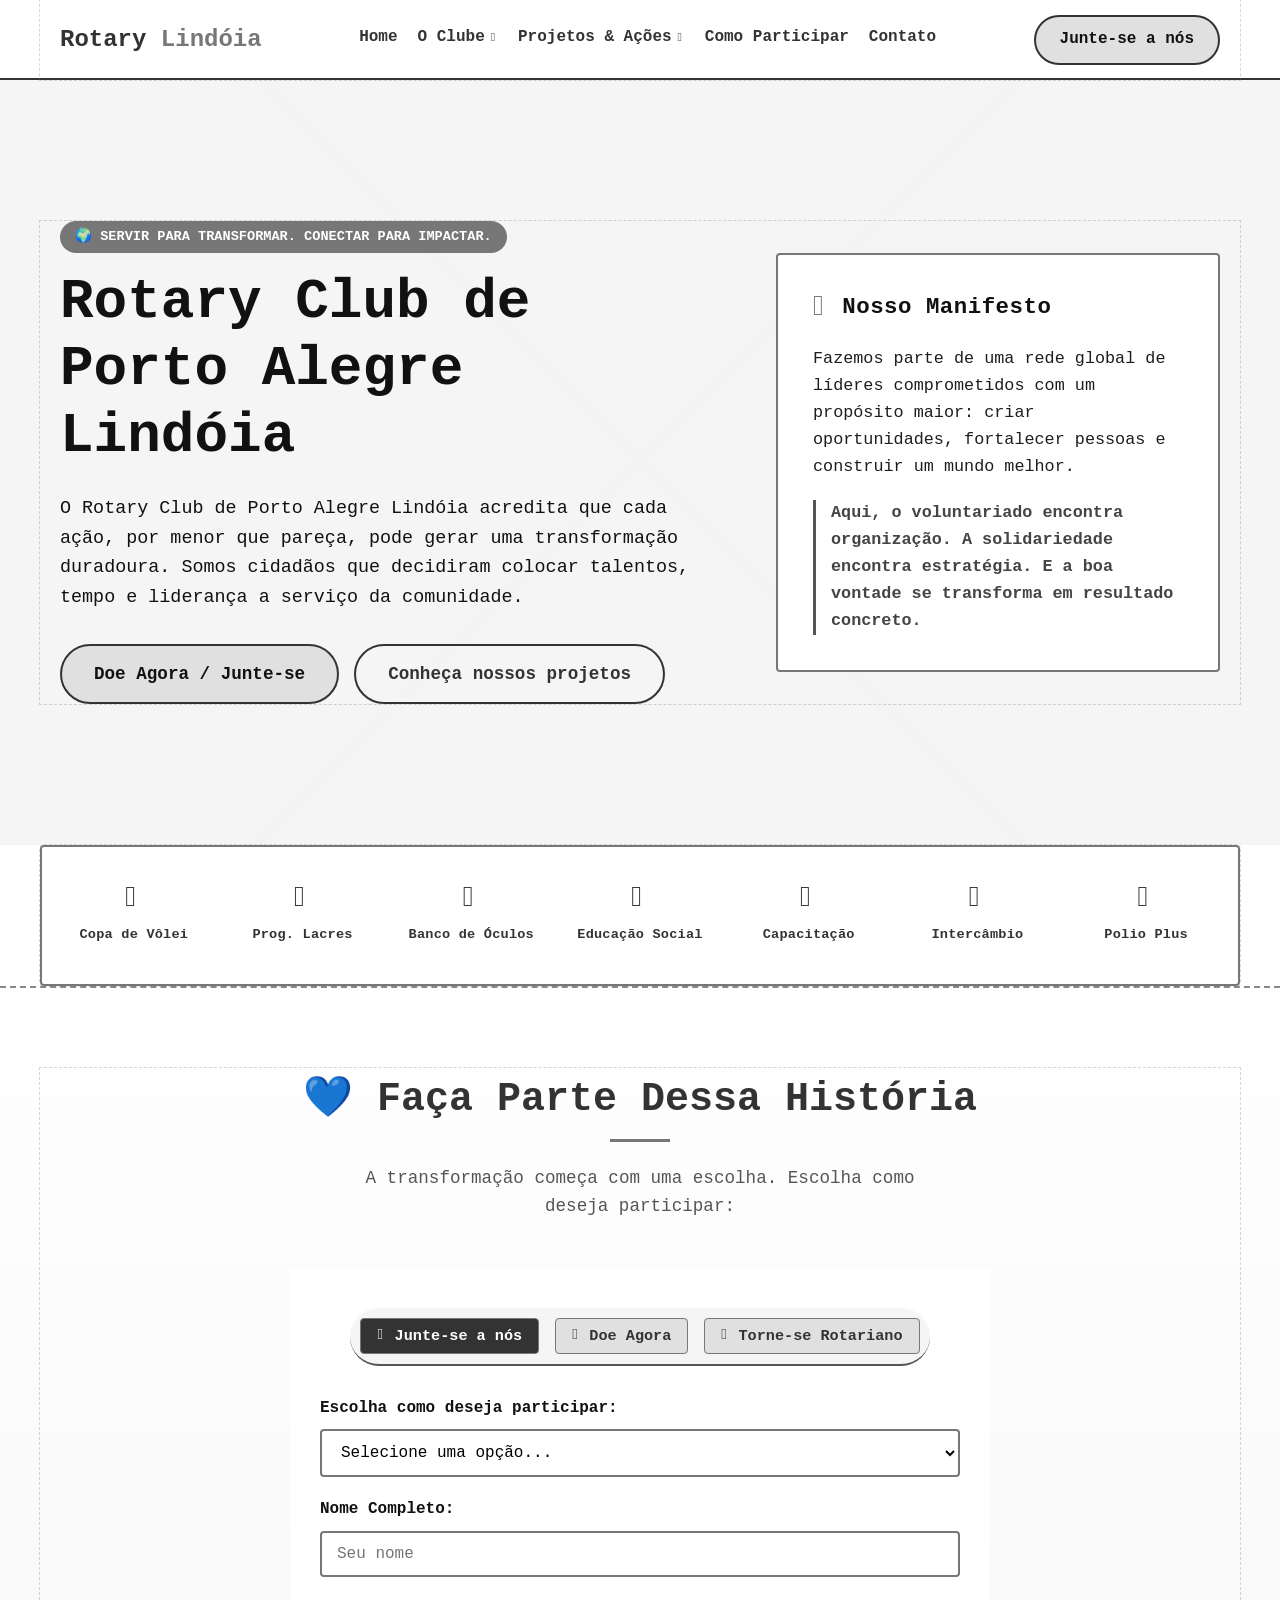
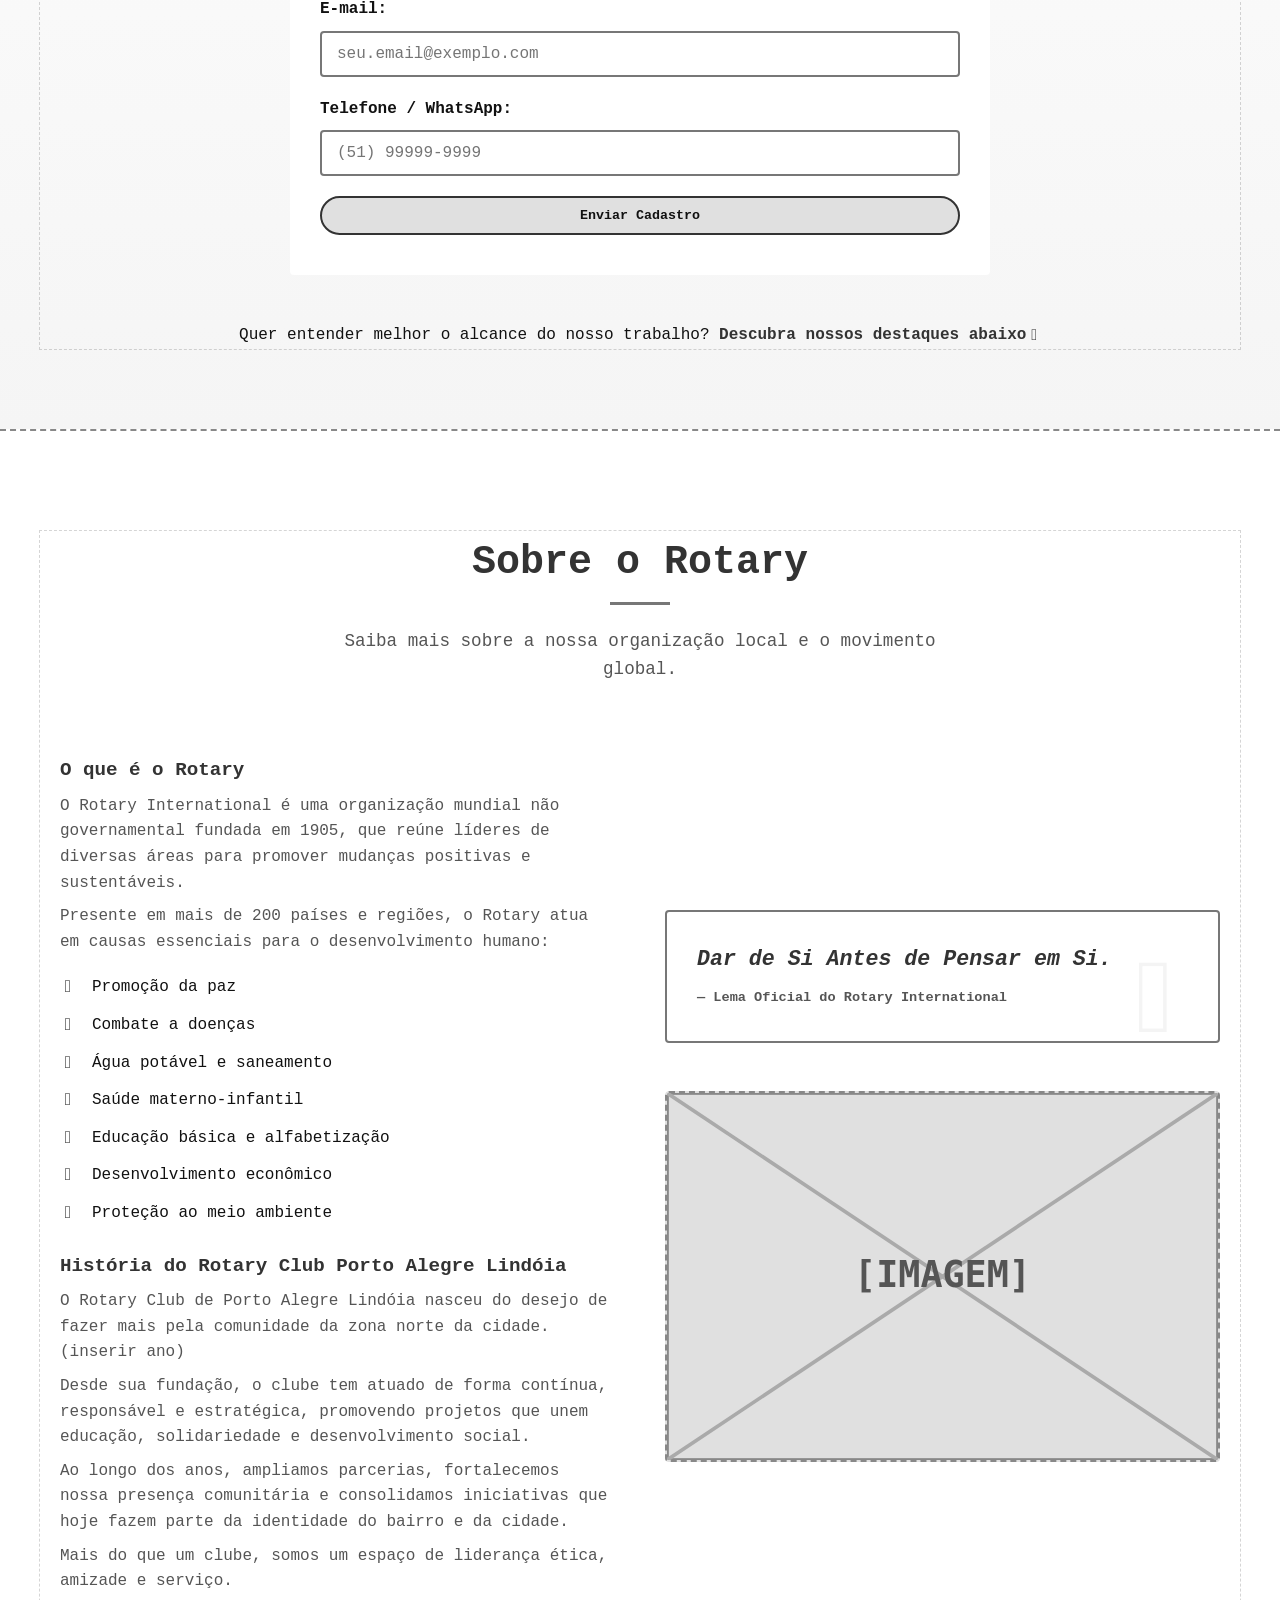
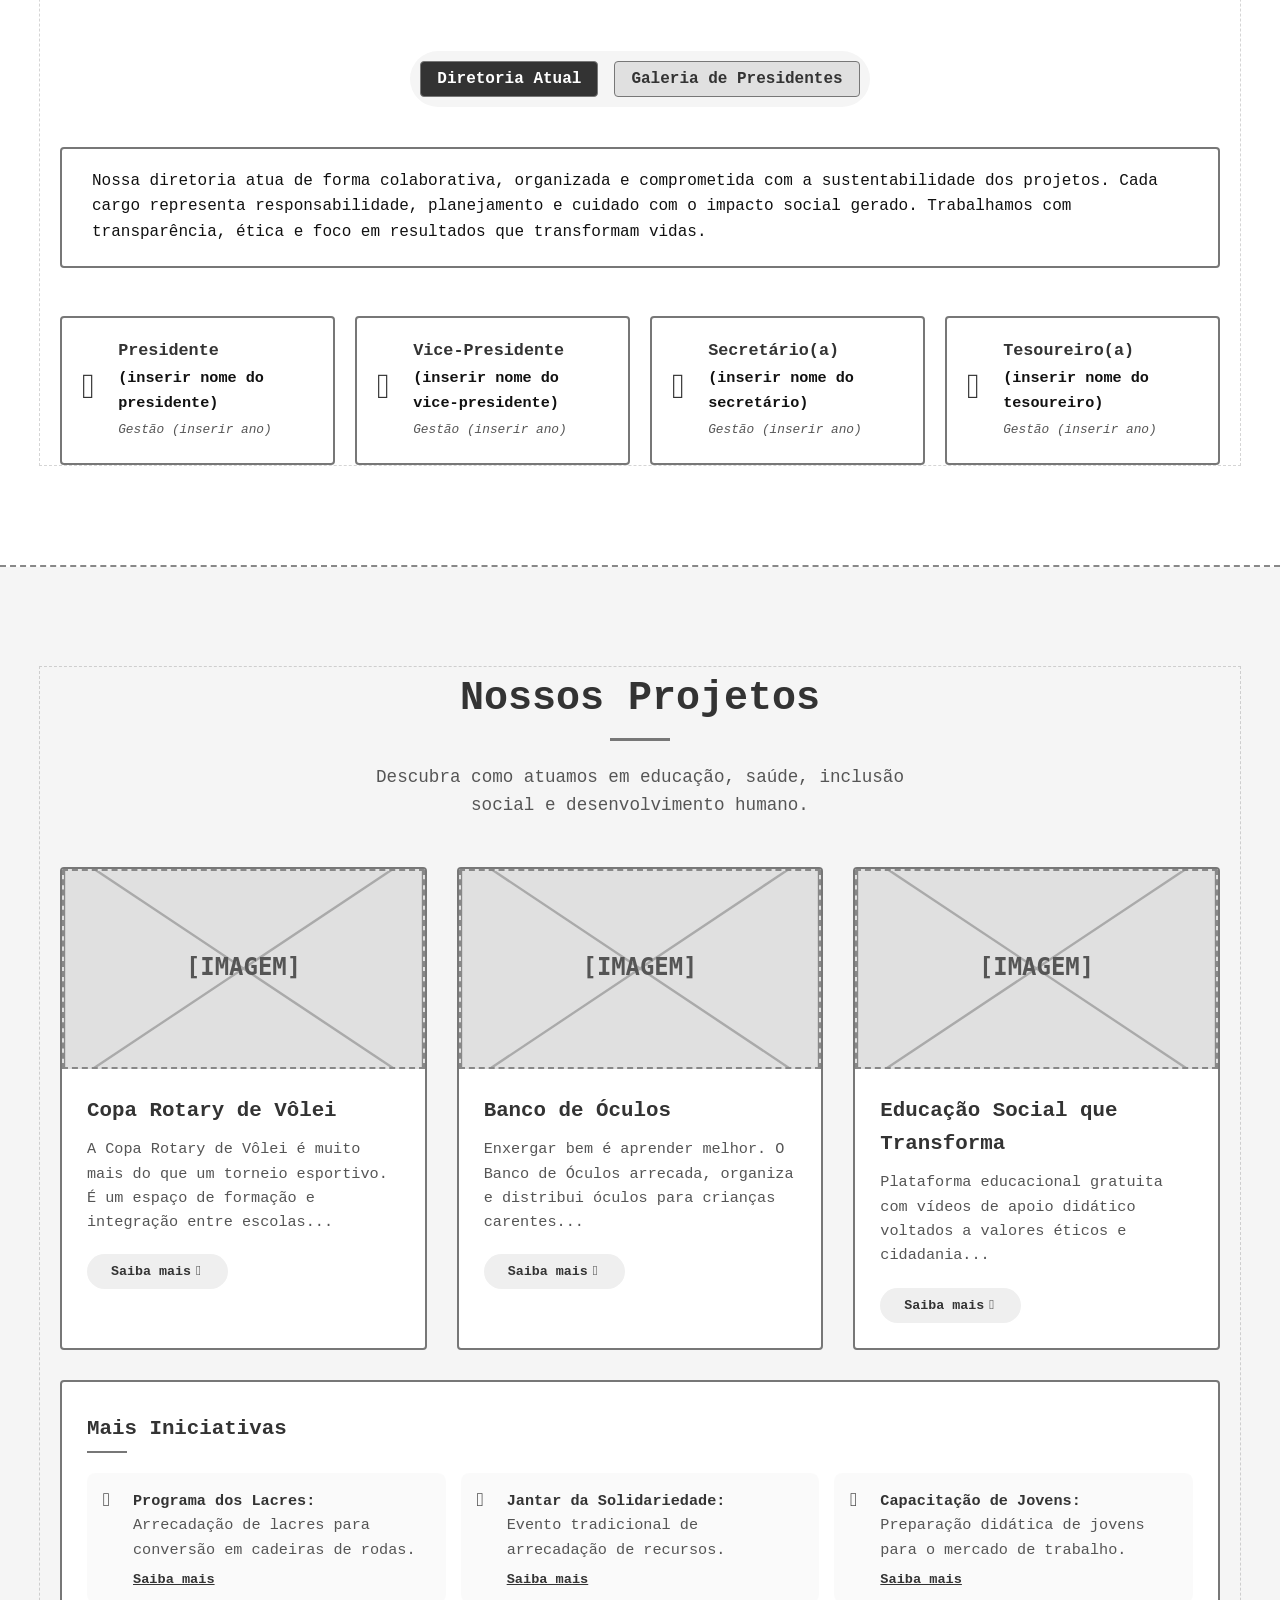
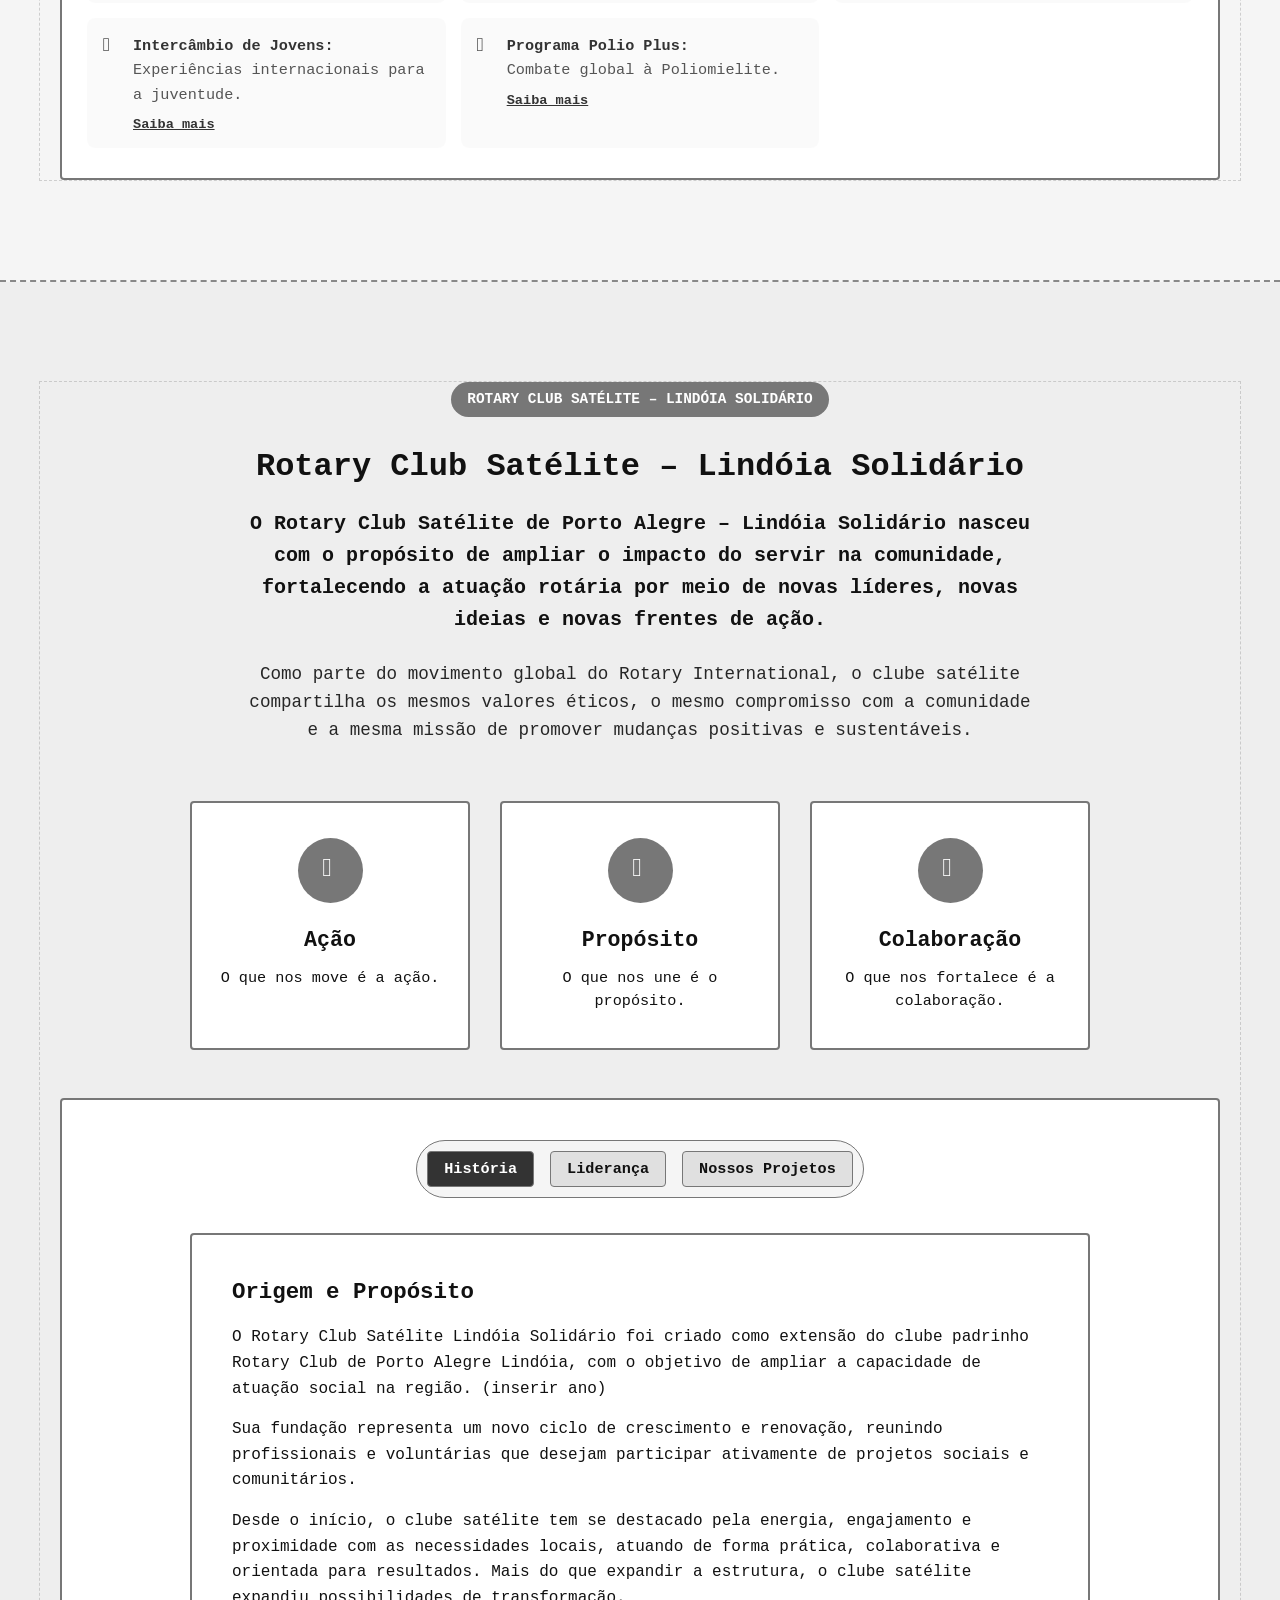
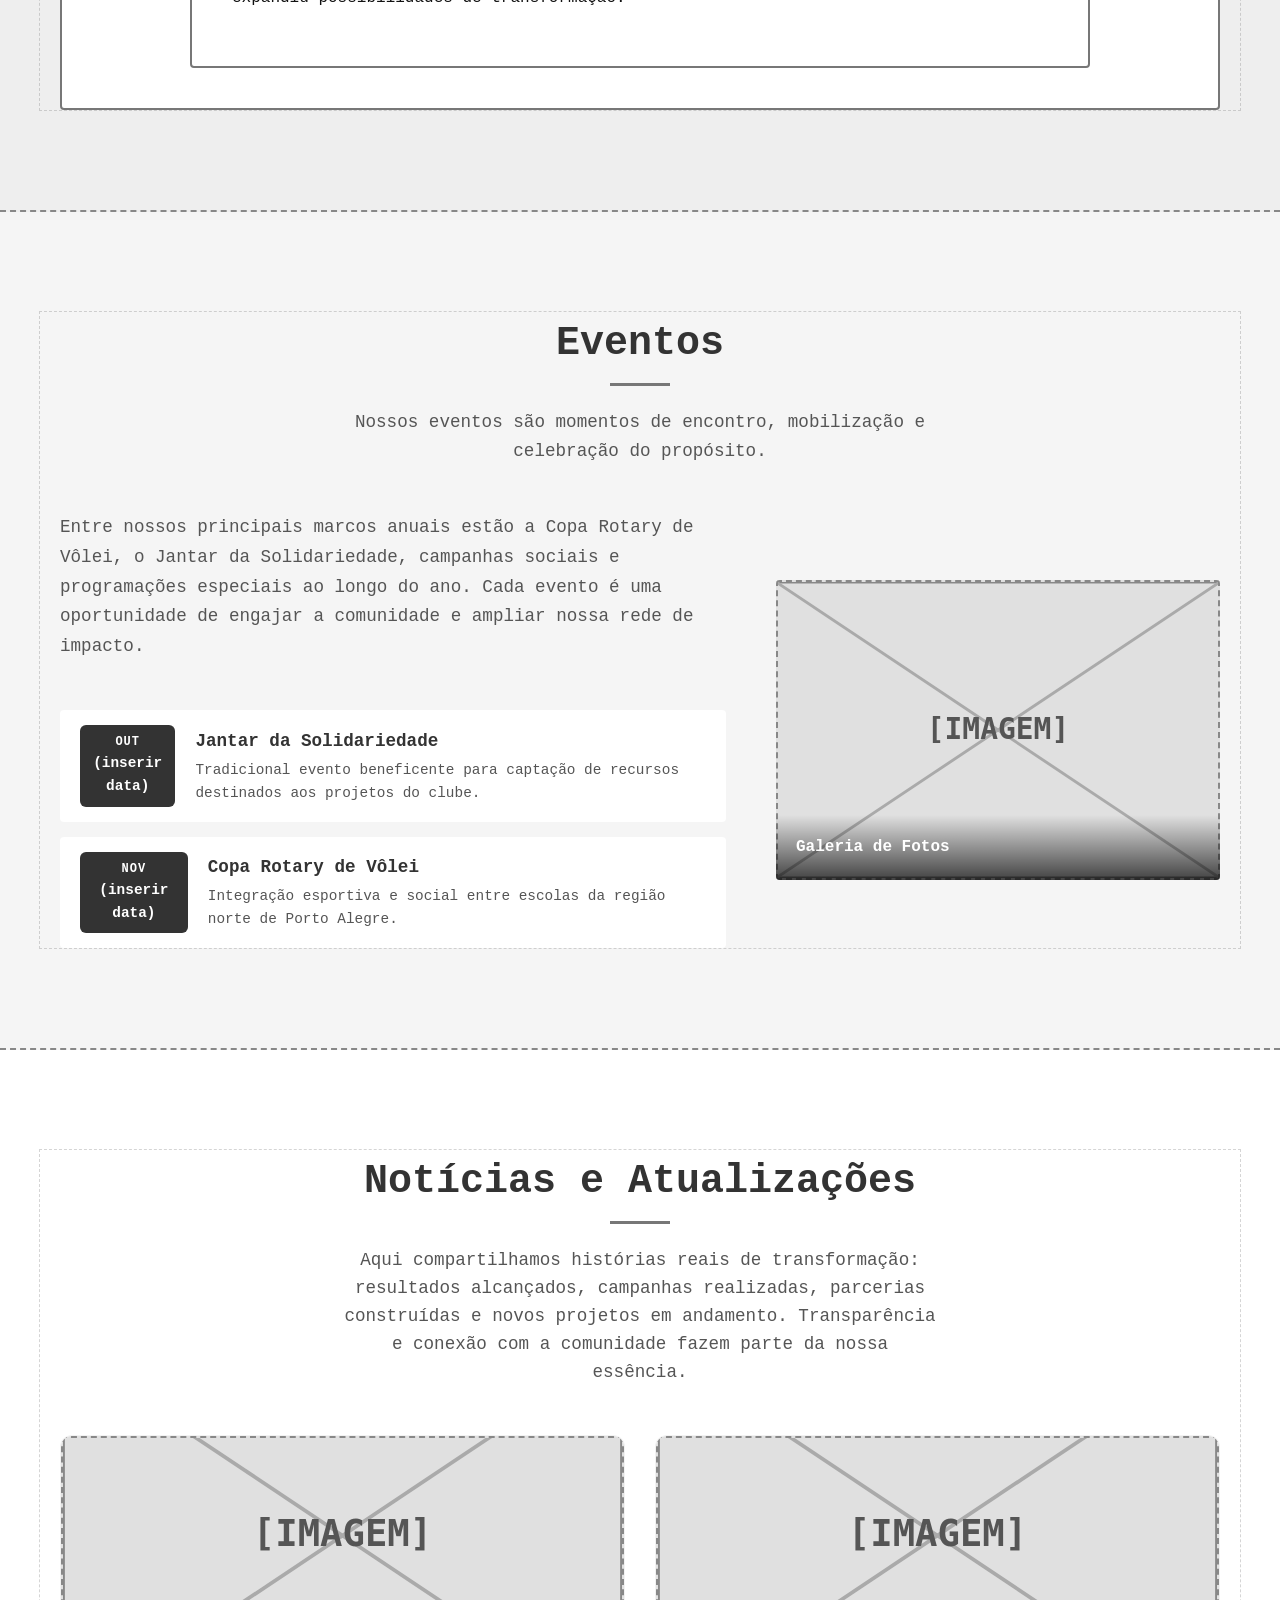
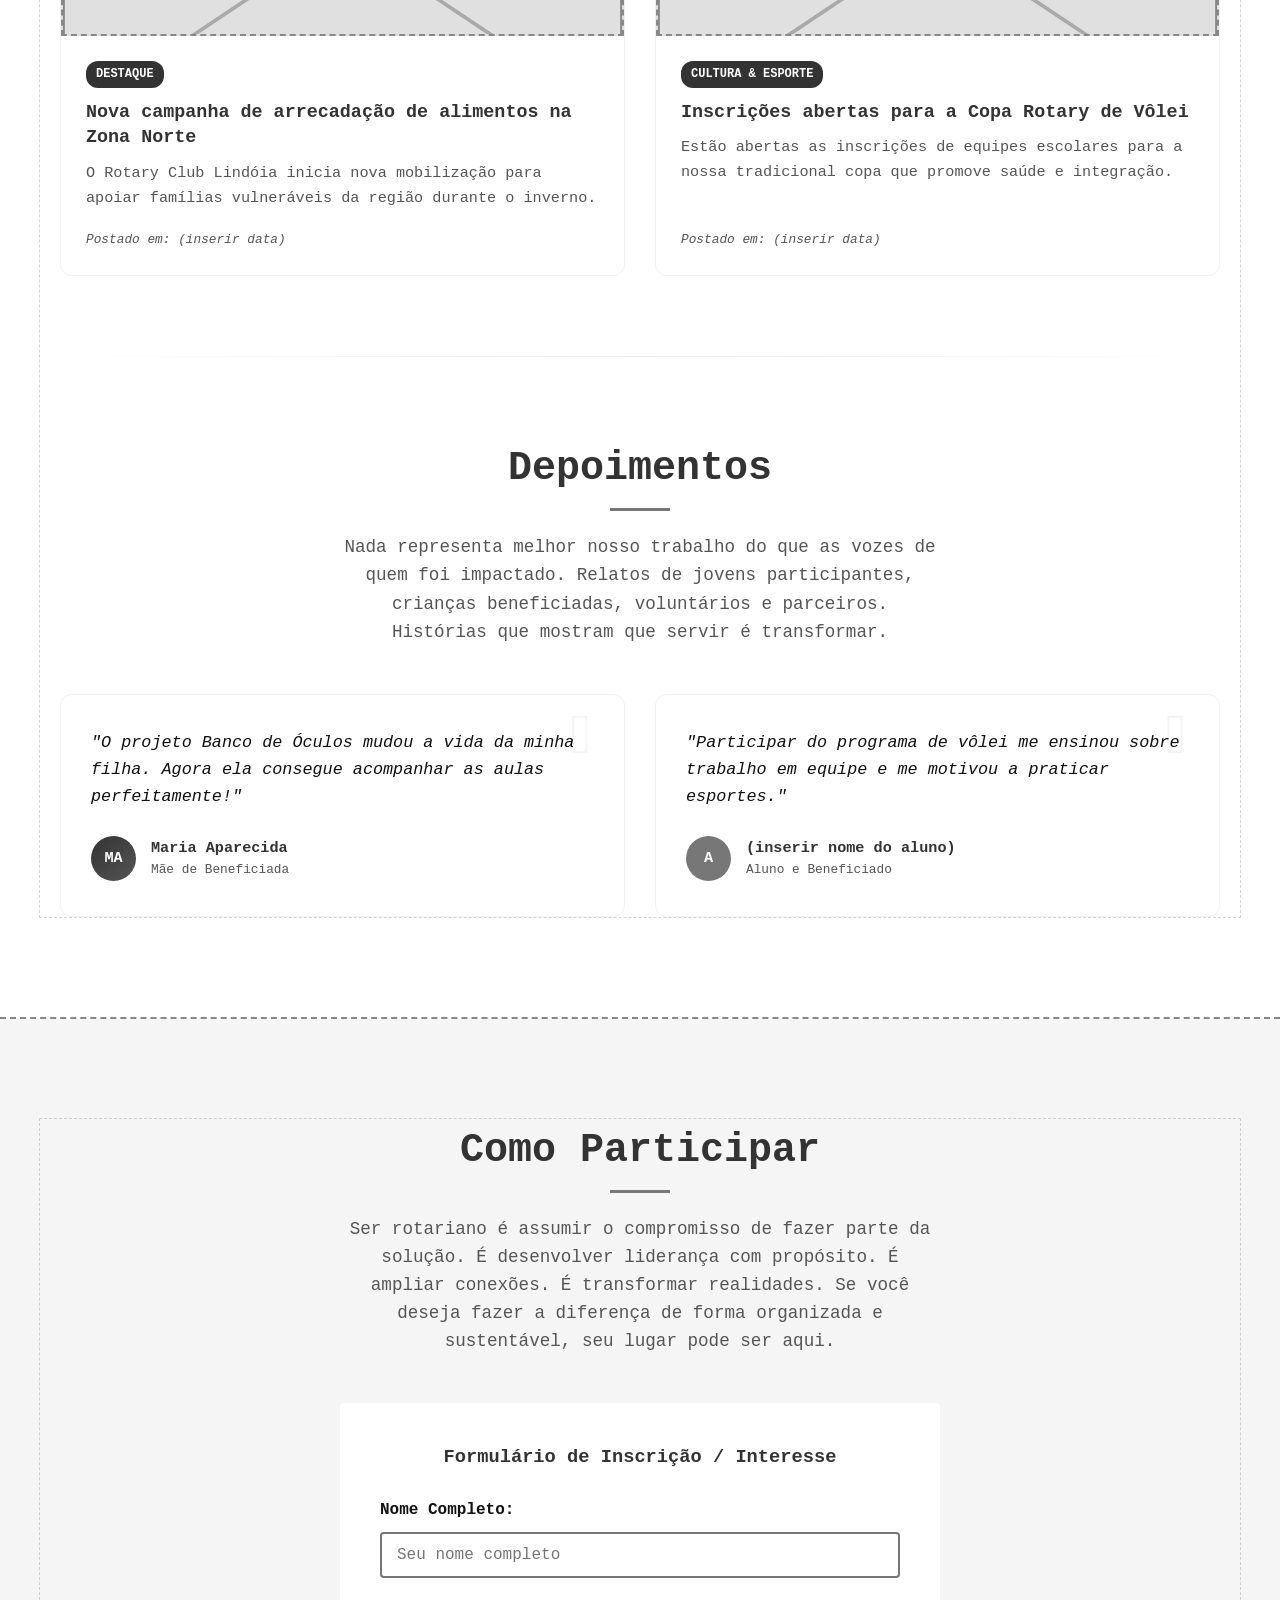
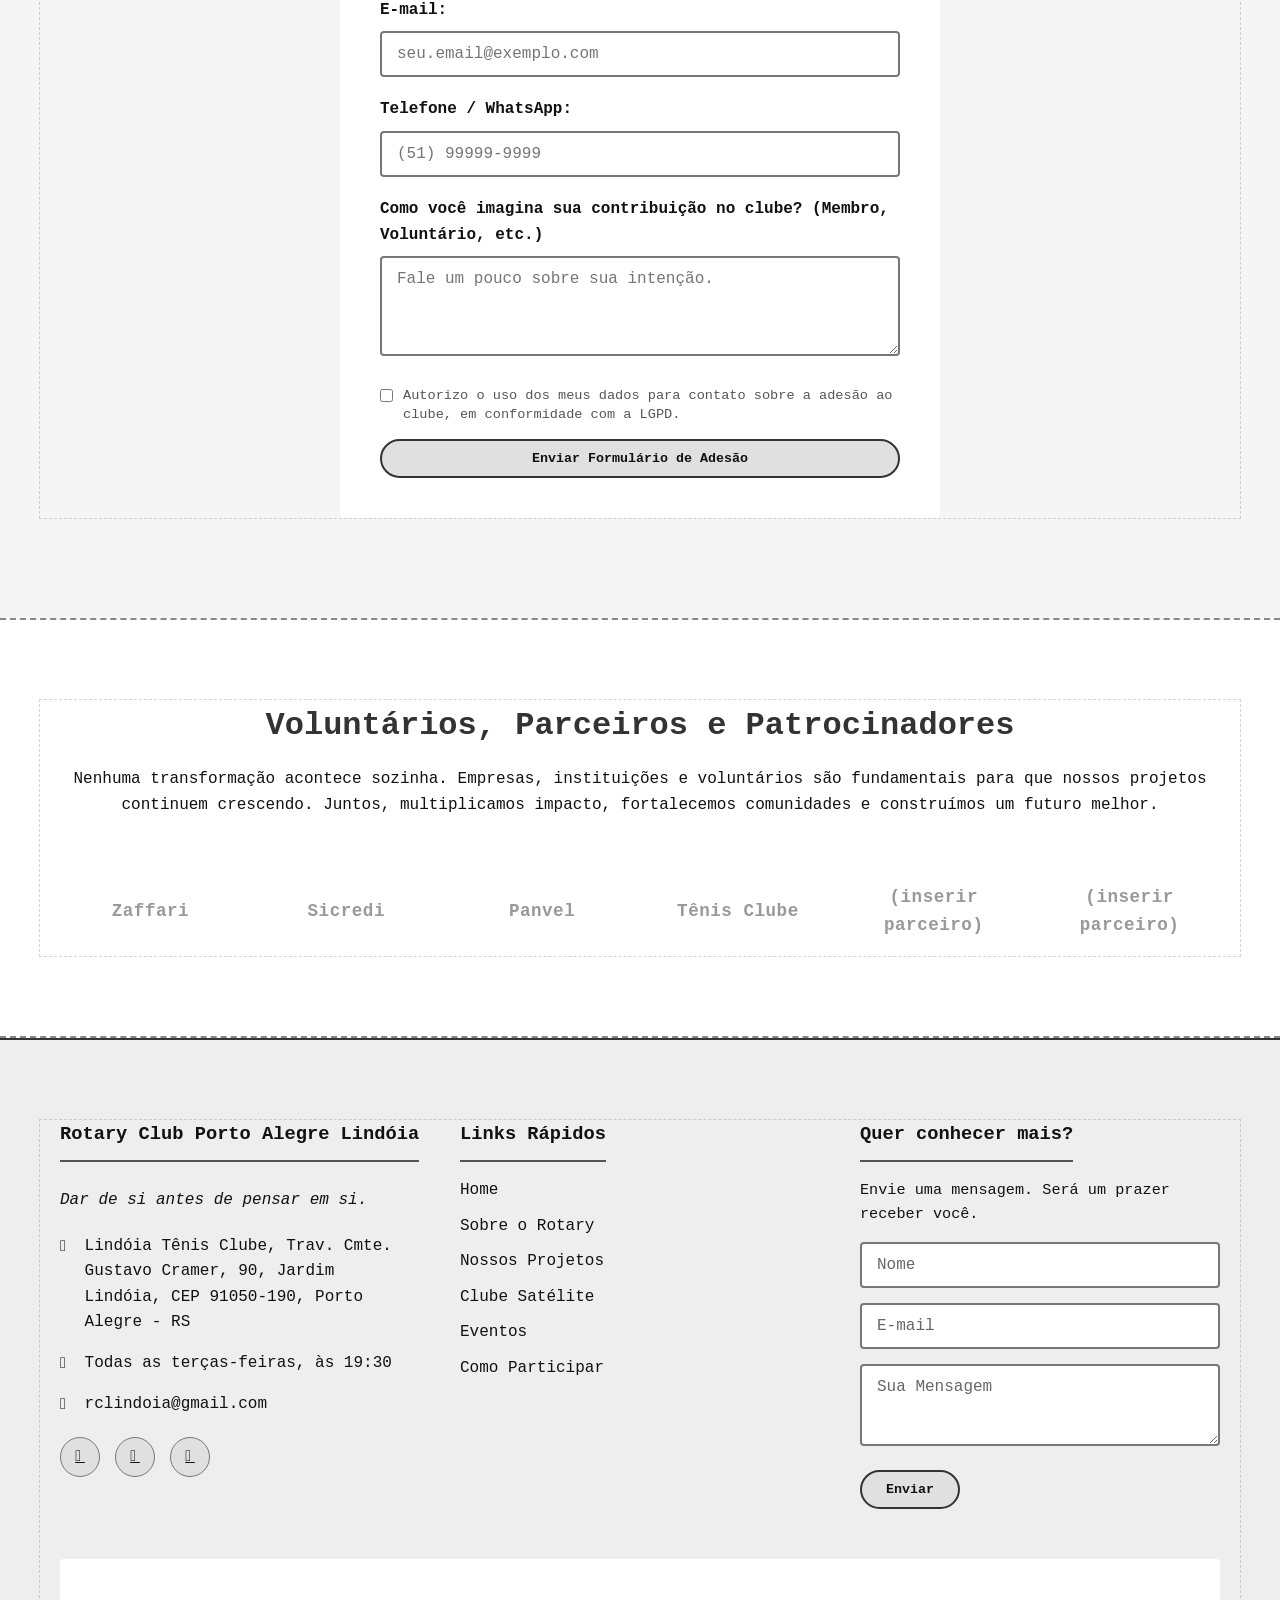
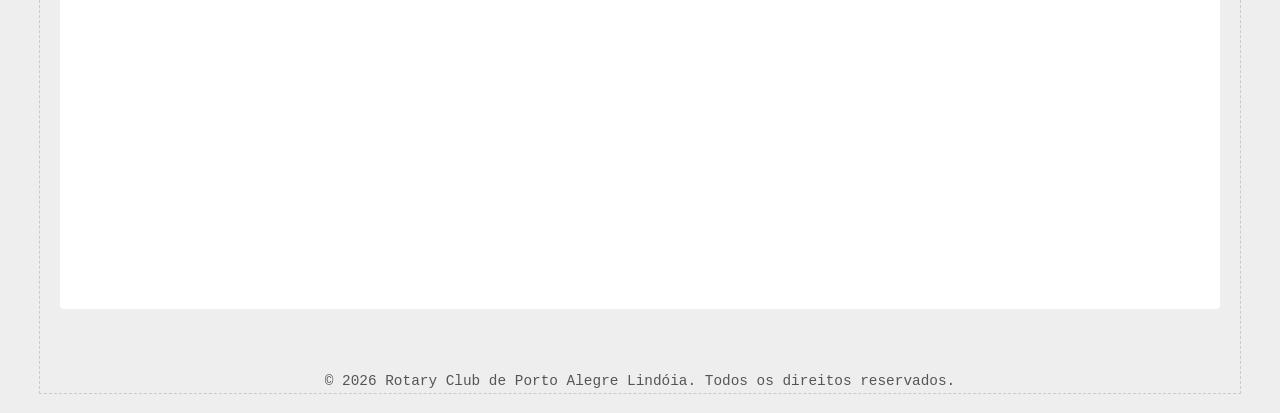
==== wireframe.html @ 1f653686 "Ajusta layout e overflow das abas de formulários e navegação" ====
<!DOCTYPE html>
<html lang="pt-BR">

<head>
    <meta charset="UTF-8">
    <meta name="viewport" content="width=device-width, initial-scale=1.0">
    <meta name="description"
        content="Site oficial do Rotary Club de Porto Alegre Lindóia. Conheça nossos projetos, história e saiba como se juntar a nós.">
    <title>Rotary Club de Porto Alegre Lindóia</title>
    <!-- Google Fonts -->
    <link rel="preconnect" href="https://fonts.googleapis.com">
    <link rel="preconnect" href="https://fonts.gstatic.com" crossorigin>
    <link href="https://fonts.googleapis.com/css2?family=Inter:wght@300;400;600;700&display=swap" rel="stylesheet">
    <!-- FontAwesome para Ícones -->
    <link rel="stylesheet" href="https://cdnjs.cloudflare.com/ajax/libs/font-awesome/6.4.0/css/all.min.css">
    <!-- Custom CSS -->
    <link rel="stylesheet" href="css/wireframe.css">
</head>

<body>

    <!-- Cabeçalho / Navegação -->
    <header id="header">
        <div class="container header-content">
            <div class="logo">
                <a href="#home">
                    <h1>Rotary <span>Lindóia</span></h1>
                </a>
            </div>
            <nav id="navbar">
                <ul class="nav-links">
                    <li><a href="#home">Home</a></li>
                    <li class="dropdown">
                        <a href="#sobre" class="dropdown-toggle">O Clube <i class="fas fa-chevron-down"></i></a>
                        <ul class="dropdown-menu">
                            <li><a href="#sobre">Sobre o Rotary</a></li>
                            <li><a href="#satelite">Clube Satélite</a></li>
                        </ul>
                    </li>
                    <li class="dropdown">
                        <a href="#projetos" class="dropdown-toggle">Projetos & Ações <i class="fas fa-chevron-down"></i></a>
                        <ul class="dropdown-menu">
                            <li><a href="#projetos">Nossos Projetos</a></li>
                            <li><a href="#eventos">Eventos</a></li>
                        </ul>
                    </li>
                    <li><a href="#como-participar">Como Participar</a></li>
                    <li><a href="#contato">Contato</a></li>
                </ul>
            </nav>
            <div class="cta-header">
                <a href="#faca-parte" class="btn btn-primary">Junte-se a nós</a>
            </div>
            <div class="mobile-menu-toggle">
                <i class="fas fa-bars"></i>
            </div>
        </div>
    </header>

    <!-- HOME -->
    <section id="home" class="hero">
        <div class="hero-slider">
            <div class="slide active"
                style="background-image: linear-gradient(rgba(0,0,0,0.65), rgba(0,0,0,0.65)), url('assets/images/banner.png');">
                <div class="container slide-content">
                    <div class="hero-text-side">
                        <span class="tag">🌍 Servir para Transformar. Conectar para Impactar.</span>
                        <h2>Rotary Club de Porto Alegre Lindóia</h2>
                        <p>O Rotary Club de Porto Alegre Lindóia acredita que cada ação, por menor que pareça, pode gerar
                            uma transformação duradoura. Somos cidadãos que decidiram colocar talentos, tempo e liderança a
                            serviço da comunidade.</p>
                        <div class="hero-actions">
                            <a href="#faca-parte" class="btn btn-primary btn-large">Doe Agora / Junte-se</a>
                            <a href="#projetos" class="btn btn-outline btn-large">Conheça nossos projetos</a>
                        </div>
                    </div>
                    <div class="hero-card-side">
                        <div class="manifesto-card">
                            <div class="manifesto-header">
                                <i class="fas fa-quote-left manifesto-quote-icon"></i>
                                <h3>Nosso Manifesto</h3>
                            </div>
                            <p>Fazemos parte de uma rede global de líderes comprometidos com um propósito maior: criar oportunidades, fortalecer pessoas e construir um mundo melhor.</p>
                            <p class="manifesto-highlight">Aqui, o voluntariado encontra organização. A solidariedade encontra estratégia. E a boa vontade se transforma em resultado concreto.</p>
                        </div>
                    </div>
                </div>
            </div>
        </div>

        <!-- Destaques rápidos (Links para Projetos) -->
        <div class="quick-highlights container">
            <div class="highlight-item">
                <i class="fas fa-volleyball"></i>
                <span>Copa de Vôlei</span>
            </div>
            <div class="highlight-item">
                <i class="fas fa-ring"></i>
                <span>Prog. Lacres</span>
            </div>
            <div class="highlight-item">
                <i class="fas fa-glasses"></i>
                <span>Banco de Óculos</span>
            </div>
            <div class="highlight-item">
                <i class="fas fa-book-reader"></i>
                <span>Educação Social</span>
            </div>
            <div class="highlight-item">
                <i class="fas fa-briefcase"></i>
                <span>Capacitação</span>
            </div>
            <div class="highlight-item">
                <i class="fas fa-globe-americas"></i>
                <span>Intercâmbio</span>
            </div>
            <div class="highlight-item">
                <i class="fas fa-syringe"></i>
                <span>Polio Plus</span>
            </div>
        </div>
    </section>

    <!-- FORMULÁRIOS INTERATIVOS (Faça Parte Dessa História) -->
    <section id="faca-parte" class="join-us-section bg-light">
        <div class="container">
            <div class="section-title text-center">
                <h2>💙 Faça Parte Dessa História</h2>
                <p>A transformação começa com uma escolha. Escolha como deseja participar:</p>
            </div>

            <div class="action-tabs-container box-shadow">
                <!-- Abas dos formulários -->
                <div class="action-tab-buttons">
                    <button class="action-tab-btn active" data-target="form-junte-se">
                        <i class="fas fa-hands-helping"></i> Junte-se a nós
                    </button>
                    <button class="action-tab-btn" data-target="form-doacao">
                        <i class="fas fa-donate"></i> Doe Agora
                    </button>
                    <button class="action-tab-btn" data-target="form-rotariano">
                        <i class="fas fa-user-tie"></i> Torne-se Rotariano
                    </button>
                </div>

                <!-- Formulário 1: Junte-se a nós -->
                <div class="action-tab-content active" id="form-junte-se">
                    <form class="dynamic-ajax-form">
                        <input type="hidden" name="form_type" value="junte_se">
                        <div class="form-group">
                            <label for="tipo-interesse">Escolha como deseja participar:</label>
                            <select id="tipo-interesse" name="tipo-interesse" required>
                                <option value="">Selecione uma opção...</option>
                                <option value="voluntario">Ser Voluntário</option>
                                <option value="parceiro">Ser Parceiro</option>
                                <option value="patrocinador">Ser Patrocinador</option>
                            </select>
                        </div>
                        <div class="form-group">
                            <label for="join-name">Nome Completo:</label>
                            <input type="text" id="join-name" name="nome" placeholder="Seu nome" required>
                        </div>
                        <div class="form-group">
                            <label for="join-email">E-mail:</label>
                            <input type="email" id="join-email" name="email" placeholder="seu.email@exemplo.com"
                                required>
                        </div>
                        <div class="form-group">
                            <label for="join-phone">Telefone / WhatsApp:</label>
                            <input type="tel" id="join-phone" name="telefone" placeholder="(51) 99999-9999" required>
                        </div>
                        <div class="form-group val-empresa-group" style="display: none;">
                            <label for="join-company">Nome da Empresa:</label>
                            <input type="text" id="join-company" name="empresa" placeholder="Empresa (Opcional)">
                        </div>
                        <button type="submit" class="btn btn-primary btn-block">Enviar Cadastro</button>
                    </form>
                </div>

                <!-- Formulário 2: Doe Agora -->
                <div class="action-tab-content" id="form-doacao">
                    <p class="tab-intro-text">Sua contribuição fortalece projetos que impactam vidas reais. Escolha onde
                        doar:</p>
                    <form class="dynamic-ajax-form">
                        <input type="hidden" name="form_type" value="doe_agora">
                        <div class="form-group">
                            <label for="projeto-doacao">Projeto destino da doação:</label>
                            <select id="projeto-doacao" name="projeto-doacao" required>
                                <option value="">Selecione um projeto...</option>
                                <option value="lacres">Programa de Lacres</option>
                                <option value="oculos">Banco de Óculos</option>
                                <option value="valores">Valores Monetários</option>
                                <option value="outros">Outras Doações</option>
                            </select>
                        </div>
                        <div class="form-group">
                            <label for="donation-name">Nome Completo / Empresa:</label>
                            <input type="text" id="donation-name" name="nome" placeholder="Seu nome" required>
                        </div>
                        <div class="form-group">
                            <label for="donation-email">E-mail:</label>
                            <input type="email" id="donation-email" name="email" placeholder="seu.email@exemplo.com"
                                required>
                        </div>
                        <div class="form-group">
                            <label for="donation-phone">Telefone / WhatsApp:</label>
                            <input type="tel" id="donation-phone" name="telefone" placeholder="(51) 99999-9999"
                                required>
                        </div>
                        <div class="form-group">
                            <label for="donation-msg">Detalhes da Doação (ex: quantidade de lacres, valor,
                                etc.):</label>
                            <textarea id="donation-msg" name="mensagem"
                                placeholder="Descreva brevemente o que deseja doar ou como prefere fazer a transferência."
                                rows="3" required></textarea>
                        </div>
                        <button type="submit" class="btn btn-primary btn-block">Confirmar Interesse em Doar</button>
                    </form>
                </div>

                <!-- Formulário 3: Torne-se Rotariano -->
                <div class="action-tab-content" id="form-rotariano">
                    <p class="tab-intro-text">👉 Torne-se Rotariano e transforme vidas com propósito. Junte-se a líderes
                        comprometidos com o voluntariado ético.</p>
                    <form class="dynamic-ajax-form">
                        <input type="hidden" name="form_type" value="ser_rotariano">
                        <div class="form-group">
                            <label for="rotary-name">Nome Completo:</label>
                            <input type="text" id="rotary-name" name="nome" placeholder="Seu nome" required>
                        </div>
                        <div class="form-group">
                            <label for="rotary-email">E-mail:</label>
                            <input type="email" id="rotary-email" name="email" placeholder="seu.email@exemplo.com"
                                required>
                        </div>
                        <div class="form-group">
                            <label for="rotary-phone">Telefone / WhatsApp:</label>
                            <input type="tel" id="rotary-phone" name="telefone" placeholder="(51) 99999-9999" required>
                        </div>
                        <div class="form-group">
                            <label for="rotary-occupation">Profissão / Área de Atuação:</label>
                            <input type="text" id="rotary-occupation" name="profissao"
                                placeholder="Ex: Professor, Empresário, Engenheiro..." required>
                        </div>
                        <div class="form-group">
                            <label for="rotary-msg">Por que você deseja se tornar um Rotariano?</label>
                            <textarea id="rotary-msg" name="mensagem"
                                placeholder="Conte-nos um pouco sobre suas motivações." rows="3" required></textarea>
                        </div>
                        <button type="submit" class="btn btn-primary btn-block">Enviar Candidatura de Membro</button>
                    </form>
                </div>
            </div>

            <!-- Link de encaminhamento rápido -->
            <div class="highlights-nav-link text-center mt-5">
                <p>Quer entender melhor o alcance do nosso trabalho? <a href="#projetos" class="btn-text">Descubra
                        nossos destaques abaixo <i class="fas fa-arrow-down"></i></a></p>
            </div>
        </div>
    </section>

    <!-- SOBRE O ROTARY CLUB -->
    <section id="sobre" class="about-section">
        <div class="container">
            <div class="section-title text-center">
                <h2>Sobre o Rotary</h2>
                <p>Saiba mais sobre a nossa organização local e o movimento global.</p>
            </div>

            <div class="about-grid">
                <div class="about-text">
                    <h3>O que é o Rotary</h3>
                    <p>O Rotary International é uma organização mundial não governamental fundada em 1905, que reúne
                        líderes de diversas áreas para promover mudanças positivas e sustentáveis.</p>
                    <p>Presente em mais de 200 países e regiões, o Rotary atua em causas essenciais para o
                        desenvolvimento humano:</p>
                    <ul class="causes-list">
                        <li><i class="fas fa-peace"></i> Promoção da paz</li>
                        <li><i class="fas fa-hand-holding-medical"></i> Combate a doenças</li>
                        <li><i class="fas fa-tint"></i> Água potável e saneamento</li>
                        <li><i class="fas fa-baby"></i> Saúde materno-infantil</li>
                        <li><i class="fas fa-graduation-cap"></i> Educação básica e alfabetização</li>
                        <li><i class="fas fa-chart-line"></i> Desenvolvimento econômico</li>
                        <li><i class="fas fa-leaf"></i> Proteção ao meio ambiente</li>
                    </ul>

                    <h3 class="mt-5">História do Rotary Club Porto Alegre Lindóia</h3>
                    <p>O Rotary Club de Porto Alegre Lindóia nasceu do desejo de fazer mais pela comunidade da zona
                        norte da cidade. (inserir ano)</p>
                    <p>Desde sua fundação, o clube tem atuado de forma contínua, responsável e estratégica, promovendo
                        projetos que unem educação, solidariedade e desenvolvimento social.</p>
                    <p>Ao longo dos anos, ampliamos parcerias, fortalecemos nossa presença comunitária e consolidamos
                        iniciativas que hoje fazem parte da identidade do bairro e da cidade.</p>
                    <p>Mais do que um clube, somos um espaço de liderança ética, amizade e serviço.</p>
                </div>
                <div class="about-image">

                    <div class="lema-box box-shadow mt-5">
                        <i class="fas fa-quote-left lema-icon"></i>
                        <p class="lema-text">Dar de Si Antes de Pensar em Si.</p>
                        <span>— Lema Oficial do Rotary International</span>
                    </div>

                    <div class="about-image-container box-shadow mt-5">
                        <img src="assets/images/marco_rotario.png" alt="Marco Rotário de Porto Alegre Lindóia"
                            class="rounded-image">
                    </div>
                </div>
            </div>

            <!-- Tabs: Galeria de Presidentes e Diretoria Atual -->
            <div class="about-tabs mt-5">
                <div class="tab-buttons">
                    <button class="tab-btn active" data-target="diretoria">Diretoria Atual</button>
                    <button class="tab-btn" data-target="presidentes">Galeria de Presidentes</button>
                </div>

                <div class="tab-content active" id="diretoria">
                    <div class="tab-intro-card box-shadow">
                        <p>Nossa diretoria atua de forma colaborativa, organizada e comprometida com a sustentabilidade
                            dos projetos. Cada cargo representa responsabilidade, planejamento e cuidado com o impacto
                            social gerado. Trabalhamos com transparência, ética e foco em resultados que transformam
                            vidas.</p>
                    </div>
                    <div class="directors-grid mt-5">
                        <div class="director-card box-shadow">
                            <div class="director-avatar">
                                <i class="fas fa-user-tie"></i>
                            </div>
                            <div class="director-info">
                                <h4>Presidente</h4>
                                <p class="director-name">(inserir nome do presidente)</p>
                                <span class="director-period">Gestão (inserir ano)</span>
                            </div>
                        </div>
                        <div class="director-card box-shadow">
                            <div class="director-avatar">
                                <i class="fas fa-user-friends"></i>
                            </div>
                            <div class="director-info">
                                <h4>Vice-Presidente</h4>
                                <p class="director-name">(inserir nome do vice-presidente)</p>
                                <span class="director-period">Gestão (inserir ano)</span>
                            </div>
                        </div>
                        <div class="director-card box-shadow">
                            <div class="director-avatar">
                                <i class="fas fa-pen-nib"></i>
                            </div>
                            <div class="director-info">
                                <h4>Secretário(a)</h4>
                                <p class="director-name">(inserir nome do secretário)</p>
                                <span class="director-period">Gestão (inserir ano)</span>
                            </div>
                        </div>
                        <div class="director-card box-shadow">
                            <div class="director-avatar">
                                <i class="fas fa-coins"></i>
                            </div>
                            <div class="director-info">
                                <h4>Tesoureiro(a)</h4>
                                <p class="director-name">(inserir nome do tesoureiro)</p>
                                <span class="director-period">Gestão (inserir ano)</span>
                            </div>
                        </div>
                    </div>
                </div>

                <div class="tab-content" id="presidentes">
                    <div class="tab-intro-card box-shadow">
                        <p>Cada presidente que conduziu o clube deixou sua marca na construção dessa história. A linha
                            do tempo da nossa liderança representa ciclos de dedicação, crescimento e compromisso com a
                            comunidade. Cada gestão ampliou projetos, fortaleceu parcerias e reafirmou nosso propósito
                            de servir.</p>
                    </div>
                    <div class="timeline mt-5">
                        <div class="timeline-item">
                            <div class="timeline-dot"></div>
                            <div class="timeline-content">
                                <span class="timeline-year">Gestão (inserir ano)</span>
                                <h4>(inserir nome do ex-presidente)</h4>
                                <p class="timeline-meta">Foco de Ação: (inserir realizações / texto opcional)</p>
                            </div>
                        </div>
                        <div class="timeline-item">
                            <div class="timeline-dot"></div>
                            <div class="timeline-content">
                                <span class="timeline-year">Gestão (inserir ano)</span>
                                <h4>(inserir nome do ex-presidente)</h4>
                                <p class="timeline-meta">Foco de Ação: (inserir realizações / texto opcional)</p>
                            </div>
                        </div>
                        <div class="timeline-item">
                            <div class="timeline-dot"></div>
                            <div class="timeline-content">
                                <span class="timeline-year">Gestão (inserir ano)</span>
                                <h4>(inserir nome do ex-presidente)</h4>
                                <p class="timeline-meta">Foco de Ação: (inserir realizações / texto opcional)</p>
                            </div>
                        </div>
                    </div>
                </div>
            </div>
        </div>
    </section>

    <!-- NOSSOS PROJETOS -->
    <section id="projetos" class="projects-section bg-light">
        <div class="container">
            <div class="section-title text-center">
                <h2>Nossos Projetos</h2>
                <p>Descubra como atuamos em educação, saúde, inclusão social e desenvolvimento humano.</p>
            </div>

            <!-- Grid com layout otimizado e visual (3 cards com imagens + 1 lista interativa) -->
            <div class="projects-grid">
                <!-- Projeto 1: Copa de Vôlei -->
                <div class="project-card box-shadow">
                    <div class="project-img-wrapper">
                        <img src="assets/images/volei.png" alt="Copa Rotary de Vôlei">
                    </div>
                    <div class="project-content">
                        <h3>Copa Rotary de Vôlei</h3>
                        <p>A Copa Rotary de Vôlei é muito mais do que um torneio esportivo. É um espaço de formação e
                            integração entre escolas...</p>
                        <button class="btn btn-text open-modal" data-modal="modal-volei">Saiba mais <i
                                class="fas fa-arrow-right"></i></button>
                    </div>
                </div>

                <!-- Projeto 2: Banco de Óculos -->
                <div class="project-card box-shadow">
                    <div class="project-img-wrapper">
                        <img src="assets/images/oculos.png" alt="Banco de Óculos">
                    </div>
                    <div class="project-content">
                        <h3>Banco de Óculos</h3>
                        <p>Enxergar bem é aprender melhor. O Banco de Óculos arrecada, organiza e distribui óculos para
                            crianças carentes...</p>
                        <button class="btn btn-text open-modal" data-modal="modal-oculos">Saiba mais <i
                                class="fas fa-arrow-right"></i></button>
                    </div>
                </div>

                <!-- Projeto 3: Educação Social -->
                <div class="project-card box-shadow">
                    <div class="project-img-wrapper">
                        <img src="assets/images/educacao.png" alt="Educação Social que Transforma">
                    </div>
                    <div class="project-content">
                        <h3>Educação Social que Transforma</h3>
                        <p>Plataforma educacional gratuita com vídeos de apoio didático voltados a valores éticos e
                            cidadania...</p>
                        <button class="btn btn-text open-modal" data-modal="modal-educacao">Saiba mais <i
                                class="fas fa-arrow-right"></i></button>
                    </div>
                </div>

                <!-- Projeto 4 (List Card): Mais Iniciativas -->
                <div class="project-list-card box-shadow">
                    <h3>Mais Iniciativas</h3>
                    <ul class="clean-list">
                        <li>
                            <i class="fas fa-recycle text-primary"></i>
                            <strong>Programa dos Lacres:</strong> Arrecadação de lacres para conversão em cadeiras de
                            rodas.
                            <button class="btn-link-inline open-modal" data-modal="modal-lacres">Saiba mais</button>
                        </li>
                        <li>
                            <i class="fas fa-utensils text-primary"></i>
                            <strong>Jantar da Solidariedade:</strong> Evento tradicional de arrecadação de recursos.
                            <button class="btn-link-inline open-modal" data-modal="modal-jantar">Saiba mais</button>
                        </li>
                        <li>
                            <i class="fas fa-user-graduate text-primary"></i>
                            <strong>Capacitação de Jovens:</strong> Preparação didática de jovens para o mercado de
                            trabalho.
                            <button class="btn-link-inline open-modal" data-modal="modal-capacitacao">Saiba
                                mais</button>
                        </li>
                        <li>
                            <i class="fas fa-globe-americas text-primary"></i>
                            <strong>Intercâmbio de Jovens:</strong> Experiências internacionais para a juventude.
                            <button class="btn-link-inline open-modal" data-modal="modal-intercambio">Saiba
                                mais</button>
                        </li>
                        <li>
                            <i class="fas fa-shield-virus text-primary"></i>
                            <strong>Programa Polio Plus:</strong> Combate global à Poliomielite.
                            <button class="btn-link-inline open-modal" data-modal="modal-polio">Saiba mais</button>
                        </li>
                    </ul>
                </div>
            </div>
        </div>
    </section>

    <!-- NATIVOS HTML5 MODALS DE PROJETOS -->

    <!-- Modal 1: Copa de Vôlei -->
    <dialog class="project-modal" id="modal-volei">
        <div class="modal-box">
            <button class="close-modal-btn"><i class="fas fa-times"></i></button>
            <div class="modal-header">
                <h2>Copa Rotary de Vôlei</h2>
            </div>
            <div class="modal-body">
                <p class="modal-highlight-p">A Copa Rotary de Vôlei é muito mais do que um torneio esportivo. (inserir
                    ano)</p>
                <p>É um espaço de formação. É integração entre escolas. É incentivo à disciplina, ao respeito e ao
                    trabalho em equipe.</p>
                <p>Ao longo das edições, jovens atletas encontram no esporte uma ferramenta de crescimento pessoal e
                    coletivo.</p>
                <p>O impacto vai além da quadra: fortalece autoestima, cria vínculos e estimula sonhos.</p>
                <div class="modal-image-container mt-5">
                    <img src="assets/images/volei.png" alt="Copa Rotary de Vôlei" class="modal-img">
                </div>
            </div>
        </div>
    </dialog>

    <!-- Modal 2: Programa dos Lacres -->
    <dialog class="project-modal" id="modal-lacres">
        <div class="modal-box">
            <button class="close-modal-btn"><i class="fas fa-times"></i></button>
            <div class="modal-header">
                <h2>Programa dos Lacres</h2>
            </div>
            <div class="modal-body">
                <p class="modal-highlight-p">Um gesto simples pode mudar uma vida.</p>
                <p>Desde 2012, o Programa dos Lacres mobiliza a comunidade para arrecadar lacres de alumínio, que são
                    convertidos em cadeiras de rodas para pessoas que precisam.</p>
                <p>Cada lacre representa solidariedade. Cada cadeira entregue representa dignidade. É a prova de que
                    pequenas ações, quando somadas, geram grandes resultados.</p>
                <div class="quantities-alert mt-5">
                    <i class="fas fa-chart-bar"></i>
                    <span><strong>Métricas do Projeto:</strong> (inserir quantitativos)</span>
                </div>
                <div class="modal-image-container mt-5">
                    <img src="assets/images/acoes_comunitarias.png" alt="Programa dos Lacres" class="modal-img">
                </div>
            </div>
        </div>
    </dialog>

    <!-- Modal 3: Banco de Óculos -->
    <dialog class="project-modal" id="modal-oculos">
        <div class="modal-box">
            <button class="close-modal-btn"><i class="fas fa-times"></i></button>
            <div class="modal-header">
                <h2>Banco de Óculos</h2>
            </div>
            <div class="modal-body">
                <p class="modal-highlight-p">Enxergar bem é aprender melhor. (inserir ano)</p>
                <p>O Banco de Óculos arrecada, organiza e distribui óculos gratuitamente para crianças que enfrentam
                    dificuldades visuais.</p>
                <p>Ao devolver a nitidez da visão, devolvemos também oportunidades: melhor desempenho escolar, mais
                    confiança e mais inclusão.</p>
                <div class="quantities-alert mt-5">
                    <i class="fas fa-eye"></i>
                    <span><strong>Métricas de Atendimento:</strong> (inserir quantitativos)</span>
                </div>
                <div class="modal-image-container mt-5">
                    <img src="assets/images/oculos.png" alt="Banco de Óculos" class="modal-img">
                </div>
            </div>
        </div>
    </dialog>

    <!-- Modal 4: Jantar da Solidariedade -->
    <dialog class="project-modal" id="modal-jantar">
        <div class="modal-box">
            <button class="close-modal-btn"><i class="fas fa-times"></i></button>
            <div class="modal-header">
                <h2>Jantar da Solidariedade</h2>
            </div>
            <div class="modal-body">
                <p class="modal-highlight-p">O Jantar da Solidariedade é um dos momentos mais especiais do nosso
                    calendário. (inserir ano)</p>
                <p>Mais do que um evento social, é um encontro de propósito.</p>
                <p>Os recursos arrecadados fortalecem nossos projetos e garantem continuidade às ações sociais que
                    realizamos ao longo do ano.</p>
                <p>É a celebração da união em torno de uma causa maior.</p>
                <div class="modal-image-container mt-5">
                    <img src="assets/images/campanhas_solidarias.png" alt="Jantar da Solidariedade" class="modal-img">
                </div>
            </div>
        </div>
    </dialog>

    <!-- Modal 5: Capacitação de Jovens -->
    <dialog class="project-modal" id="modal-capacitacao">
        <div class="modal-box">
            <button class="close-modal-btn"><i class="fas fa-times"></i></button>
            <div class="modal-header">
                <h2>Capacitação de Jovens para o Mercado de Trabalho</h2>
            </div>
            <div class="modal-body">
                <p class="modal-highlight-p">Investir na juventude é investir no futuro. (inserir ano)</p>
                <p>O programa de capacitação desenvolvido junto a escolas prepara jovens para os desafios do mercado de
                    trabalho e da vida adulta.</p>
                <p>Trabalhamos competências fundamentais como:</p>
                <ul class="modal-list">
                    <li><i class="fas fa-check"></i> Conhecimento de recursos técnicos</li>
                    <li><i class="fas fa-check"></i> Responsabilidade</li>
                    <li><i class="fas fa-check"></i> Comunicação</li>
                    <li><i class="fas fa-check"></i> Ética</li>
                    <li><i class="fas fa-check"></i> Postura profissional</li>
                    <li><i class="fas fa-check"></i> Projeto de vida</li>
                </ul>
                <p class="mt-5">Mais do que qualificação técnica, promovemos formação humana.</p>
                <div class="modal-image-container mt-5">
                    <img src="assets/images/educacao.png" alt="Capacitação de Jovens" class="modal-img">
                </div>
            </div>
        </div>
    </dialog>

    <!-- Modal 6: Educação Social -->
    <dialog class="project-modal" id="modal-educacao">
        <div class="modal-box">
            <button class="close-modal-btn"><i class="fas fa-times"></i></button>
            <div class="modal-header">
                <h2>Educação Social que Transforma</h2>
            </div>
            <div class="modal-body">
                <p class="modal-highlight-p">O projeto Educação Social que Transforma nasceu com uma pergunta simples:
                    Como podemos contribuir para a formação cidadã desde a infância?</p>
                <p>A resposta foi a criação de uma plataforma educacional gratuita, com vídeos acessíveis e didáticos
                    voltados a crianças e alunos do Ensino Fundamental.</p>
                <p>Os conteúdos abordam:</p>
                <ul class="modal-list">
                    <li><i class="fas fa-star"></i> Valores</li>
                    <li><i class="fas fa-star"></i> Convivência</li>
                    <li><i class="fas fa-star"></i> Responsabilidade social</li>
                    <li><i class="fas fa-star"></i> Ética</li>
                    <li><i class="fas fa-star"></i> Atitudes positivas</li>
                </ul>
                <p class="mt-5">O projeto é inclusivo, acessível e replicável, permitindo que escolas públicas e
                    privadas utilizem o material como apoio pedagógico. Acreditamos que educar é transformar realidades.
                </p>

                <div class="text-center mt-5">
                    <a href="#" class="btn btn-primary">Acessar Plataforma Educacional</a>
                </div>
            </div>
        </div>
    </dialog>

    <!-- Modal 7: Intercâmbio -->
    <dialog class="project-modal" id="modal-intercambio">
        <div class="modal-box">
            <button class="close-modal-btn"><i class="fas fa-times"></i></button>
            <div class="modal-header">
                <h2>Intercâmbio de Jovens</h2>
            </div>
            <div class="modal-body">
                <p class="modal-highlight-p">O intercâmbio de jovens é uma experiência que transforma trajetórias.</p>
                <p>Ao viver em outro país, o jovem amplia horizontes, desenvolve liderança e constrói pontes culturais.
                </p>
                <p>O programa fortalece:</p>
                <ul class="modal-list">
                    <li><i class="fas fa-compass"></i> Autonomia</li>
                    <li><i class="fas fa-compass"></i> Responsabilidade</li>
                    <li><i class="fas fa-compass"></i> Empatia</li>
                    <li><i class="fas fa-compass"></i> Visão global</li>
                </ul>
                <p class="mt-5">É uma vivência que impacta não apenas o estudante, mas também as famílias e comunidades
                    envolvidas.</p>
                <div class="modal-image-container mt-5">
                    <img src="assets/images/banner.png" alt="Intercâmbio de Jovens" class="modal-img">
                </div>
            </div>
        </div>
    </dialog>

    <!-- Modal 8: Polio Plus -->
    <dialog class="project-modal" id="modal-polio">
        <div class="modal-box">
            <button class="close-modal-btn"><i class="fas fa-times"></i></button>
            <div class="modal-header">
                <h2>Programa Polio Plus</h2>
            </div>
            <div class="modal-body">
                <p class="modal-highlight-p">O Rotary lidera uma das maiores iniciativas humanitárias da história: a
                    erradicação da poliomielite.</p>
                <p>Por meio do Programa Polio Plus e da campanha global End Polio Now, o Rotary International já
                    contribuiu para reduzir em mais de 99% os casos da doença no mundo.</p>
                <p>Cada campanha de conscientização reforça nosso compromisso com a saúde global. Enquanto houver uma
                    child em risco, continuaremos mobilizados.</p>
                <div class="modal-image-container mt-5">
                    <img src="assets/images/acoes_comunitarias.png" alt="Programa Polio Plus" class="modal-img">
                </div>
            </div>
        </div>
    </dialog>


    <!-- CLUBE SATÉLITE -->
    <section id="satelite" class="satellite-section">
        <div class="container">
            <div class="satellite-content text-center">
                <span class="tag-satelite">Rotary Club Satélite – Lindóia Solidário</span>
                <h2>Rotary Club Satélite – Lindóia Solidário</h2>
                <div class="satelite-intro-wrapper">
                    <p class="lead">O Rotary Club Satélite de Porto Alegre – Lindóia Solidário nasceu com o propósito de ampliar o impacto do servir na comunidade, fortalecendo a atuação rotária por meio de novas líderes, novas ideias e novas frentes de ação.</p>
                    <p class="satelite-intro-text">Como parte do movimento global do Rotary International, o clube satélite compartilha os mesmos valores éticos, o mesmo compromisso com a comunidade e a mesma missão de promover mudanças positivas e sustentáveis.</p>
                </div>
                
                <div class="satelite-motto-grid mt-5">
                    <div class="motto-card box-shadow">
                        <div class="motto-icon-wrapper">
                            <i class="fas fa-rocket"></i>
                        </div>
                        <h3>Ação</h3>
                        <p>O que nos move é a ação.</p>
                    </div>
                    <div class="motto-card box-shadow">
                        <div class="motto-icon-wrapper">
                            <i class="fas fa-bullseye"></i>
                        </div>
                        <h3>Propósito</h3>
                        <p>O que nos une é o propósito.</p>
                    </div>
                    <div class="motto-card box-shadow">
                        <div class="motto-icon-wrapper">
                            <i class="fas fa-hands-helping"></i>
                        </div>
                        <h3>Colaboração</h3>
                        <p>O que nos fortalece é a colaboração.</p>
                    </div>
                </div>
            </div>

            <!-- Abas internas para detalhamento do Satélite -->
            <div class="satellite-tabs-container mt-5">
                <div class="satelite-tab-buttons">
                    <button class="sat-tab-btn active" data-target="sat-historia">História</button>
                    <button class="sat-tab-btn" data-target="sat-lideranca">Liderança</button>
                    <button class="sat-tab-btn" data-target="sat-projetos">Nossos Projetos</button>
                </div>

                <!-- Aba Satélite 1: História -->
                <div class="sat-tab-content active" id="sat-historia">
                    <div class="sat-info-card">
                        <h3>Origem e Propósito</h3>
                        <p>O Rotary Club Satélite Lindóia Solidário foi criado como extensão do clube padrinho Rotary
                            Club de Porto Alegre Lindóia, com o objetivo de ampliar a capacidade de atuação social na
                            região. (inserir ano)</p>
                        <p>Sua fundação representa um novo ciclo de crescimento e renovação, reunindo profissionais e
                            voluntárias que desejam participar ativamente de projetos sociais e comunitários.</p>
                        <p>Desde o início, o clube satélite tem se destacado pela energia, engajamento e proximidade com
                            as necessidades locais, atuando de forma prática, colaborativa e orientada para resultados.
                            Mais do que expandir a estrutura, o clube satélite expandiu possibilidades de transformação.
                        </p>
                    </div>
                </div>

                <!-- Aba Satélite 2: Liderança -->
                <div class="sat-tab-content" id="sat-lideranca">
                    <div class="sat-info-card">
                        <h3>Galeria de Presidentes</h3>
                        <p>A trajetória do clube satélite é construída por lideranças comprometidas com o serviço e a
                            responsabilidade social. Cada presidente representa um período de dedicação, organização e
                            fortalecimento das ações comunitárias.</p>

                        <div class="sat-timeline mt-4">
                            <div class="sat-timeline-item">
                                <div class="sat-timeline-dot"></div>
                                <div class="sat-timeline-content">
                                    <span class="sat-timeline-year">Gestão (inserir ano)</span>
                                    <h4>(inserir nome da ex-presidente)</h4>
                                </div>
                            </div>
                            <div class="sat-timeline-item">
                                <div class="sat-timeline-dot"></div>
                                <div class="sat-timeline-content">
                                    <span class="sat-timeline-year">Gestão (inserir ano)</span>
                                    <h4>(inserir nome da ex-presidente)</h4>
                                </div>
                            </div>
                        </div>

                        <h3 class="mt-5">Diretoria Atual</h3>
                        <p>A diretoria atual do Rotary Club Satélite Lindóia Solidário é composta por voluntárias
                            comprometidas com a organização, a transparência e a efetividade das ações.</p>

                        <div class="sat-directors-grid mt-4">
                            <div class="sat-director-card box-shadow">
                                <div class="sat-director-avatar"><i class="fas fa-user-tie"></i></div>
                                <div class="sat-director-info">
                                    <h4>Presidente</h4>
                                    <p class="sat-director-name">(inserir nome da presidente)</p>
                                    <span class="sat-director-period">Gestão (inserir ano)</span>
                                </div>
                            </div>
                            <div class="sat-director-card box-shadow">
                                <div class="sat-director-avatar"><i class="fas fa-user-friends"></i></div>
                                <div class="sat-director-info">
                                    <h4>Vice-Presidente</h4>
                                    <p class="sat-director-name">(inserir nome da vice-presidente)</p>
                                    <span class="sat-director-period">Gestão (inserir ano)</span>
                                </div>
                            </div>
                        </div>
                    </div>
                </div>

                <!-- Aba Satélite 3: Projetos -->
                <div class="sat-tab-content" id="sat-projetos">
                    <div class="sat-projects-grid">
                        <!-- Projeto 1 Satélite -->
                        <div class="sat-project-box">
                            <img src="assets/images/acoes_comunitarias.png" alt="Ações Comunitárias"
                                class="sat-project-img">
                            <div class="sat-project-content">
                                <h4>🤝 Ações Comunitárias</h4>
                                <p>Realização de campanhas e atividades que promovem apoio direto a famílias, escolas e
                                    instituições da região. Essas ações incluem mobilização de doações, organização de
                                    mutirões e participação activa em iniciativas sociais.</p>
                            </div>
                        </div>

                        <!-- Projeto 2 Satélite -->
                        <div class="sat-project-box">
                            <img src="assets/images/campanhas_solidarias.png" alt="Campanhas Solidárias"
                                class="sat-project-img">
                            <div class="sat-project-content">
                                <h4>❤️ Campanhas Solidárias</h4>
                                <p>Campanhas sazonais e permanentes voltadas à arrecadação de alimentos, roupas, itens
                                    de higiene e materiais escolares. Cada campanha representa a união de voluntários,
                                    parceiros e comunidade em torno de um objetivo comum: gerar dignidade e cuidado.</p>
                            </div>
                        </div>

                        <!-- Projeto 3 Satélite -->
                        <div class="sat-project-box">
                            <img src="assets/images/apoio_instituicoes.png" alt="Apoio a Instituições Locais"
                                class="sat-project-img">
                            <div class="sat-project-content">
                                <h4>🏫 Apoio a Instituições Locais</h4>
                                <p>O clube satélite mantém relacionamento contínuo com instituições beneficentes e
                                    educacionais, oferecendo suporte por meio de doações direcionadas, parcerias
                                    estratégicas e apoio estrutural a projetos sociais. Acreditamos que fortalecer
                                    instituições locais é fortalecer toda a comunidade.</p>
                            </div>
                        </div>
                    </div>
                </div>
            </div>
        </div>
    </section>

    <!-- EVENTOS -->
    <section id="eventos" class="events-section bg-light">
        <div class="container">
            <div class="section-title text-center">
                <h2>Eventos</h2>
                <p>Nossos eventos são momentos de encontro, mobilização e celebração do propósito.</p>
            </div>

            <div class="events-content-grid">
                <div class="events-info">
                    <p class="lead-text">Entre nossos principais marcos anuais estão a Copa Rotary de Vôlei, o Jantar da
                        Solidariedade, campanhas sociais e programações especiais ao longo do ano. Cada evento é uma
                        oportunidade de engajar a comunidade e ampliar nossa rede de impacto.</p>

                    <div class="events-agenda mt-5">
                        <div class="agenda-item box-shadow">
                            <div class="agenda-date">
                                <span class="agenda-month">Out</span>
                                <span class="agenda-day">(inserir data)</span>
                            </div>
                            <div class="agenda-details">
                                <h4>Jantar da Solidariedade</h4>
                                <p>Tradicional evento beneficente para captação de recursos destinados aos projetos do
                                    clube.</p>
                            </div>
                        </div>
                        <div class="agenda-item box-shadow">
                            <div class="agenda-date">
                                <span class="agenda-month">Nov</span>
                                <span class="agenda-day">(inserir data)</span>
                            </div>
                            <div class="agenda-details">
                                <h4>Copa Rotary de Vôlei</h4>
                                <p>Integração esportiva e social entre escolas da região norte de Porto Alegre.</p>
                            </div>
                        </div>
                    </div>
                </div>

                <div class="events-gallery">
                    <div class="events-gallery-wrapper box-shadow">
                        <img src="assets/images/volei.png" alt="Eventos Rotary" class="events-gallery-img">
                        <div class="gallery-overlay">
                            <span>Galeria de Fotos</span>
                        </div>
                    </div>
                </div>
            </div>
        </div>
    </section>

    <!-- NOTÍCIAS E DEPOIMENTOS -->
    <section id="noticias-depoimentos" class="news-testimonials-section">
        <div class="container">
            <!-- Notícias -->
            <div class="news-section-wrapper">
                <div class="section-title text-center">
                    <h2>Notícias e Atualizações</h2>
                    <p>Aqui compartilhamos histórias reais de transformação: resultados alcançados, campanhas realizadas, parcerias construídas e novos projetos em andamento. Transparência e conexão com a comunidade fazem parte da nossa essência.</p>
                </div>

                <div class="news-grid mt-5">
                    <div class="news-card box-shadow">
                        <div class="news-card-img-wrapper">
                            <img src="assets/images/campanhas_solidarias.png" alt="Arrecadação de Alimentos">
                        </div>
                        <div class="news-card-content">
                            <span class="news-tag">Destaque</span>
                            <h4>Nova campanha de arrecadação de alimentos na Zona Norte</h4>
                            <p>O Rotary Club Lindóia inicia nova mobilização para apoiar famílias vulneráveis da região durante o inverno.</p>
                            <span class="news-date">Postado em: (inserir data)</span>
                        </div>
                    </div>
                    
                    <div class="news-card box-shadow">
                        <div class="news-card-img-wrapper">
                            <img src="assets/images/volei.png" alt="Copa Rotary de Vôlei">
                        </div>
                        <div class="news-card-content">
                            <span class="news-tag">Cultura & Esporte</span>
                            <h4>Inscrições abertas para a Copa Rotary de Vôlei</h4>
                            <p>Estão abertas as inscrições de equipes escolares para a nossa tradicional copa que promove saúde e integração.</p>
                            <span class="news-date">Postado em: (inserir data)</span>
                        </div>
                    </div>
                </div>
            </div>

            <!-- Divisor sutil -->
            <div class="section-divider mt-5"></div>

            <!-- Depoimentos -->
            <div class="testimonials-section-wrapper mt-5">
                <div class="section-title text-center">
                    <h2>Depoimentos</h2>
                    <p>Nada representa melhor nosso trabalho do que as vozes de quem foi impactado. Relatos de jovens participantes, crianças beneficiadas, voluntários e parceiros. Histórias que mostram que servir é transformar.</p>
                </div>

                <div class="testimonials-grid mt-5">
                    <div class="testimonial-card box-shadow">
                        <i class="fas fa-quote-right testimonial-quote-icon"></i>
                        <p class="testimonial-text">"O projeto Banco de Óculos mudou a vida da minha filha. Agora ela consegue acompanhar as aulas perfeitamente!"</p>
                        <div class="testimonial-author">
                            <div class="author-avatar">MA</div>
                            <div class="author-meta">
                                <strong>Maria Aparecida</strong>
                                <span>Mãe de Beneficiada</span>
                            </div>
                        </div>
                    </div>

                    <div class="testimonial-card box-shadow">
                        <i class="fas fa-quote-right testimonial-quote-icon"></i>
                        <p class="testimonial-text">"Participar do programa de vôlei me ensinou sobre trabalho em equipe e me motivou a praticar esportes."</p>
                        <div class="testimonial-author">
                            <div class="author-avatar gold">A</div>
                            <div class="author-meta">
                                <strong>(inserir nome do aluno)</strong>
                                <span>Aluno e Beneficiado</span>
                            </div>
                        </div>
                    </div>
                </div>
            </div>
        </div>
    </section>

    <!-- COMO PARTICIPAR -->
    <section id="como-participar" class="how-to-participate-section bg-light">
        <div class="container">
            <div class="section-title text-center">
                <h2>Como Participar</h2>
                <p>Ser rotariano é assumir o compromisso de fazer parte da solução. É desenvolver liderança com
                    propósito. É ampliar conexões. É transformar realidades. Se você deseja fazer a diferença de forma
                    organizada e sustentável, seu lugar pode ser aqui.</p>
            </div>

            <div class="form-container box-shadow mt-5">
                <form class="dynamic-ajax-form">
                    <input type="hidden" name="form_type" value="como_participar">
                    <h3 class="form-title text-center">Formulário de Inscrição / Interesse</h3>
                    <div class="form-group">
                        <label for="part-name">Nome Completo:</label>
                        <input type="text" id="part-name" name="nome" placeholder="Seu nome completo" required>
                    </div>
                    <div class="form-group">
                        <label for="part-email">E-mail:</label>
                        <input type="email" id="part-email" name="email" placeholder="seu.email@exemplo.com" required>
                    </div>
                    <div class="form-group">
                        <label for="part-phone">Telefone / WhatsApp:</label>
                        <input type="tel" id="part-phone" name="telefone" placeholder="(51) 99999-9999" required>
                    </div>
                    <div class="form-group">
                        <label for="part-msg">Como você imagina sua contribuição no clube? (Membro, Voluntário,
                            etc.)</label>
                        <textarea id="part-msg" name="mensagem" placeholder="Fale um pouco sobre sua intenção." rows="4"
                            required></textarea>
                    </div>
                    <div class="form-group-checkbox mt-3">
                        <label class="checkbox-label">
                            <input type="checkbox" name="consentimento" required>
                            <span>Autorizo o uso dos meus dados para contato sobre a adesão ao clube, em conformidade
                                com a LGPD.</span>
                        </label>
                    </div>
                    <button type="submit" class="btn btn-primary btn-block">Enviar Formulário de Adesão</button>
                </form>
            </div>
        </div>
    </section>

    <!-- VOLUNTÁRIOS, PARCEIROS E PATROCINADORES -->
    <section id="parceiros" class="partners-section">
        <div class="container text-center">
            <h2>Voluntários, Parceiros e Patrocinadores</h2>
            <p class="partners-intro-text">Nenhuma transformação acontece sozinha. Empresas, instituições e voluntários
                são fundamentais para que nossos projetos continuem crescendo. Juntos, multiplicamos impacto,
                fortalecemos comunidades e construímos um futuro melhor.</p>

            <div class="partners-logos-grid mt-5">
                <div class="partner-logo box-shadow">
                    <span>Zaffari</span>
                </div>
                <div class="partner-logo box-shadow">
                    <span>Sicredi</span>
                </div>
                <div class="partner-logo box-shadow">
                    <span>Panvel</span>
                </div>
                <div class="partner-logo box-shadow">
                    <span>Tênis Clube</span>
                </div>
                <div class="partner-logo box-shadow">
                    <span>(inserir parceiro)</span>
                </div>
                <div class="partner-logo box-shadow">
                    <span>(inserir parceiro)</span>
                </div>
            </div>
        </div>
    </section>

    <!-- ENTRE EM CONTATO / RODAPÉ -->
    <footer id="contato" class="footer">
        <div class="container">
            <div class="footer-grid">
                <div class="footer-col info-col">
                    <h3>Rotary Club Porto Alegre Lindóia</h3>
                    <p class="footer-slogan">Dar de si antes de pensar em si.</p>
                    <ul class="contact-info">
                        <li>
                            <i class="fas fa-map-marker-alt"></i>
                            <span>
                                Lindóia Tênis Clube, Trav. Cmte. Gustavo Cramer, 90, Jardim Lindóia, CEP 91050-190,
                                Porto Alegre - RS
                            </span>
                        </li>
                        <li>
                            <i class="fas fa-calendar-check"></i>
                            <span>
                                Todas as terças-feiras, às 19:30
                            </span>
                        </li>
                        <li>
                            <i class="fas fa-envelope"></i>
                            <span>
                                <a href="mailto:rclindoia@gmail.com" class="footer-link">rclindoia@gmail.com</a>
                            </span>
                        </li>
                    </ul>
                    <div class="social-links">
                        <a href="#" aria-label="Facebook"><i class="fab fa-facebook-f"></i></a>
                        <a href="#" aria-label="Instagram"><i class="fab fa-instagram"></i></a>
                        <a href="#" aria-label="Youtube"><i class="fab fa-youtube"></i></a>
                    </div>
                </div>

                <div class="footer-col links-col">
                    <h3>Links Rápidos</h3>
                    <ul>
                        <li><a href="#home">Home</a></li>
                        <li><a href="#sobre">Sobre o Rotary</a></li>
                        <li><a href="#projetos">Nossos Projetos</a></li>
                        <li><a href="#satelite">Clube Satélite</a></li>
                        <li><a href="#eventos">Eventos</a></li>
                        <li><a href="#como-participar">Como Participar</a></li>
                    </ul>
                </div>

                <div class="footer-col form-col">
                    <h3>Quer conhecer mais?</h3>
                    <p class="form-intro-footer">Envie uma mensagem. Será um prazer receber você.</p>
                    <form class="dynamic-ajax-form dark-form">
                        <input type="hidden" name="form_type" value="contato">
                        <input type="text" name="nome" placeholder="Nome" required>
                        <input type="email" name="email" placeholder="E-mail" required>
                        <textarea name="mensagem" placeholder="Sua Mensagem" rows="3" required></textarea>
                        <button type="submit" class="btn btn-primary">Enviar</button>
                    </form>
                </div>
            </div>

            <!-- Mapa / Localização -->
            <div class="footer-map-container mt-5">
                <div class="map-wrapper box-shadow">
                    <iframe
                        src="https://www.google.com/maps/embed?pb=!1m18!1m12!1m3!1d3454.9458908865485!2d-51.16104862359489!3d-30.00977283086968!2m3!1f0!2f0!3f0!3m2!1i1024!2i768!4f13.1!3m3!1m2!1s0x9519779df56d303f%3A0xe54fb7dcad7a35de!2sLind%C3%B3ia%20T%C3%AAnis%20Clube!5e0!3m2!1spt-BR!2sbr!4v1717855000000!5m2!1spt-BR!2sbr"
                        width="100%" height="350" style="border:0;" allowfullscreen="" loading="lazy"
                        referrerpolicy="no-referrer-when-downgrade"
                        title="Localização do Lindóia Tênis Clube no Google Maps">
                    </iframe>
                </div>
            </div>

            <div class="footer-bottom text-center">
                <p>&copy; 2026 Rotary Club de Porto Alegre Lindóia. Todos os direitos reservados.</p>
            </div>
        </div>
    </footer>

    <!-- Scripts -->
    <script src="js/main.js"></script>
</body>

</html>
---- css/wireframe.css ----
/* =========================================
   ROTARY LINDÓIA - DESIGN SYSTEM & STYLES
   ========================================= */

:root {
    /* Rotary Official Colors - Mapped to Grayscale */
    --rotary-blue: #333333;
    --rotary-gold: #777777;
    --rotary-light-blue: #555555;

    /* Neutral Colors - Grayscale */
    --text-dark: #111111;
    --text-light: #555555;
    --bg-light: #f5f5f5;
    --white: #ffffff;
    --border-color: #888888;

    /* Typography - Monospace */
    --font-main: 'Courier New', Courier, monospace;

    /* Spacing & Transitions - Stripped shadows and smooth animations */
    --transition: none;
    --transition-premium: none;
    --box-shadow: none;
    --box-shadow-premium: none;
    --border-radius: 4px;
}

/* Custom Premium Scrollbar */
::-webkit-scrollbar {
    width: 8px;
    height: 8px;
}

::-webkit-scrollbar-track {
    background: var(--bg-light);
}

::-webkit-scrollbar-thumb {
    background: linear-gradient(var(--rotary-blue), var(--rotary-light-blue));
    border-radius: 4px;
}

::-webkit-scrollbar-thumb:hover {
    background: var(--rotary-gold);
}

* {
    margin: 0;
    padding: 0;
    box-sizing: border-box;
}

body {
    font-family: var(--font-main);
    color: var(--text-dark);
    line-height: 1.6;
    background-color: var(--white);
    overflow-x: hidden;
}

html {
    scroll-behavior: smooth;
}

/* =========================================
   UTILITIES
   ========================================= */
.container {
    max-width: 1200px;
    margin: 0 auto;
    padding: 0 20px;
}

.text-center {
    text-align: center;
}

.mt-5 {
    margin-top: 3rem;
}

.bg-light {
    background-color: var(--bg-light);
}

.box-shadow {
    box-shadow: var(--box-shadow);
    border-radius: var(--border-radius);
    overflow: hidden;
    background: var(--white);
}

.hidden {
    display: none !important;
}

/* Buttons */
.btn {
    display: inline-block;
    padding: 10px 24px;
    border-radius: 30px;
    font-weight: 600;
    text-decoration: none;
    transition: var(--transition-premium);
    cursor: pointer;
    border: none;
    font-family: var(--font-main);
}

.btn-primary {
    background: #e0e0e0;
    color: #111111;
    border: 2px solid #333333;
}

.btn-primary:hover {
    background: #d0d0d0;
    transform: none;
    box-shadow: none;
}

.btn-outline {
    background-color: transparent;
    border: 2px solid #333333;
    color: #333333;
}

.btn-outline:hover {
    background-color: #eeeeee;
    color: #111111;
    transform: none;
    box-shadow: none;
}

.btn-large {
    padding: 14px 32px;
    font-size: 1.1rem;
}

.btn-block {
    display: block;
    width: 100%;
}

.btn-text {
    color: var(--rotary-blue);
    text-decoration: none;
    font-weight: 600;
    transition: var(--transition);
    display: inline-flex;
    align-items: center;
    gap: 5px;
}

.btn-text:hover {
    color: var(--rotary-light-blue);
    gap: 10px;
}

/* Titles */
h1,
h2,
h3,
h4 {
    font-weight: 700;
    color: var(--rotary-blue);
    margin-bottom: 1rem;
}

h2 {
    font-size: 2rem;
}

.section-title h2 {
    font-size: 2.5rem;
    position: relative;
    display: inline-block;
    margin-bottom: 2rem;
}

.section-title h2::after {
    content: '';
    position: absolute;
    bottom: -10px;
    left: 50%;
    transform: translateX(-50%);
    width: 60px;
    height: 3px;
    background-color: var(--rotary-gold);
}

.section-title p {
    color: var(--text-light);
    font-size: 1.1rem;
    max-width: 600px;
    margin: 0 auto 3rem auto;
}

.tag {
    background-color: var(--rotary-gold);
    color: var(--white);
    padding: 5px 15px;
    border-radius: 20px;
    font-size: 0.85rem;
    font-weight: 700;
    text-transform: uppercase;
    display: inline-block;
    margin-bottom: 1rem;
}

/* =========================================
   HEADER & NAVIGATION
   ========================================= */
header {
    position: fixed;
    top: 0;
    left: 0;
    width: 100%;
    background-color: var(--white);
    box-shadow: 0 2px 10px rgba(0, 0, 0, 0.1);
    z-index: 1000;
    transition: var(--transition);
}

.header-content {
    display: flex;
    justify-content: space-between;
    align-items: center;
    height: 80px;
}

.logo a {
    text-decoration: none;
}

.logo h1 {
    font-size: 1.5rem;
    color: var(--rotary-blue);
    margin: 0;
}

.logo span {
    color: var(--rotary-gold);
}

.nav-links {
    display: flex;
    list-style: none;
    gap: 20px;
}

.nav-links a {
    text-decoration: none;
    color: var(--text-dark);
    font-weight: 600;
    transition: var(--transition);
    position: relative;
    padding-bottom: 4px;
}

.nav-links a::after {
    content: '';
    position: absolute;
    bottom: 0;
    left: 0;
    width: 0;
    height: 2px;
    background-color: var(--rotary-gold);
    transition: var(--transition-premium);
}

.nav-links a:hover::after,
.nav-links a.active::after {
    width: 100%;
}

.nav-links a:hover,
.nav-links a.active {
    color: var(--rotary-blue);
}

/* Dropdown Menu Styles (Desktop) */
.dropdown {
    position: relative;
}

.dropdown-toggle {
    display: inline-flex;
    align-items: center;
    gap: 6px;
    cursor: pointer;
}

.dropdown-toggle i {
    font-size: 0.75rem;
    transition: transform var(--transition);
}

.dropdown-menu {
    position: absolute;
    top: 100%;
    left: 0;
    transform: translateY(10px);
    background-color: var(--white);
    min-width: 210px;
    box-shadow: var(--box-shadow-premium);
    border-radius: var(--border-radius);
    padding: 10px 0;
    opacity: 0;
    visibility: hidden;
    list-style: none;
    transition: var(--transition-premium);
    z-index: 100;
}

/* Ponte invisível para evitar fechamento do menu ao passar o mouse */
.dropdown::after {
    content: '';
    position: absolute;
    top: 100%;
    left: 0;
    width: 100%;
    height: 15px;
    display: block;
}

.dropdown:hover .dropdown-menu {
    opacity: 1;
    visibility: visible;
    transform: translateY(0);
}

.dropdown:hover .dropdown-toggle i {
    transform: rotate(180deg);
}

.dropdown-menu li {
    width: 100%;
}

.dropdown-menu a {
    display: block;
    width: 100%;
    padding: 10px 20px;
    color: var(--text-dark);
    font-weight: 500;
    font-size: 0.9rem;
    transition: var(--transition);
    white-space: nowrap;
    text-align: left;
}

.dropdown-menu a::after {
    display: none !important;
}

.dropdown-menu a:hover {
    background-color: rgba(0, 94, 170, 0.06);
    color: var(--rotary-blue);
    padding-left: 24px;
}

.mobile-menu-toggle {
    display: none;
    font-size: 1.5rem;
    color: var(--rotary-blue);
    cursor: pointer;
}

/* =========================================
   HERO / HOME
   ========================================= */
.hero {
    margin-top: 80px;
    position: relative;
}

.slide {
    height: 85vh;
    min-height: 650px;
    background-size: cover;
    background-position: center;
    display: flex;
    align-items: center;
    position: relative;
}

.slide-content {
    color: var(--white);
    z-index: 2;
    width: 100%;
    display: grid;
    grid-template-columns: 1.2fr 0.8fr;
    gap: 50px;
    align-items: center;
}

.slide-content h2 {
    color: var(--white);
    font-size: 3.5rem;
    line-height: 1.2;
    margin-bottom: 1.5rem;
    text-shadow: 2px 2px 4px rgba(0, 0, 0, 0.4);
}

.slide-content p {
    font-size: 1.15rem;
    margin-bottom: 2rem;
    line-height: 1.6;
    text-shadow: 1px 1px 3px rgba(0, 0, 0, 0.4);
}

.hero-actions {
    display: flex;
    gap: 15px;
}

/* Glassmorphism Manifesto Card */
.manifesto-card {
    background: rgba(255, 255, 255, 0.07);
    border: 1px solid rgba(255, 255, 255, 0.18);
    backdrop-filter: blur(20px);
    -webkit-backdrop-filter: blur(20px);
    padding: 35px;
    border-radius: 16px;
    box-shadow: 0 20px 50px rgba(0, 0, 0, 0.25);
    color: var(--white);
    position: relative;
    overflow: hidden;
    transition: var(--transition-premium);
}

.manifesto-card::before {
    content: '';
    position: absolute;
    top: 0;
    left: -100%;
    width: 100%;
    height: 100%;
    background: linear-gradient(90deg,
            transparent,
            rgba(255, 255, 255, 0.08),
            transparent);
    transition: 0.5s;
}

.manifesto-card:hover::before {
    left: 100%;
    transition: 0.8s;
}

.manifesto-card:hover {
    transform: translateY(-5px);
    border-color: rgba(255, 255, 255, 0.3);
    box-shadow: 0 25px 60px rgba(0, 0, 0, 0.35);
    background: rgba(255, 255, 255, 0.1);
}

.manifesto-header {
    display: flex;
    align-items: center;
    gap: 12px;
    margin-bottom: 20px;
}

.manifesto-quote-icon {
    font-size: 1.8rem;
    color: var(--rotary-gold);
    text-shadow: 0 2px 10px rgba(247, 168, 27, 0.3);
}

.manifesto-card h3 {
    color: var(--white);
    margin: 0;
    font-size: 1.4rem;
    font-weight: 700;
    letter-spacing: 0.5px;
}

.manifesto-card p {
    font-size: 1.05rem;
    line-height: 1.6;
    margin-bottom: 0;
    text-shadow: none;
    opacity: 0.95;
}

.manifesto-card .manifesto-highlight {
    font-weight: 600;
    color: var(--rotary-gold);
    border-left: 3px solid var(--rotary-gold);
    padding-left: 15px;
    margin-top: 20px;
    opacity: 1;
}

.quick-highlights {
    display: flex;
    justify-content: space-between;
    background: rgba(255, 255, 255, 0.85);
    border: 1px solid rgba(255, 255, 255, 0.4);
    backdrop-filter: blur(15px);
    -webkit-backdrop-filter: blur(15px);
    padding: 25px 15px;
    border-radius: 16px;
    box-shadow: 0 15px 45px rgba(0, 0, 0, 0.15);
    transform: translateY(-50%);
    position: relative;
    z-index: 10;
}

.highlight-item {
    display: flex;
    flex-direction: column;
    align-items: center;
    gap: 10px;
    text-align: center;
    color: var(--rotary-blue);
    transition: all 0.4s cubic-bezier(0.16, 1, 0.3, 1);
    flex: 1;
    padding: 12px 5px;
    border-radius: 12px;
}

.highlight-item:hover {
    transform: translateY(-5px);
    color: var(--rotary-gold);
    background: rgba(255, 255, 255, 0.4);
}

.highlight-item i {
    font-size: 1.8rem;
    transition: transform 0.4s ease;
}

.highlight-item:hover i {
    transform: scale(1.15) rotate(5deg);
}

.highlight-item span {
    font-weight: 700;
    font-size: 0.85rem;
    letter-spacing: 0.2px;
}

/* =========================================
   FORMULÁRIO JUNTE-SE
   ========================================= */
.join-us-section {
    padding: 80px 0;
    background: linear-gradient(to bottom, var(--white), var(--bg-light));
}

.form-container {
    max-width: 600px;
    margin: 0 auto;
    padding: 40px;
}

.form-group {
    margin-bottom: 20px;
}

.form-group label {
    display: block;
    margin-bottom: 8px;
    font-weight: 600;
    color: var(--text-dark);
}

input[type="text"],
input[type="email"],
input[type="tel"],
select,
textarea {
    width: 100%;
    padding: 12px 15px;
    border: 1px solid var(--border-color);
    border-radius: 5px;
    font-family: var(--font-main);
    font-size: 1rem;
    transition: var(--transition);
}

input:focus,
select:focus,
textarea:focus {
    outline: none;
    border-color: var(--rotary-light-blue);
    box-shadow: 0 0 0 3px rgba(0, 155, 223, 0.1);
}

/* =========================================
   SOBRE NÓS
   ========================================= */
.about-section {
    padding: 100px 0;
}

.about-grid {
    display: grid;
    grid-template-columns: 1fr 1fr;
    gap: 50px;
    align-items: center;
}

.about-text h3 {
    font-size: 1.2rem;
    margin-top: 1.5rem;
    margin-bottom: .5rem;
}

.about-text p {
    color: var(--text-light);
    margin-bottom: .5rem;
}

.rounded-image {
    width: 100%;
    height: auto;
    object-fit: cover;
    border-radius: var(--border-radius);
}

.tab-buttons {
    display: flex;
    justify-content: center;
    gap: 8px;
    margin-bottom: 40px;
    background: var(--bg-light);
    padding: 6px;
    border-radius: 40px;
    width: max-content;
    margin-left: auto;
    margin-right: auto;
}

.tab-btn {
    background: none;
    border: none;
    padding: 10px 24px;
    font-size: 1rem;
    font-weight: 600;
    color: var(--text-light);
    cursor: pointer;
    border-radius: 30px;
    transition: all 0.4s cubic-bezier(0.16, 1, 0.3, 1);
}

.tab-btn.active {
    background: var(--rotary-gold);
    color: var(--white) !important;
    box-shadow: 0 5px 15px rgba(247, 168, 27, 0.3);
}

.tab-btn:hover:not(.active) {
    color: var(--rotary-blue);
    background: rgba(0, 0, 0, 0.04);
}

.tab-content {
    display: none;
    animation: fadeIn 0.5s ease;
}

.tab-content.active {
    display: block;
}

@keyframes fadeIn {
    from {
        opacity: 0;
        transform: translateY(10px);
    }

    to {
        opacity: 1;
        transform: translateY(0);
    }
}

.modern-table {
    width: 100%;
    border-collapse: collapse;
}

.modern-table th,
.modern-table td {
    padding: 15px;
    text-align: left;
    border-bottom: 1px solid var(--border-color);
}

.modern-table th {
    background-color: var(--rotary-blue);
    color: var(--white);
    font-weight: 600;
}

.timeline {
    position: relative;
    max-width: 800px;
    margin: 0 auto;
}

.timeline::before {
    content: '';
    position: absolute;
    width: 2px;
    background-color: var(--rotary-light-blue);
    top: 0;
    bottom: 0;
    left: 20px;
}

.timeline-item {
    position: relative;
    margin-bottom: 30px;
    padding-left: 60px;
}

.timeline-dot {
    position: absolute;
    left: 12px;
    top: 5px;
    width: 18px;
    height: 18px;
    background-color: var(--rotary-gold);
    border-radius: 50%;
    border: 3px solid var(--white);
}

/* =========================================
   PROJETOS
   ========================================= */
.projects-section {
    padding: 100px 0;
}

.projects-grid {
    display: grid;
    grid-template-columns: repeat(auto-fit, minmax(300px, 1fr));
    gap: 30px;
}

.project-card {
    transition: all 0.4s cubic-bezier(0.16, 1, 0.3, 1);
    border: 1px solid rgba(0, 0, 0, 0.05);
    background: var(--white);
    overflow: hidden;
}

.project-card:hover {
    transform: translateY(-10px);
    box-shadow: 0 15px 35px rgba(0, 0, 0, 0.12);
    border-color: rgba(247, 168, 27, 0.3);
}

.project-img-wrapper {
    width: 100%;
    height: 200px;
    overflow: hidden;
    position: relative;
}

.project-img-wrapper img {
    width: 100%;
    height: 100%;
    object-fit: cover;
    transition: transform 0.5s ease;
}

.project-card:hover .project-img-wrapper img {
    transform: scale(1.08);
}

.project-content {
    padding: 25px;
}

.project-content h3 {
    margin-bottom: 10px;
    font-size: 1.3rem;
}

.project-content p {
    color: var(--text-light);
    margin-bottom: 20px;
    font-size: 0.95rem;
    line-height: 1.6;
}

.project-list-card {
    padding: 30px 25px;
    border: 1px solid rgba(0, 0, 0, 0.05);
    grid-column: 1 / -1;
}

.project-list-card h3 {
    font-size: 1.3rem;
    margin-bottom: 20px;
    position: relative;
    padding-bottom: 8px;
}

.project-list-card h3::after {
    content: '';
    position: absolute;
    bottom: 0;
    left: 0;
    width: 40px;
    height: 2px;
    background-color: var(--rotary-gold);
}

.clean-list {
    list-style: none;
    display: grid;
    grid-template-columns: repeat(auto-fit, minmax(280px, 1fr));
    gap: 15px;
}

.clean-list strong {
    color: var(--rotary-blue);
    font-weight: 700;
    display: block;
}

.clean-list .btn-link-inline {
    display: block;
    margin-left: 0;
    margin-top: 10px;
}

.clean-list li {
    margin: 0;
    color: var(--text-light);
    font-size: 0.95rem;
    padding: 15px;
    background: rgba(0, 0, 0, 0.02);
    border-radius: 8px;
    transition: all 0.4s cubic-bezier(0.16, 1, 0.3, 1);
    border: 1px solid transparent;
    position: relative;
    padding-left: 45px;
}

.clean-list li:hover {
    background: var(--white);
    border-color: rgba(247, 168, 27, 0.2);
    box-shadow: 0 8px 20px rgba(0, 0, 0, 0.06);
    transform: translateX(5px);
}

.clean-list li i {
    position: absolute;
    left: 15px;
    top: 18px;
    font-size: 1.2rem;
}

.text-primary {
    color: var(--rotary-blue);
}

/* =========================================
   CLUBE SATÉLITE
   ========================================= */
.satellite-section {
    padding: 100px 0;
    background: #eeeeee;
    color: #111111;
    position: relative;
}

.satellite-section h2 {
    color: #111111;
}

.satellite-section p {
    color: #333333;
}

.satellite-section p.lead {
    color: var(--white);
    font-size: 1.25rem;
    font-weight: 600;
    line-height: 1.6;
    margin-bottom: 1.5rem;
}

.satelite-intro-wrapper {
    max-width: 800px;
    margin: 0 auto;
}

.satellite-features {
    display: grid;
    grid-template-columns: repeat(auto-fit, minmax(250px, 1fr));
    gap: 30px;
}

.feature-box {
    background-color: var(--white);
    color: var(--text-dark);
    padding: 30px;
    text-align: center;
    border-bottom: 4px solid var(--rotary-gold);
}

.feature-box h4 {
    margin-top: 15px;
}

.feature-icon {
    font-size: 3rem;
    color: var(--rotary-light-blue);
}

/* =========================================
   EVENTOS E NOTÍCIAS
   ========================================= */
.news-events-section {
    padding: 100px 0;
}

.row {
    display: grid;
    grid-template-columns: 1fr 1fr;
    gap: 50px;
}

.event-item {
    display: flex;
    margin-bottom: 20px;
    transition: var(--transition);
}

.event-item:hover {
    transform: translateX(10px);
}

.event-date {
    background-color: var(--rotary-blue);
    color: var(--white);
    padding: 20px;
    text-align: center;
    min-width: 100px;
    display: flex;
    flex-direction: column;
    justify-content: center;
}

.event-date .day {
    font-size: 1.8rem;
    font-weight: 700;
    line-height: 1;
}

.event-details {
    padding: 20px;
}

.event-details h4 {
    margin-bottom: 5px;
}

.news-item {
    display: flex;
    gap: 20px;
    margin-bottom: 25px;
    align-items: center;
}

.news-item img {
    width: 100px;
    height: 100px;
    object-fit: cover;
    border-radius: var(--border-radius);
}

.news-date {
    font-size: 0.85rem;
    color: var(--text-light);
}

.news-content h4 {
    margin: 5px 0;
    font-size: 1.1rem;
}

/* =========================================
   DEPOIMENTOS & PARCEIROS
   ========================================= */
.testimonials-section,
.partners-section {
    padding: 80px 0;
}

.testimonials-section {
    background-color: var(--rotary-blue);
}

.testimonials-section h2,
.testimonials-section .author strong {
    color: var(--rotary-gold);
}

.testimonials-section p {
    color: var(--white);
}

.testimonials-section span {
    color: var(--white);
}

.testimonial-card {
    max-width: 800px;
    margin: 0 auto;
}

.quote {
    font-size: 1.5rem;
    font-style: italic;
    color: var(--text-light);
    margin-bottom: 20px;
}

.author strong {
    display: block;
    color: var(--rotary-blue);
    font-size: 1.1rem;
}

.partners-logos {
    display: flex;
    justify-content: center;
    flex-wrap: wrap;
    gap: 30px;
    margin-top: 40px;
}

.logo-box {
    width: 150px;
    height: 80px;
    background-color: var(--white);
    border: 1px solid var(--border-color);
    display: flex;
    align-items: center;
    justify-content: center;
    color: var(--text-light);
    border-radius: var(--border-radius);
}

/* =========================================
   FOOTER
   ========================================= */
.footer {
    background-color: #eeeeee;
    color: #111111;
    padding: 80px 0 20px;
    border-top: 4px solid #333333;
}

.footer h3 {
    color: #111111;
    border-bottom: 2px solid #333333;
    padding-bottom: 10px;
    display: inline-block;
}

.footer-grid {
    display: grid;
    grid-template-columns: repeat(auto-fit, minmax(250px, 1fr));
    gap: 40px;
    margin-bottom: 50px;
}

.contact-info {
    list-style: none;
    margin-top: 20px;
}

.contact-info li {
    margin-bottom: 15px;
    display: flex;
    gap: 15px;
}

.contact-info i {
    color: var(--rotary-gold);
    margin-top: 5px;
}

.social-links {
    margin-top: 20px;
    display: flex;
    gap: 15px;
}

.social-links a {
    color: var(--white);
    background-color: rgba(255, 255, 255, 0.1);
    width: 40px;
    height: 40px;
    display: flex;
    align-items: center;
    justify-content: center;
    border-radius: 50%;
    transition: var(--transition);
}

.social-links a:hover {
    background-color: var(--rotary-gold);
}

.links-col ul {
    list-style: none;
}

.links-col ul li {
    margin-bottom: 10px;
}

.links-col ul li a {
    color: var(--white);
    text-decoration: none;
    opacity: 0.8;
    transition: var(--transition);
}

.links-col ul li a:hover {
    opacity: 1;
    color: var(--rotary-gold);
    padding-left: 5px;
}

.dark-form input,
.dark-form textarea {
    background-color: rgba(255, 255, 255, 0.05);
    border: 1px solid rgba(255, 255, 255, 0.1);
    color: var(--white);
    margin-bottom: 15px;
}

.dark-form input::placeholder,
.dark-form textarea::placeholder {
    color: rgba(255, 255, 255, 0.5);
}

.footer-bottom {
    border-top: 1px solid rgba(255, 255, 255, 0.1);
    padding-top: 20px;
    font-size: 0.9rem;
    opacity: 0.7;
}

/* =========================================
   DIRETORIA & PRESIDENTES
   ========================================= */
.directors-grid {
    display: grid;
    grid-template-columns: repeat(auto-fit, minmax(220px, 1fr));
    gap: 20px;
}

.director-card {
    display: flex;
    align-items: center;
    gap: 15px;
    padding: 20px;
    background: var(--white);
    border-left: 4px solid var(--rotary-blue);
    transition: var(--transition);
}

.director-card:hover {
    transform: translateY(-5px);
    box-shadow: 0 8px 25px rgba(0, 0, 0, 0.12);
}

.director-avatar {
    font-size: 2.2rem;
    color: var(--rotary-blue);
    display: flex;
    align-items: center;
    justify-content: center;
}

.director-info h4 {
    font-size: 1.05rem;
    margin-bottom: 2px;
    color: var(--rotary-blue);
}

.director-name {
    font-size: 0.95rem;
    font-weight: 600;
    color: var(--text-dark);
    margin-bottom: 2px !important;
}

.director-period {
    font-size: 0.8rem;
    color: var(--text-light);
    font-style: italic;
}

.timeline-year {
    font-weight: 700;
    color: var(--rotary-gold);
    font-size: 0.9rem;
    display: block;
    margin-bottom: 4px;
}

.timeline-meta {
    font-size: 0.85rem;
    color: var(--text-light);
    font-style: italic;
}

/* =========================================
   MODAL IMAGES
   ========================================= */
.modal-image-container {
    width: 100%;
    max-height: 240px;
    border-radius: var(--border-radius);
    overflow: hidden;
}

.modal-img {
    width: 100%;
    height: 100%;
    object-fit: cover;
    max-height: 240px;
}

/* =========================================
   CLUBE SATÉLITE PREMIUM
   ========================================= */
.sat-directors-grid {
    display: grid;
    grid-template-columns: repeat(auto-fit, minmax(220px, 1fr));
    gap: 20px;
}

.sat-director-card {
    display: flex;
    align-items: center;
    gap: 15px;
    padding: 20px;
    background: var(--bg-light);
    border-left: 4px solid var(--rotary-gold);
    transition: var(--transition);
}

.sat-director-card:hover {
    transform: translateY(-5px);
    box-shadow: 0 8px 25px rgba(0, 0, 0, 0.12);
}

.sat-director-avatar {
    font-size: 2.2rem;
    color: var(--rotary-gold);
    display: flex;
    align-items: center;
    justify-content: center;
}

.sat-director-info h4 {
    font-size: 1.05rem;
    margin-bottom: 2px;
    color: var(--rotary-blue);
}

.sat-director-name {
    font-size: 0.95rem;
    font-weight: 600;
    color: var(--text-dark);
    margin-bottom: 2px !important;
}

.sat-director-period {
    font-size: 0.8rem;
    color: var(--text-light);
    font-style: italic;
}

.sat-timeline {
    position: relative;
    padding-left: 30px;
}

.sat-timeline::before {
    content: '';
    position: absolute;
    width: 2px;
    background-color: rgba(255, 255, 255, 0.2);
    top: 0;
    bottom: 0;
    left: 9px;
}

.sat-timeline-item {
    position: relative;
    margin-bottom: 20px;
}

.sat-timeline-dot {
    position: absolute;
    left: -25px;
    top: 5px;
    width: 12px;
    height: 12px;
    background-color: var(--rotary-gold);
    border-radius: 50%;
    border: 2px solid var(--white);
}

.sat-timeline-content {
    background: var(--bg-light);
    padding: 15px 20px;
    border-radius: 6px;
    box-shadow: var(--box-shadow);
}

.sat-timeline-year {
    font-weight: 700;
    color: var(--rotary-gold);
    font-size: 0.85rem;
}

.sat-timeline-content h4 {
    margin: 5px 0 0 0;
    font-size: 1.05rem;
}

.sat-project-img {
    width: 100%;
    height: 180px;
    object-fit: cover;
    border-radius: 6px 6px 0 0;
}

.sat-project-content {
    padding: 20px;
    text-align: left;
}

/* =========================================
   AGENDA DE EVENTOS & GALERIA
   ========================================= */
.events-agenda {
    display: flex;
    flex-direction: column;
    gap: 15px;
}

.agenda-item {
    display: flex;
    align-items: center;
    background: var(--white);
    padding: 15px 20px;
    gap: 20px;
    border-radius: var(--border-radius);
    transition: var(--transition);
}

.agenda-item:hover {
    transform: translateX(8px);
}

.agenda-date {
    display: flex;
    flex-direction: column;
    align-items: center;
    background: var(--rotary-blue);
    color: var(--white);
    min-width: 70px;
    padding: 8px;
    border-radius: 6px;
    text-align: center;
}

.agenda-month {
    font-size: 0.75rem;
    text-transform: uppercase;
    font-weight: 700;
    letter-spacing: 1px;
}

.agenda-day {
    font-size: 0.9rem;
    font-weight: 700;
}

.agenda-details h4 {
    font-size: 1.1rem;
    margin-bottom: 4px;
}

.agenda-details p {
    font-size: 0.9rem;
    color: var(--text-light);
    margin: 0;
}

.events-gallery-wrapper {
    position: relative;
    border-radius: var(--border-radius);
    overflow: hidden;
    height: 300px;
}

.events-gallery-img {
    width: 100%;
    height: 100%;
    object-fit: cover;
    transition: var(--transition);
}

.events-gallery-wrapper:hover .events-gallery-img {
    transform: scale(1.05);
}

.gallery-overlay {
    position: absolute;
    bottom: 0;
    left: 0;
    width: 100%;
    background: linear-gradient(transparent, rgba(0, 0, 0, 0.7));
    padding: 20px;
    color: var(--white);
    font-weight: 600;
}

/* =========================================
   NOTÍCIAS & DEPOIMENTOS
   ========================================= */
.news-grid {
    display: grid;
    grid-template-columns: repeat(auto-fit, minmax(320px, 1fr));
    gap: 30px;
    margin-top: 30px;
}

.news-card {
    background: var(--white);
    border: 1px solid rgba(0, 0, 0, 0.05);
    border-radius: 12px;
    overflow: hidden;
    transition: var(--transition-premium);
    display: flex;
    flex-direction: column;
}

.news-card:hover {
    transform: translateY(-8px);
    box-shadow: var(--box-shadow-premium);
    border-color: rgba(247, 168, 27, 0.2);
}

.news-card-img-wrapper {
    width: 100%;
    height: 200px;
    overflow: hidden;
    position: relative;
}

.news-card-img-wrapper img {
    width: 100%;
    height: 100%;
    object-fit: cover;
    transition: transform 0.5s ease;
}

.news-card:hover .news-card-img-wrapper img {
    transform: scale(1.05);
}

.news-card-content {
    padding: 25px;
    display: flex;
    flex-direction: column;
    flex-grow: 1;
}

.news-tag {
    background: var(--rotary-blue);
    color: var(--white);
    padding: 4px 10px;
    font-size: 0.75rem;
    font-weight: 700;
    border-radius: 12px;
    text-transform: uppercase;
    display: inline-block;
    margin-bottom: 12px;
    width: max-content;
}

.news-card-content h4 {
    font-size: 1.15rem;
    margin-bottom: 10px;
    line-height: 1.4;
    color: var(--rotary-blue);
}

.news-card-content p {
    font-size: 0.95rem;
    color: var(--text-light);
    margin-bottom: 20px;
    line-height: 1.6;
}

.news-date {
    font-size: 0.8rem;
    color: var(--text-light);
    font-style: italic;
    margin-top: auto;
}

.section-divider {
    height: 1px;
    background: linear-gradient(to right, transparent, rgba(0, 0, 0, 0.08), transparent);
    margin: 80px 0;
}

.testimonials-grid {
    display: grid;
    grid-template-columns: repeat(auto-fit, minmax(320px, 1fr));
    gap: 30px;
    margin-top: 30px;
}

.testimonial-card {
    background: var(--white);
    border-radius: 12px;
    padding: 35px 30px;
    border: 1px solid rgba(0, 0, 0, 0.05);
    position: relative;
    overflow: hidden;
    display: flex;
    flex-direction: column;
    justify-content: space-between;
    transition: var(--transition-premium);
}

.testimonial-card:hover {
    transform: translateY(-8px);
    box-shadow: var(--box-shadow-premium);
    border-color: rgba(247, 168, 27, 0.2);
}

.testimonial-quote-icon {
    font-size: 3.5rem;
    color: var(--rotary-gold);
    opacity: 0.08;
    position: absolute;
    top: 15px;
    right: 20px;
    pointer-events: none;
}

.testimonial-text {
    font-style: italic;
    font-size: 1.05rem;
    line-height: 1.6;
    color: var(--text-dark);
    margin-bottom: 25px;
    position: relative;
    z-index: 1;
}

.testimonial-author {
    display: flex;
    align-items: center;
    gap: 15px;
    margin-top: auto;
    position: relative;
    z-index: 1;
}

.author-avatar {
    width: 45px;
    height: 45px;
    border-radius: 50%;
    background: linear-gradient(135deg, var(--rotary-blue), var(--rotary-light-blue));
    color: var(--white);
    display: flex;
    align-items: center;
    justify-content: center;
    font-weight: 700;
    font-size: 0.95rem;
    box-shadow: 0 4px 10px rgba(0, 94, 170, 0.2);
}

.author-avatar.gold {
    background: linear-gradient(135deg, var(--rotary-gold), #777777);
    box-shadow: 0 4px 10px rgba(247, 168, 27, 0.2);
}

.author-meta {
    display: flex;
    flex-direction: column;
}

.author-meta strong {
    font-size: 0.95rem;
    color: var(--rotary-blue);
}

.author-meta span {
    font-size: 0.8rem;
    color: var(--text-light);
}

/* =========================================
   CHECKBOX LGPD
   ========================================= */
.form-group-checkbox {
    margin: 15px 0;
    text-align: left;
}

.checkbox-label {
    display: flex !important;
    align-items: flex-start;
    gap: 10px;
    cursor: pointer;
    font-size: 0.85rem;
    color: var(--text-light);
    line-height: 1.4;
}

.checkbox-label input {
    margin-top: 3px;
}

/* =========================================
   PARCEIROS LOGOS GRID
   ========================================= */
.partners-logos-grid {
    display: grid;
    grid-template-columns: repeat(auto-fit, minmax(160px, 1fr));
    gap: 20px;
}

.partner-logo {
    background: var(--white);
    padding: 25px;
    display: flex;
    align-items: center;
    justify-content: center;
    height: 90px;
    border-radius: var(--border-radius);
    transition: var(--transition);
}

.partner-logo:hover {
    transform: translateY(-5px);
    box-shadow: 0 8px 20px rgba(0, 0, 0, 0.1);
}

.partner-logo span {
    font-weight: 700;
    font-size: 1.1rem;
    color: #999;
    letter-spacing: 0.5px;
    transition: var(--transition);
}

.partner-logo:hover span {
    color: var(--rotary-blue);
}

/* =========================================
   MAP WRAPPER & GLASS HEADER
   ========================================= */
.map-wrapper {
    border-radius: var(--border-radius);
    overflow: hidden;
    line-height: 0;
}

.map-wrapper iframe {
    display: block;
}

header {
    background-color: rgba(255, 255, 255, 0.9) !important;
    backdrop-filter: blur(12px);
    -webkit-backdrop-filter: blur(12px);
}

/* =========================================
   RESPONSIVO
   ========================================= */
@media (max-width: 992px) {
    .row {
        grid-template-columns: 1fr;
    }

    .about-grid {
        grid-template-columns: 1fr;
    }

    .slide-content {
        grid-template-columns: 1fr;
        gap: 40px;
        text-align: center;
    }

    .slide-content h2 {
        font-size: 2.5rem;
    }

    .hero-actions {
        justify-content: center;
    }

    .slide {
        height: auto;
        min-height: auto;
        padding: 80px 0 120px 0;
    }

    .manifesto-card {
        text-align: left;
        max-width: 600px;
        margin: 0 auto;
    }

    .manifesto-card .manifesto-highlight {
        text-align: left;
    }
}

@media (max-width: 768px) {
    .nav-links {
        display: none;
        position: absolute;
        top: 80px;
        left: 0;
        width: 100%;
        background-color: var(--white);
        flex-direction: column;
        padding: 20px;
        box-shadow: 0 5px 10px rgba(0, 0, 0, 0.1);
    }

    .nav-links.active {
        display: flex;
    }

    .mobile-menu-toggle {
        display: block;
    }

    .cta-header {
        display: none;
    }

    .quick-highlights {
        flex-wrap: wrap;
        transform: translateY(0);
        box-shadow: none;
        padding: 20px 0;
    }

    .highlight-item {
        flex-basis: 33.33%;
        margin-bottom: 20px;
    }

    /* Dropdown Mobile Accordion Styles */
    .dropdown {
        width: 100%;
    }

    .dropdown::after {
        display: none;
    }

    .dropdown-toggle {
        display: flex;
        justify-content: space-between;
        align-items: center;
        width: 100%;
        padding-bottom: 4px;
    }

    .dropdown-menu {
        position: static;
        opacity: 1;
        visibility: visible;
        transform: none;
        box-shadow: none;
        background-color: transparent;
        padding: 0;
        margin-top: 10px;
        display: none;
        width: 100%;
        min-width: unset;
        z-index: 1;
    }

    .dropdown.open .dropdown-menu {
        display: block;
    }

    .dropdown.open .dropdown-toggle i {
        transform: rotate(180deg);
    }

    .dropdown-menu a {
        padding: 10px 0 10px 20px;
        font-size: 0.95rem;
    }

    .dropdown-menu a:hover {
        padding-left: 24px;
        background-color: transparent;
    }
}

/* =========================================
   ADDITIONAL STYLES - ROTARY LINDÓIA RESTRUCTURE
   ========================================= */

/* Aba do Hero Formulário */
.action-tabs-container {
    background: var(--white);
    border-radius: var(--border-radius);
    padding: 40px 30px;
    margin: 30px auto 0 auto;
    max-width: 700px;
    /* Constrain width to look compact and centered */
}

.action-tab-buttons {
    display: flex;
    justify-content: center;
    gap: 8px;
    margin-bottom: 30px;
    background: var(--bg-light);
    padding: 6px;
    border-radius: 40px;
    width: max-content;
    margin-left: auto;
    margin-right: auto;
}

.action-tab-btn {
    background: none;
    border: none;
    padding: 10px 24px;
    font-size: 0.95rem;
    font-weight: 600;
    color: var(--text-light);
    cursor: pointer;
    border-radius: 30px;
    transition: all 0.4s cubic-bezier(0.16, 1, 0.3, 1);
    display: flex;
    align-items: center;
    gap: 8px;
}

.action-tab-btn.active {
    background: var(--rotary-gold);
    color: var(--white) !important;
    box-shadow: 0 5px 15px rgba(247, 168, 27, 0.3);
}

.action-tab-btn:hover:not(.active) {
    color: var(--rotary-blue);
    background: rgba(0, 0, 0, 0.04);
}

.action-tab-content {
    display: none;
}

.action-tab-content.active {
    display: block;
    animation: fadeIn 0.4s ease;
}

.tab-intro-text {
    margin-bottom: 20px;
    color: var(--text-light);
    font-size: 0.95rem;
}

/* Inline Link Button in List Card */
.btn-link-inline {
    background: none;
    border: none;
    color: var(--rotary-blue);
    font-weight: 600;
    font-size: 0.85rem;
    cursor: pointer;
    padding: 0;
    margin-left: 8px;
    text-decoration: underline;
    transition: var(--transition);
    display: inline-block;
}

.btn-link-inline:hover {
    color: var(--rotary-gold);
}

/* Image Placeholders (With Premium Gradients) */
.image-placeholder-square {
    width: 100%;
    height: 200px;
    background: linear-gradient(135deg, var(--rotary-blue), var(--rotary-light-blue));
    display: flex;
    flex-direction: column;
    align-items: center;
    justify-content: center;
    color: var(--white);
    gap: 12px;
    font-size: 0.9rem;
    position: relative;
    overflow: hidden;
}

.image-placeholder-square::after {
    content: '';
    position: absolute;
    top: -50%;
    left: -50%;
    width: 200%;
    height: 200%;
    background: radial-gradient(circle, rgba(255, 255, 255, 0.15) 0%, transparent 80%);
    pointer-events: none;
}

.image-placeholder-square i {
    font-size: 3rem;
    color: var(--rotary-gold);
}

.image-placeholder-square span {
    font-weight: 600;
    letter-spacing: 0.5px;
    text-transform: uppercase;
    font-size: 0.8rem;
    opacity: 0.9;
}

.image-placeholder {
    width: 100%;
    height: 300px;
    background: linear-gradient(135deg, var(--rotary-blue), var(--rotary-light-blue));
    display: flex;
    flex-direction: column;
    align-items: center;
    justify-content: center;
    color: var(--white);
    gap: 15px;
    border-radius: var(--border-radius);
    font-size: 1rem;
    position: relative;
    overflow: hidden;
}

.image-placeholder::after {
    content: '';
    position: absolute;
    top: -50%;
    left: -50%;
    width: 200%;
    height: 200%;
    background: radial-gradient(circle, rgba(255, 255, 255, 0.15) 0%, transparent 80%);
    pointer-events: none;
}

.image-placeholder i {
    font-size: 3.5rem;
    color: var(--rotary-gold);
}

.image-placeholder span {
    font-weight: 600;
    letter-spacing: 0.5px;
    text-transform: uppercase;
    font-size: 0.85rem;
    opacity: 0.9;
}

/* Dialog Modal */
dialog.project-modal {
    border: none;
    border-radius: 12px;
    box-shadow: 0 15px 50px rgba(0, 0, 0, 0.25);
    max-width: 650px;
    width: 90%;
    max-height: 85vh;
    padding: 0;
    background: var(--white);
    position: fixed;
    top: 50%;
    left: 50%;
    transform: translate(-50%, -50%);
}

dialog.project-modal::backdrop {
    background: rgba(0, 0, 0, 0.6);
    backdrop-filter: blur(4px);
}

dialog.project-modal[open] {
    animation: modalFadeIn 0.3s forwards cubic-bezier(0.16, 1, 0.3, 1);
}

@keyframes modalFadeIn {
    from {
        opacity: 0;
        transform: translate(-50%, -48%) scale(0.96);
    }

    to {
        opacity: 1;
        transform: translate(-50%, -50%) scale(1);
    }
}

.modal-box {
    padding: 40px;
    position: relative;
    overflow-y: auto;
    max-height: 85vh;
}

.close-modal-btn {
    position: absolute;
    top: 20px;
    right: 20px;
    background: #f5f5f5;
    border: none;
    width: 36px;
    height: 36px;
    border-radius: 50%;
    cursor: pointer;
    display: flex;
    align-items: center;
    justify-content: center;
    color: var(--text-dark);
    transition: var(--transition);
}

.close-modal-btn:hover {
    background: #eeeeee;
    color: var(--rotary-blue);
}

.modal-header h2 {
    font-size: 1.8rem;
    margin-bottom: 20px;
    padding-right: 30px;
}

.modal-highlight-p {
    font-size: 1.1rem;
    font-weight: 600;
    color: var(--rotary-blue);
    margin-bottom: 15px;
}

.modal-body p {
    color: var(--text-light);
    margin-bottom: 15px;
    font-size: 0.95rem;
}

.modal-list {
    list-style: none;
    margin: 20px 0;
}

.modal-list li {
    display: flex;
    align-items: center;
    gap: 10px;
    margin-bottom: 10px;
    color: var(--text-light);
    font-size: 0.95rem;
}

.modal-list li i {
    color: var(--rotary-gold);
}

.modal-placeholder-box {
    width: 100%;
    height: 180px;
    background-color: #f5f5f5;
    border-radius: 8px;
    display: flex;
    flex-direction: column;
    align-items: center;
    justify-content: center;
    gap: 10px;
    color: var(--text-light);
    font-size: 0.9rem;
}

.modal-placeholder-box i {
    font-size: 2rem;
    color: var(--rotary-light-blue);
}

.quantities-alert {
    background: rgba(247, 168, 27, 0.1);
    border-left: 4px solid var(--rotary-gold);
    padding: 12px 20px;
    border-radius: 0 6px 6px 0;
    display: flex;
    align-items: center;
    gap: 12px;
    color: var(--text-dark);
    font-size: 0.95rem;
}

.quantities-alert i {
    color: var(--rotary-gold);
    font-size: 1.2rem;
}

/* Clube Satélite */
.tag-satelite {
    background-color: var(--rotary-gold);
    color: var(--white);
    padding: 6px 16px;
    border-radius: 20px;
    font-size: 0.9rem;
    font-weight: 700;
    text-transform: uppercase;
    display: inline-block;
    margin-bottom: 1.5rem;
}

.satelite-intro-text {
    max-width: 800px;
    margin: 20px auto;
    font-size: 1.1rem;
    opacity: 0.9;
}

.satelite-motto-grid {
    display: grid;
    grid-template-columns: repeat(auto-fit, minmax(250px, 1fr));
    gap: 30px;
    max-width: 900px;
    margin: 3.5rem auto 0 auto;
}

.motto-card {
    background: rgba(255, 255, 255, 0.05);
    border: 1px solid rgba(255, 255, 255, 0.12);
    backdrop-filter: blur(10px);
    -webkit-backdrop-filter: blur(10px);
    border-radius: 16px;
    padding: 35px 25px;
    text-align: center;
    transition: var(--transition);
    display: flex;
    flex-direction: column;
    align-items: center;
}

.motto-card:hover {
    transform: translateY(-8px);
    background: rgba(255, 255, 255, 0.08);
    border-color: var(--rotary-gold);
    box-shadow: 0 15px 30px rgba(0, 0, 0, 0.25);
}

.motto-icon-wrapper {
    width: 65px;
    height: 65px;
    border-radius: 50%;
    background: linear-gradient(135deg, var(--rotary-gold), #777777);
    display: flex;
    align-items: center;
    justify-content: center;
    margin-bottom: 20px;
    color: var(--white);
    font-size: 1.6rem;
    box-shadow: 0 6px 15px rgba(247, 168, 27, 0.3);
}

.motto-card h3 {
    color: var(--white) !important;
    font-size: 1.35rem;
    font-weight: 700;
    margin-bottom: 10px;
}

.motto-card p {
    color: rgba(255, 255, 255, 0.85) !important;
    font-size: 0.95rem;
    margin: 0;
    line-height: 1.5;
}

.satellite-tabs-container {
    background: rgba(255, 255, 255, 0.05);
    border-radius: 12px;
    padding: 40px;
    border: 1px solid rgba(255, 255, 255, 0.1);
}

.satelite-tab-buttons {
    display: flex;
    justify-content: center;
    gap: 8px;
    margin-bottom: 35px;
    background: rgba(255, 255, 255, 0.06);
    padding: 6px;
    border-radius: 40px;
    width: max-content;
    margin-left: auto;
    margin-right: auto;
    border: 1px solid rgba(255, 255, 255, 0.08);
}

.sat-tab-btn {
    background: none;
    border: none;
    color: rgba(255, 255, 255, 0.7);
    padding: 10px 24px;
    font-size: 0.95rem;
    font-weight: 600;
    cursor: pointer;
    border-radius: 30px;
    transition: all 0.4s cubic-bezier(0.16, 1, 0.3, 1);
}

.sat-tab-btn.active {
    background: var(--rotary-gold);
    color: var(--white) !important;
    box-shadow: 0 5px 15px rgba(247, 168, 27, 0.3);
}

.sat-tab-btn:hover:not(.active) {
    color: var(--white);
    background: rgba(255, 255, 255, 0.1);
}

.sat-tab-content {
    display: none;
}

.sat-tab-content.active {
    display: block;
    animation: fadeIn 0.4s ease;
}

.sat-info-card {
    text-align: left;
    max-width: 900px;
    margin: 0 auto;
    background: var(--white);
    color: var(--text-dark);
    padding: 40px;
    border-radius: 8px;
    border-bottom: 4px solid var(--rotary-gold);
    box-shadow: var(--box-shadow);
}

.sat-info-card h3 {
    color: var(--rotary-blue) !important;
    font-size: 1.4rem;
    margin-bottom: 15px;
}

.sat-info-card p {
    color: var(--text-light) !important;
    margin-bottom: 15px;
}

.placeholder-text-sat {
    color: var(--rotary-gold) !important;
    font-weight: 600;
    font-style: italic;
}

.sat-projects-grid {
    display: grid;
    grid-template-columns: repeat(auto-fit, minmax(280px, 1fr));
    gap: 30px;
}

.sat-project-box {
    background: var(--white);
    color: var(--text-dark);
    border-radius: 8px;
    padding: 30px;
    text-align: center;
    border-bottom: 4px solid var(--rotary-gold);
    box-shadow: var(--box-shadow);
    display: flex;
    flex-direction: column;
    align-items: center;
    justify-content: space-between;
    min-height: 350px;
}

.sat-project-box h4 {
    color: var(--rotary-blue);
    font-size: 1.2rem;
    margin: 15px 0 10px 0;
}

.sat-project-box p {
    color: var(--text-light) !important;
    font-size: 0.95rem;
    line-height: 1.5;
    margin-bottom: 20px;
}

.sat-proj-icon {
    font-size: 2.5rem;
    color: var(--rotary-gold);
}

.placeholder-span {
    color: var(--rotary-gold);
    font-size: 0.85rem;
    font-style: italic;
    font-weight: 600;
    display: block;
    margin-top: auto;
}

.satellite-content p {
    color: rgba(255, 255, 255, 0.9);
}

/* Eventos & Agenda */
.events-section {
    padding: 100px 0;
}

.events-content-grid {
    display: grid;
    grid-template-columns: 1.2fr 0.8fr;
    gap: 50px;
    align-items: center;
}

.events-info p.lead-text {
    font-size: 1.1rem;
    color: var(--text-light);
    line-height: 1.7;
}

.agenda-placeholder {
    background: var(--white);
    border-radius: 8px;
    padding: 30px;
    border-left: 5px solid var(--rotary-blue);
}

.agenda-placeholder i {
    font-size: 2.2rem;
    color: var(--rotary-blue);
    margin-bottom: 15px;
}

.agenda-placeholder h4 {
    font-size: 1.2rem;
    margin-bottom: 10px;
}

.placeholder-text-inline {
    color: var(--rotary-gold);
    font-weight: 600;
    font-style: italic;
}

/* Seções de Notícias & Depoimentos */
.news-testimonials-section {
    padding: 100px 0;
    background: var(--white);
}

.block-intro {
    color: var(--text-light);
    font-size: 1rem;
    line-height: 1.6;
}

.opportunity-card {
    background: #f5f5f5;
    border: 1px dashed var(--border-color);
    padding: 25px;
    border-radius: 8px;
    text-align: center;
    color: var(--text-light);
    font-weight: 600;
    font-style: italic;
}

.icon-news {
    font-size: 2rem;
    color: var(--rotary-blue);
    margin-bottom: 10px;
    display: block;
}

.testimonial-slider {
    background: #f5f5f5;
    border-radius: 8px;
    padding: 30px;
    border-left: 5px solid var(--rotary-gold);
}

.quote-testimonial-icon {
    font-size: 1.8rem;
    color: var(--rotary-gold);
    margin-bottom: 15px;
    opacity: 0.3;
    display: block;
}

/* Como Participar */
.how-to-participate-section {
    padding: 100px 0;
}

.form-title {
    margin-bottom: 25px;
}

.placeholder-info-text {
    font-style: italic;
    font-weight: 600;
}

/* Patrocinadores Box */
.partners-images-box {
    background: var(--white);
    padding: 50px;
    border-radius: 8px;
    text-align: center;
    border: 1px dashed var(--border-color);
    color: var(--rotary-gold);
    font-weight: 600;
    font-style: italic;
}

.partners-box-icon {
    font-size: 3rem;
    color: var(--rotary-blue);
    margin-bottom: 15px;
    display: block;
}

/* Mapa e Footer */
.footer-map-container {
    width: 100%;
    margin-bottom: 40px;
}

.map-placeholder {
    background: rgba(255, 255, 255, 0.05);
    border: 1px dashed rgba(255, 255, 255, 0.2);
    height: 250px;
    border-radius: 8px;
    display: flex;
    flex-direction: column;
    align-items: center;
    justify-content: center;
    gap: 15px;
    color: var(--rotary-gold);
    font-weight: 600;
    font-style: italic;
}

.map-placeholder i {
    font-size: 3rem;
    color: var(--white);
}

.footer-slogan {
    font-style: italic;
    opacity: 0.8;
    margin-top: 10px;
}

.footer-link {
    color: var(--rotary-gold);
    text-decoration: none;
    transition: var(--transition);
}

.footer-link:hover {
    text-decoration: underline;
}

.form-intro-footer {
    opacity: 0.8;
    margin-bottom: 15px;
    font-size: 0.95rem;
}

.lema-box {
    background: rgba(247, 168, 27, 0.04);
    border: 1px solid rgba(247, 168, 27, 0.12);
    border-left: 5px solid var(--rotary-gold);
    padding: 30px;
    border-radius: 0 16px 16px 0;
    position: relative;
    overflow: hidden;
}

.lema-icon {
    position: absolute;
    right: 20px;
    bottom: -15px;
    font-size: 6.5rem;
    color: var(--rotary-gold);
    opacity: 0.08;
    margin: 0;
    display: block;
    pointer-events: none;
}

.lema-text {
    font-size: 1.35rem;
    font-style: italic;
    font-weight: 700;
    color: var(--rotary-blue);
    margin-bottom: 8px;
    position: relative;
    z-index: 1;
}

.lema-box span {
    font-size: 0.85rem;
    color: var(--text-light);
    position: relative;
    z-index: 1;
    font-weight: 600;
}

.causes-list {
    list-style: none;
    margin-top: 20px;
}

.causes-list li {
    display: flex;
    align-items: center;
    gap: 12px;
    margin-bottom: 12px;
    font-size: 1rem;
    color: var(--text-dark);
}

.causes-list li i {
    color: var(--rotary-blue);
    font-size: 1.1rem;
    width: 20px;
    text-align: center;
}

.image-caption {
    text-align: center;
    font-weight: 600;
    color: var(--rotary-gold);
    margin-top: 10px;
    font-style: italic;
}

.tab-intro-card {
    padding: 20px 30px;
    border-left: 4px solid var(--rotary-gold);
    color: var(--text-light);
}

/* Responsividade de Mídia */
@media (max-width: 992px) {
    .events-content-grid {
        grid-template-columns: 1fr;
    }
}

@media (max-width: 768px) {
    .order-mobile-1 {
        order: 1;
    }

    .order-mobile-2 {
        order: 2;
    }

    .action-tab-buttons,
    .satelite-tab-buttons {
        flex-direction: column;
        align-items: stretch;
    }

    .sat-tab-btn,
    .action-tab-btn {
        border-bottom: none;
        border-left: 3px solid transparent;
        text-align: left;
    }

    .sat-tab-btn.active,
    .action-tab-btn.active {
        border-left-color: var(--rotary-gold);
    }
}

/* ==========================================================================
   WIREFRAME OVERRIDES - APPENDED
   ========================================================================== */

/* Global Reset of Fonts, Shadows and Transitions */
* {
    font-family: 'Courier New', Courier, monospace !important;
    text-shadow: none !important;
    box-shadow: none !important;
    transition: none !important;
    animation: none !important;
}

/* Layout Blueprint Guides */
.container {
    outline: 1px dashed rgba(120, 120, 120, 0.3);
}

section {
    border-bottom: 2px dashed #888888 !important;
}

header {
    border-bottom: 2px solid #333333 !important;
}

footer {
    border-top: 2px solid #333333 !important;
    background-color: #eeeeee !important;
}

/* Image to SVG Placeholders */
img {
    content: url("data:image/svg+xml;charset=utf-8,%3Csvg%20xmlns='http://www.w3.org/2000/svg'%20width='300'%20height='200'%20viewBox='0%200%20300%20200'%3E%3Crect%20width='100%25'%20height='100%25'%20fill='%23e0e0e0'%20stroke='%23888888'%20stroke-width='2'/%3E%3Cline%20x1='0'%20y1='0'%20x2='300'%20y2='200'%20stroke='%23aaaaaa'%20stroke-width='2'/%3E%3Cline%20x1='300'%20y1='0'%20x2='0'%20y2='200'%20stroke='%23aaaaaa'%20stroke-width='2'/%3E%3Ctext%20x='50%25'%20y='50%25'%20dominant-baseline='middle'%20text-anchor='middle'%20font-family='monospace'%20font-size='20'%20font-weight='bold'%20fill='%23555555'%3E[IMAGEM]%3C/text%3E%3C/svg%3E") !important;
    object-fit: cover !important;
    border: 2px dashed #888888 !important;
    background: #e0e0e0 !important;
}

/* Slide background image placeholder */
.slide,
.hero-slider {
    background-image: linear-gradient(rgba(245, 245, 245, 0.95), rgba(245, 245, 245, 0.95)),
        url("data:image/svg+xml;charset=utf-8,%3Csvg%20xmlns='http://www.w3.org/2000/svg'%20width='100'%20height='100'%20viewBox='0%200%20100%20100'%3E%3Cline%20x1='0'%20y1='0'%20x2='100'%20y2='100'%20stroke='%23dddddd'%20stroke-width='1'/%3E%3Cline%20x1='100'%20y1='0'%20x2='0'%20y2='100'%20stroke='%23dddddd'%20stroke-width='1'/%3E%3C/svg%3E") !important;
    background-color: #f5f5f5 !important;
    color: #111111 !important;
}

.slide-content h2,
.slide-content p {
    color: #111111 !important;
    text-shadow: none !important;
}

/* Flat Wireframe Overrides for Cards, Boxes and Glassmorphism */
.manifesto-card,
.quick-highlights,
.project-card,
.director-card,
.sat-director-card,
.lema-box,
.timeline-content,
.sat-info-card,
.tab-intro-card,
.motto-card,
.project-list-card {
    background: #ffffff !important;
    border: 2px solid #777777 !important;
    box-shadow: none !important;
    transform: none !important;
    border-radius: 4px !important;
    backdrop-filter: none !important;
    -webkit-backdrop-filter: none !important;
    color: #111111 !important;
}

.manifesto-card::before {
    display: none !important;
}

.manifesto-card h3 {
    color: #111111 !important;
}

.manifesto-card .manifesto-highlight {
    color: #444444 !important;
    border-left-color: #555555 !important;
}

.highlight-item {
    color: #333333 !important;
    border: 1px solid transparent !important;
    background: transparent !important;
}

.highlight-item:hover {
    transform: none !important;
    color: #111111 !important;
    background: #eeeeee !important;
    border-color: #777777 !important;
}

.project-card:hover,
.motto-card:hover {
    transform: none !important;
    border-color: #111111 !important;
    box-shadow: none !important;
}

/* Tab and Navigation Active States */
.action-tab-buttons {
    border-bottom: 2px solid #555555 !important;
    background-color: #f5f5f5 !important;
    flex-wrap: wrap !important;
    max-width: 100% !important;
}

.tab-buttons {
    flex-wrap: wrap !important;
    max-width: 100% !important;
}

.action-tab-btn,
.tab-btn,
.sat-tab-btn {
    border: 1px solid #777777 !important;
    border-radius: 4px !important;
    background: #e0e0e0 !important;
    color: #333333 !important;
    margin: 4px !important;
    padding: 8px 16px !important; /* Slightly more compact padding to prevent overflowing */
}

.action-tab-btn.active,
.tab-btn.active,
.sat-tab-btn.active {
    background: #333333 !important;
    color: #ffffff !important;
    box-shadow: none !important;
}

/* Modals */
.project-modal {
    border: 2px solid #333333 !important;
    box-shadow: none !important;
    border-radius: 4px !important;
}

.modal-box {
    background: #ffffff !important;
    border: 2px solid #555555 !important;
}

.close-modal-btn {
    color: #333333 !important;
}

/* Forms */
input[type="text"],
input[type="email"],
input[type="tel"],
select,
textarea {
    border: 2px solid #777777 !important;
    background-color: #ffffff !important;
    border-radius: 4px !important;
}

input:focus,
select:focus,
textarea:focus {
    border-color: #111111 !important;
    box-shadow: none !important;
}

/* Navigation items */
.nav-links a {
    color: #333333 !important;
}

.nav-links a::after {
    background-color: #111111 !important;
}

.nav-links a:hover,
.nav-links a.active {
    color: #111111 !important;
}

.dropdown-menu {
    border: 2px solid #333333 !important;
    background-color: #ffffff !important;
}

.dropdown-menu a:hover {
    background-color: #eeeeee !important;
    color: #111111 !important;
}

.logo span {
    color: #777777 !important;
}

/* Specific wireframe fixes for original dark sections (Satellite and Footer) */

/* Satellite Section content styling */
.satellite-section,
.satellite-section h2,
.satellite-section h3,
.satellite-section h4,
.satellite-section p,
.satellite-section p.lead,
.satellite-content p,
.satelite-intro-text,
.motto-card h3,
.motto-card p,
.sat-tab-btn,
.sat-timeline-content,
.sat-timeline-content h4,
.sat-timeline-year {
    color: #111111 !important;
}

.sat-tab-btn.active {
    color: #ffffff !important;
    /* Active tab keeps white text on black background */
}

.sat-tab-btn:hover:not(.active) {
    color: #111111 !important;
    background-color: #eeeeee !important;
}

/* Satellite containers */
.satellite-tabs-container {
    background: #ffffff !important;
    border: 2px solid #777777 !important;
    border-radius: 4px !important;
}

.satelite-tab-buttons {
    background: #f5f5f5 !important;
    border: 1px solid #777777 !important;
    flex-wrap: wrap !important;
    max-width: 100% !important;
}

/* Footer Section content styling */
.footer,
.footer *,
.links-col ul li a,
.footer-bottom,
.contact-info li span,
.contact-info li i {
    color: #111111 !important;
    opacity: 1 !important;
}

.footer-bottom p {
    color: #555555 !important;
}

.footer-col h3 {
    border-bottom: 2px solid #555555 !important;
}

/* Footer Social Links */
.social-links a {
    color: #111111 !important;
    background-color: #e0e0e0 !important;
    border: 1px solid #777777 !important;
}

.social-links a:hover {
    background-color: #cccccc !important;
}

/* Dark Form in Footer */
.dark-form input,
.dark-form textarea {
    background-color: #ffffff !important;
    border: 2px solid #777777 !important;
    color: #111111 !important;
}

.dark-form input::placeholder,
.dark-form textarea::placeholder {
    color: #666666 !important;
}

/* ==========================================================================
   RESPONSIVE IMPROVEMENTS AND GRID FIXES
   ========================================================================== */

/* Quick Highlights responsive grid layout */
.quick-highlights {
    display: grid !important;
    grid-template-columns: repeat(auto-fit, minmax(130px, 1fr)) !important;
    gap: 15px !important;
    justify-content: center !important;
}

.highlight-item {
    flex: none !important;
    width: 100% !important;
    margin-bottom: 0 !important;
}

/* Partners Logos Grid sizing */
.partners-logos-grid {
    grid-template-columns: repeat(auto-fit, minmax(130px, 1fr)) !important;
    gap: 15px !important;
}

@media (max-width: 992px) {
    .quick-highlights {
        transform: translateY(0) !important;
        margin: 20px auto 0 auto !important;
        padding: 20px 15px !important;
        border: 2px solid #777777 !important;
    }
}

@media (max-width: 768px) {
    /* Section paddings - less vertical space wasted on mobile */
    section,
    .about-section,
    .projects-section,
    .satellite-section,
    .news-testimonials-section,
    .how-to-participate-section,
    .partners-section,
    .events-section {
        padding: 50px 0 !important;
    }

    /* Container padding adjustments for forms and cards */
    .action-tabs-container,
    .form-container {
        padding: 20px !important;
        margin-top: 20px !important;
    }

    /* Modal box inner padding to prevent text from hitting the borders */
    .modal-box {
        padding: 20px !important;
    }

    /* About, Action and Satellite tab buttons stack vertically */
    .action-tab-buttons,
    .satelite-tab-buttons,
    .tab-buttons {
        flex-direction: column !important;
        align-items: stretch !important;
        width: 100% !important;
        border-radius: 8px !important;
        background-color: #f5f5f5 !important;
        padding: 6px !important;
        border: 1px solid #777777 !important;
        margin-left: auto !important;
        margin-right: auto !important;
    }

    .sat-tab-btn,
    .action-tab-btn,
    .tab-btn {
        border-bottom: none !important;
        border-left: 3px solid transparent !important;
        text-align: left !important;
        width: auto !important;
        margin: 4px !important;
    }

    .sat-tab-btn.active,
    .action-tab-btn.active,
    .tab-btn.active {
        border-left-color: #333333 !important;
        background: #333333 !important;
        color: #ffffff !important;
    }

    /* Stack Satélite motto and projects */
    .satelite-motto-grid,
    .sat-projects-grid {
        grid-template-columns: 1fr !important;
        gap: 20px !important;
        margin-top: 2rem !important;
    }

    /* Stack clean list in Projects section */
    .clean-list {
        grid-template-columns: 1fr !important;
    }

    /* Nav Links scrolling prevention for tall menus on short screens */
    .nav-links {
        max-height: calc(100vh - 80px) !important;
        overflow-y: auto !important;
    }
}

@media (max-width: 600px) {
    /* Stack Director cards to 1 column to avoid squeezed names */
    .directors-grid,
    .sat-directors-grid {
        grid-template-columns: 1fr !important;
        gap: 15px !important;
    }
}

@media (max-width: 480px) {
    /* Tighten container margins and paddings even further on tiny viewports */
    .action-tabs-container,
    .form-container {
        padding: 15px !important;
    }

    .slide-content h2 {
        font-size: 2rem !important;
    }

    .slide {
        padding: 60px 0 80px 0 !important;
    }
}
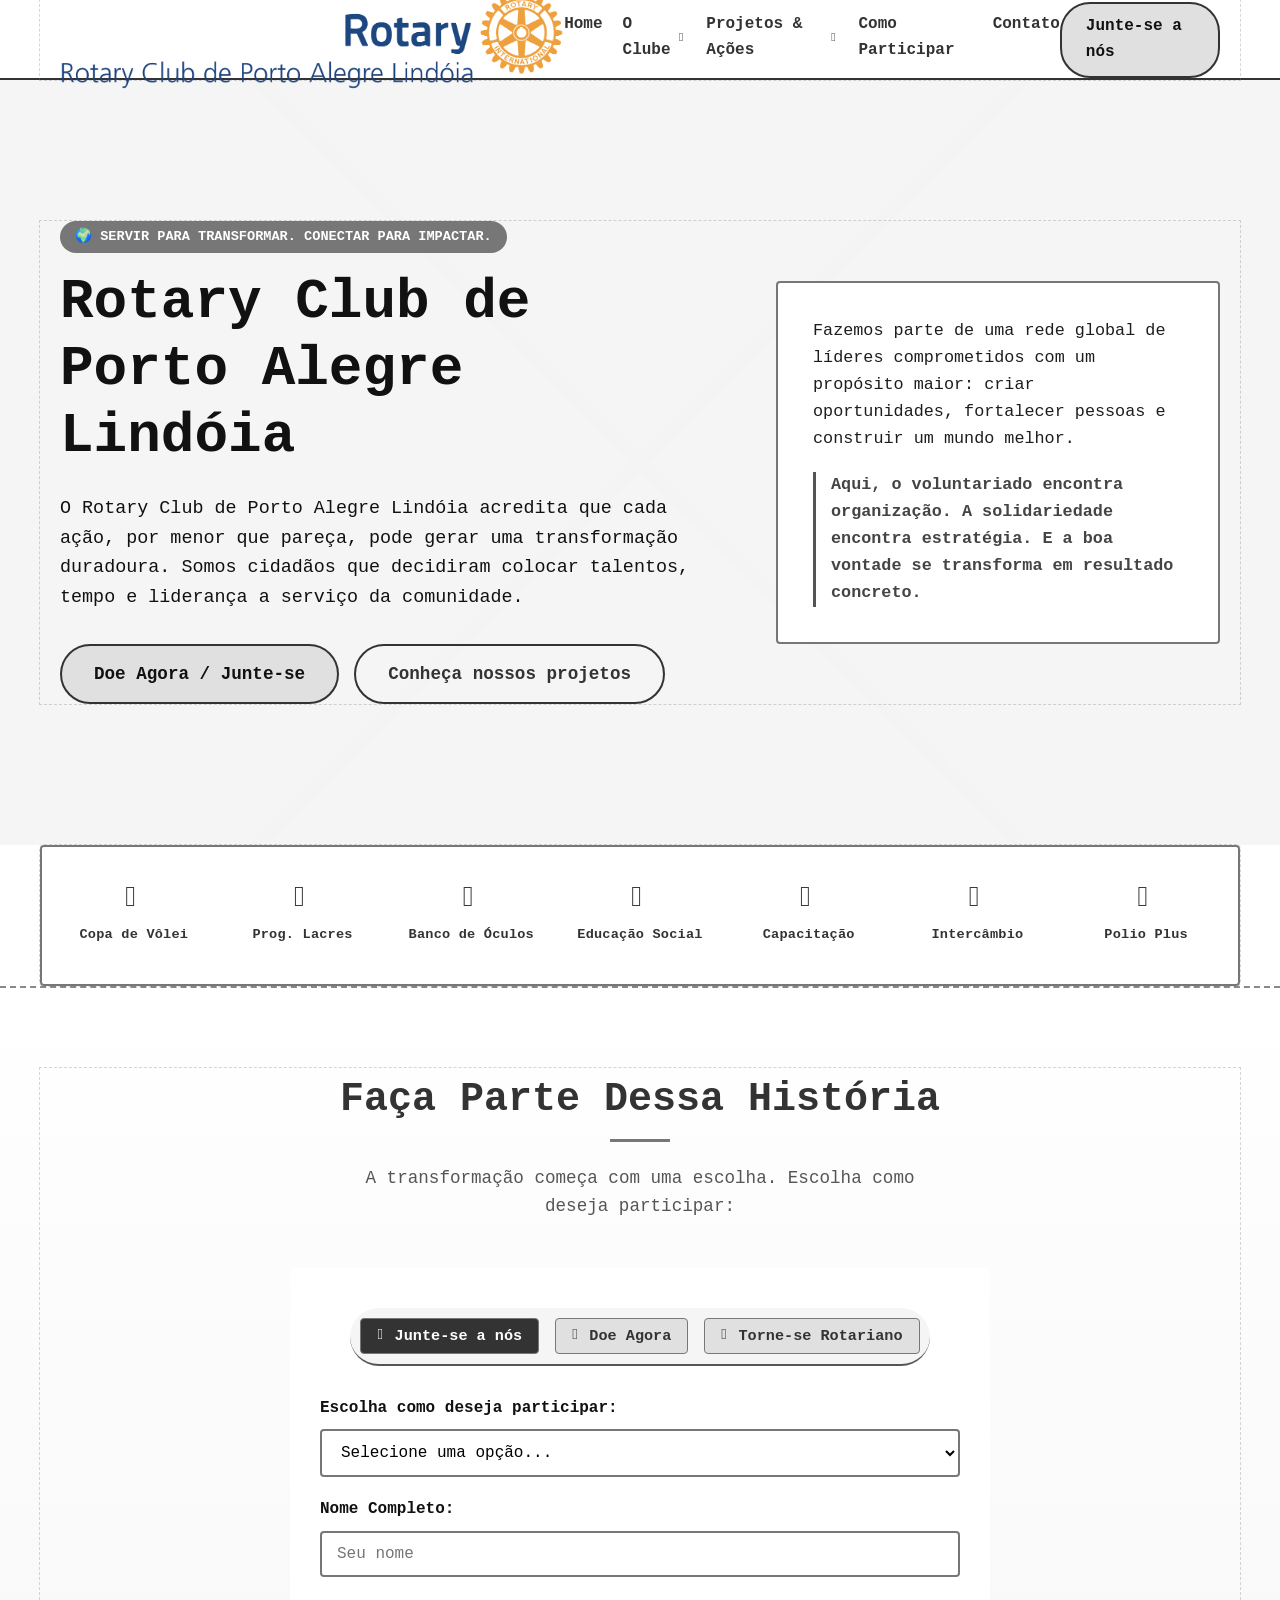
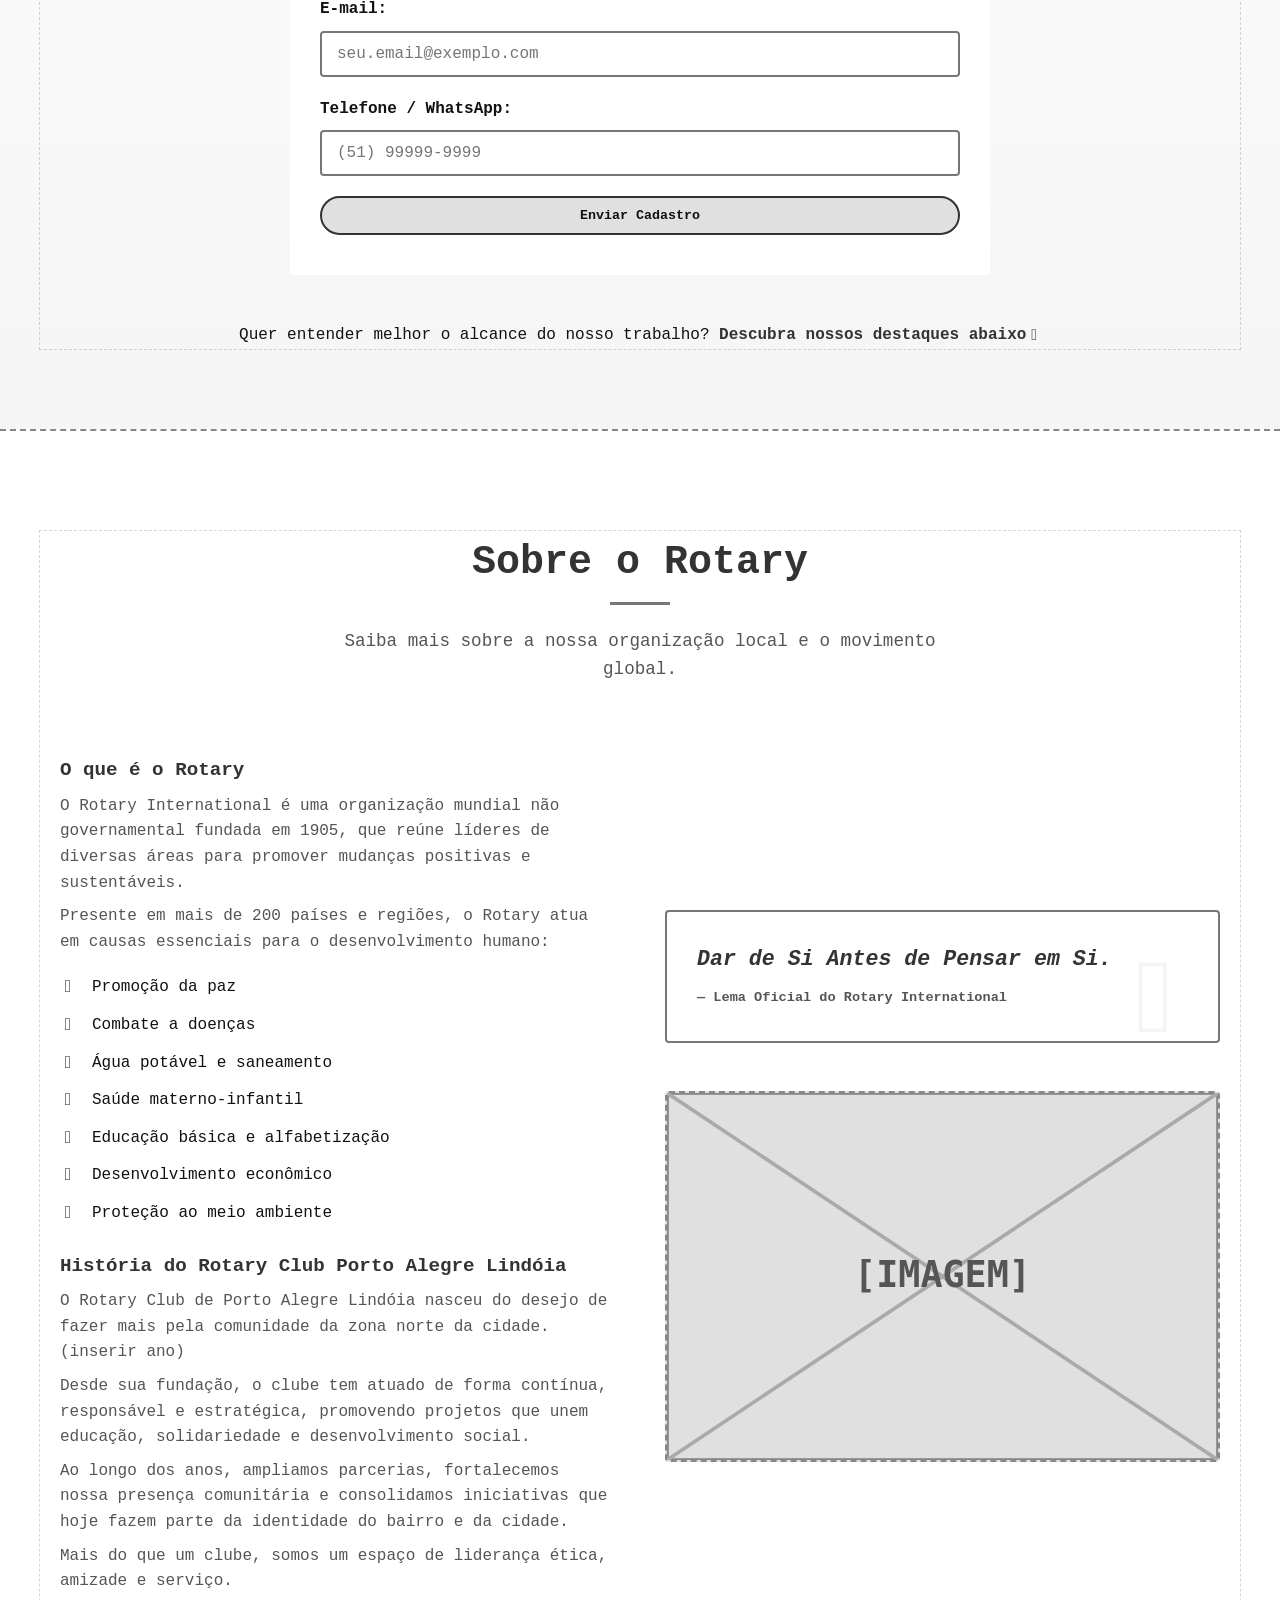
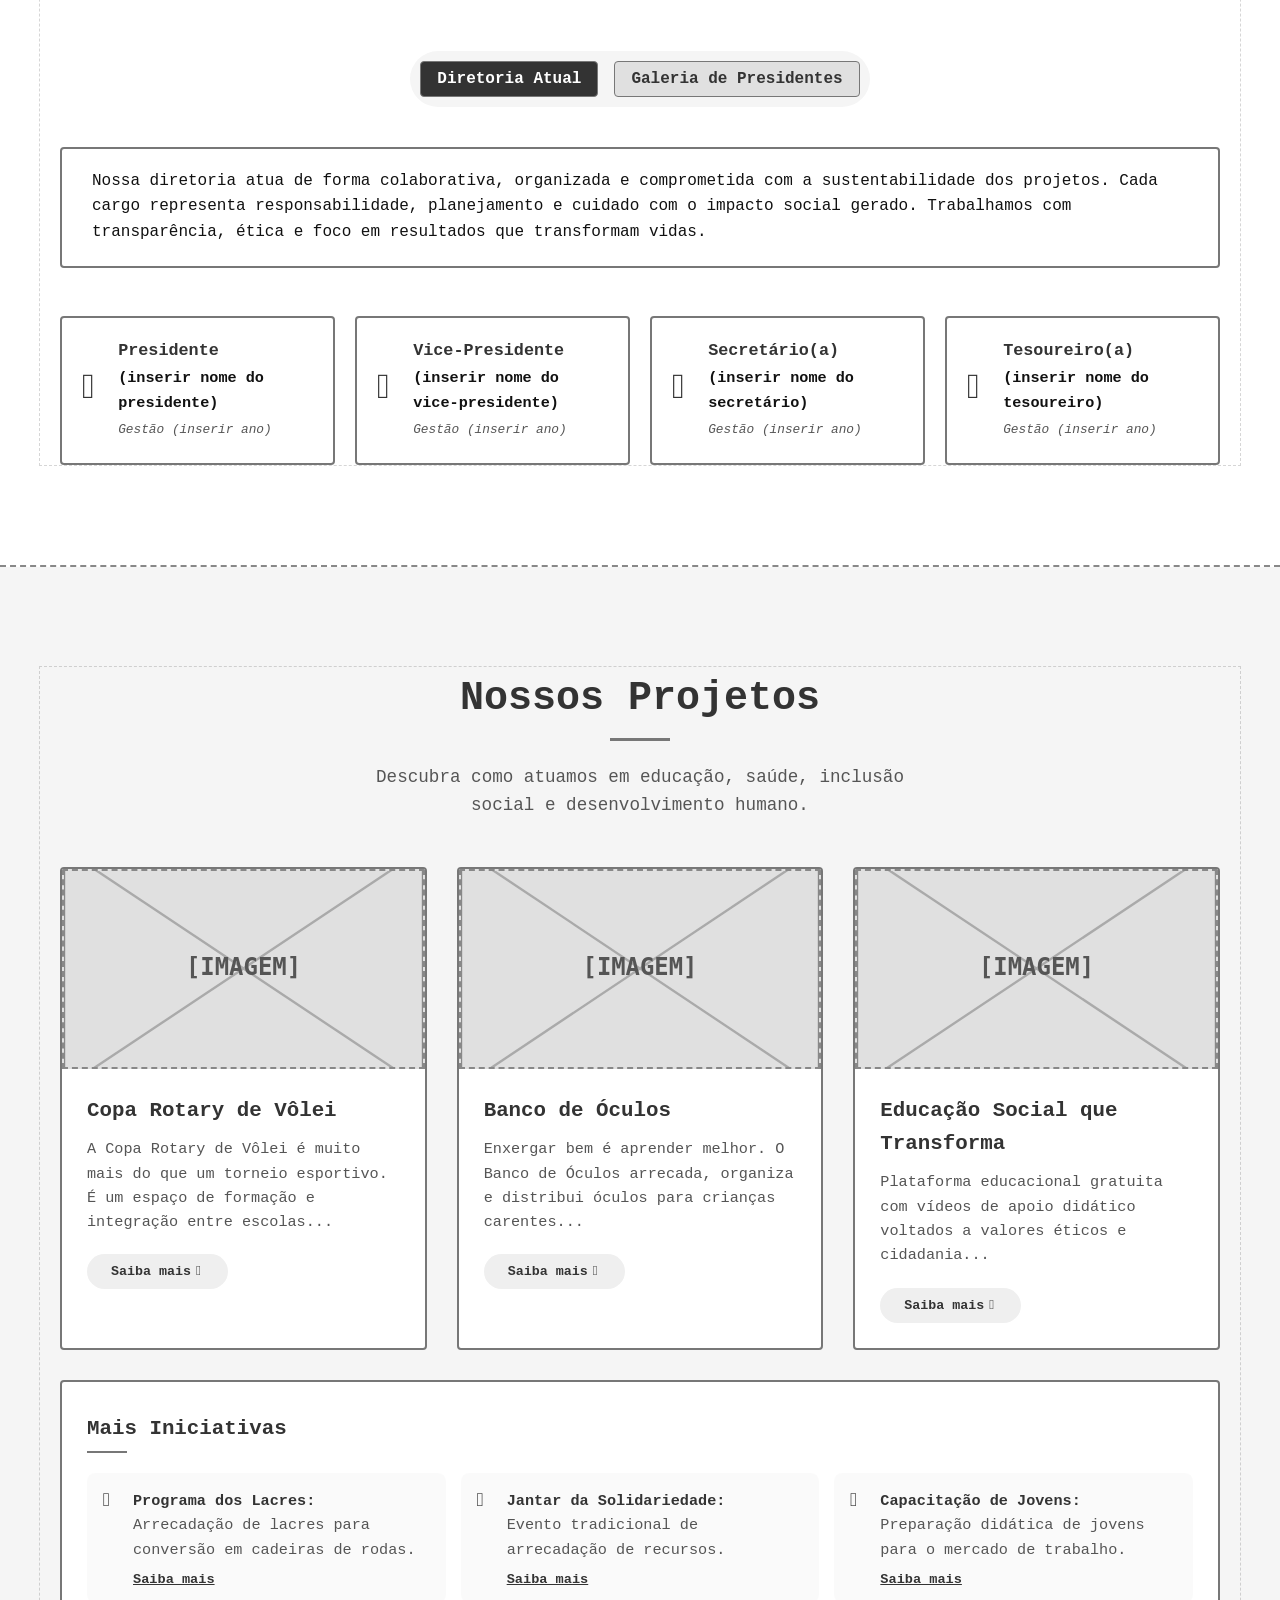
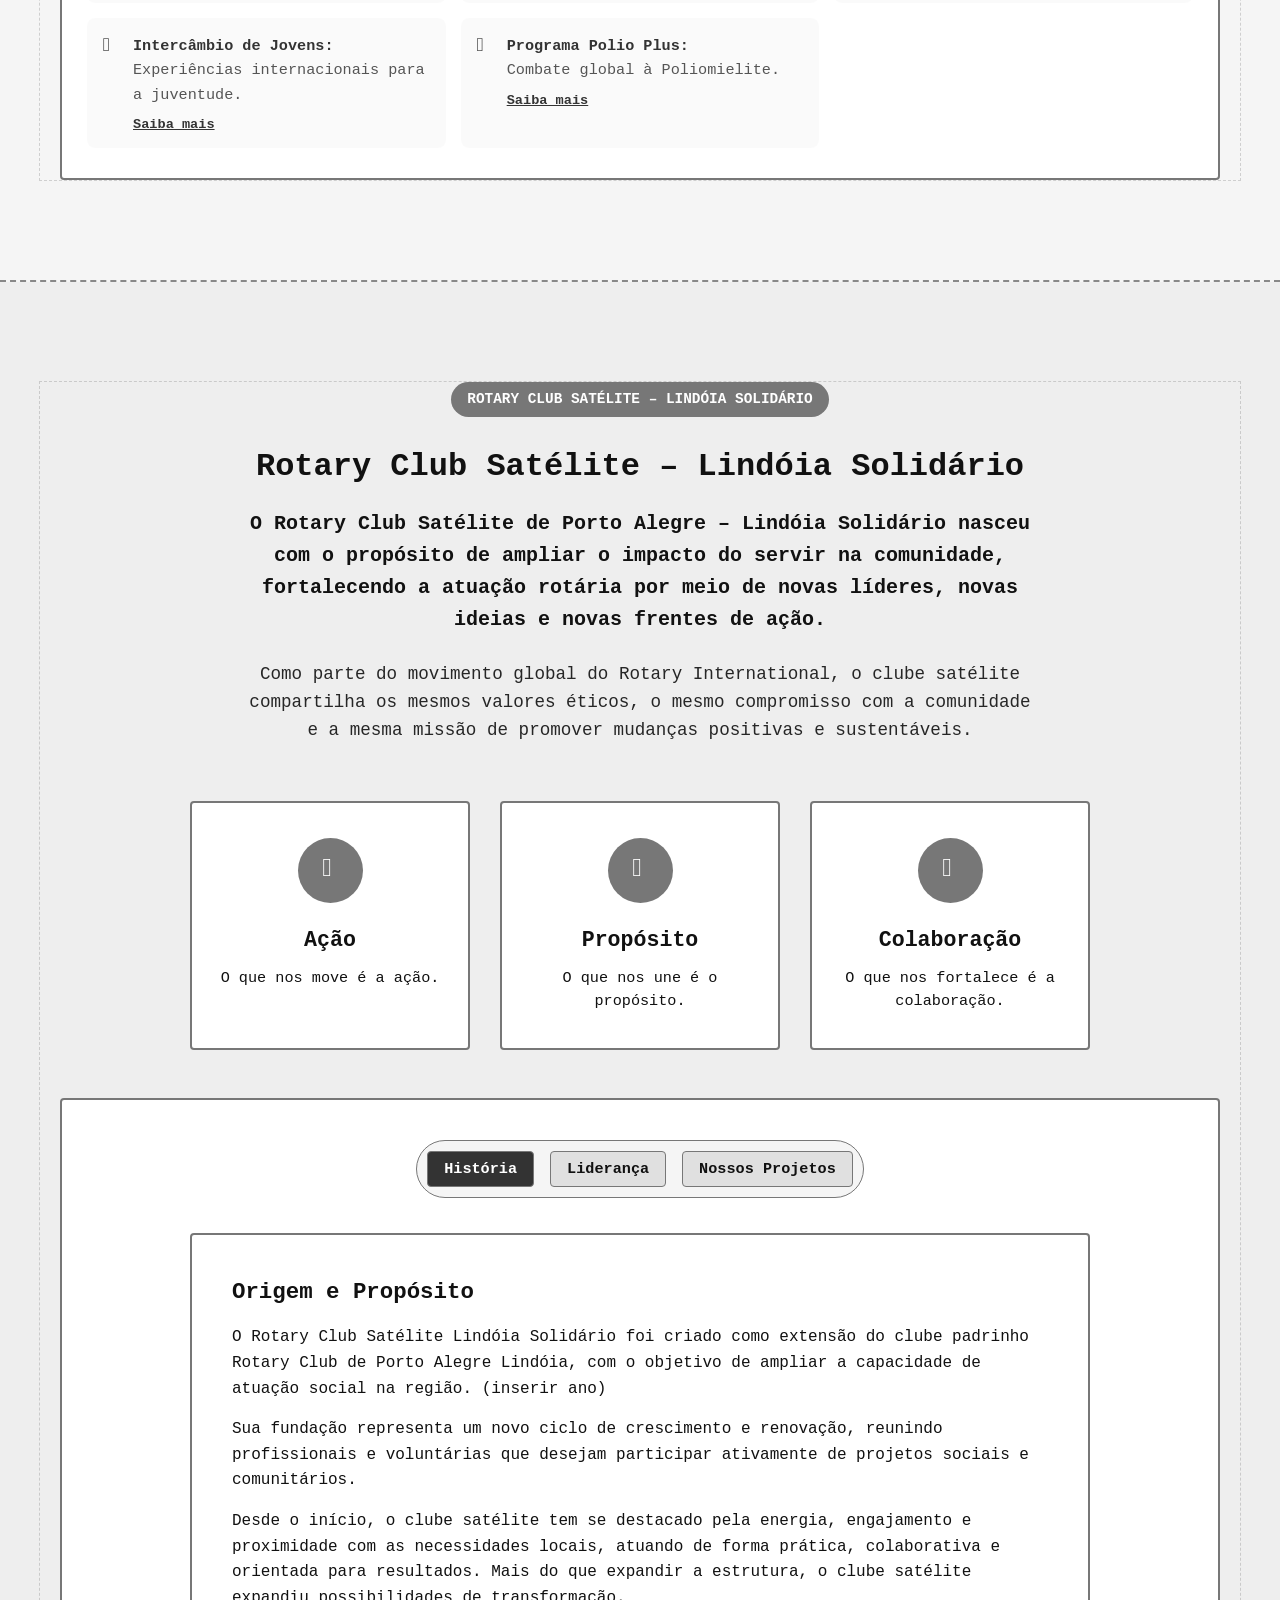
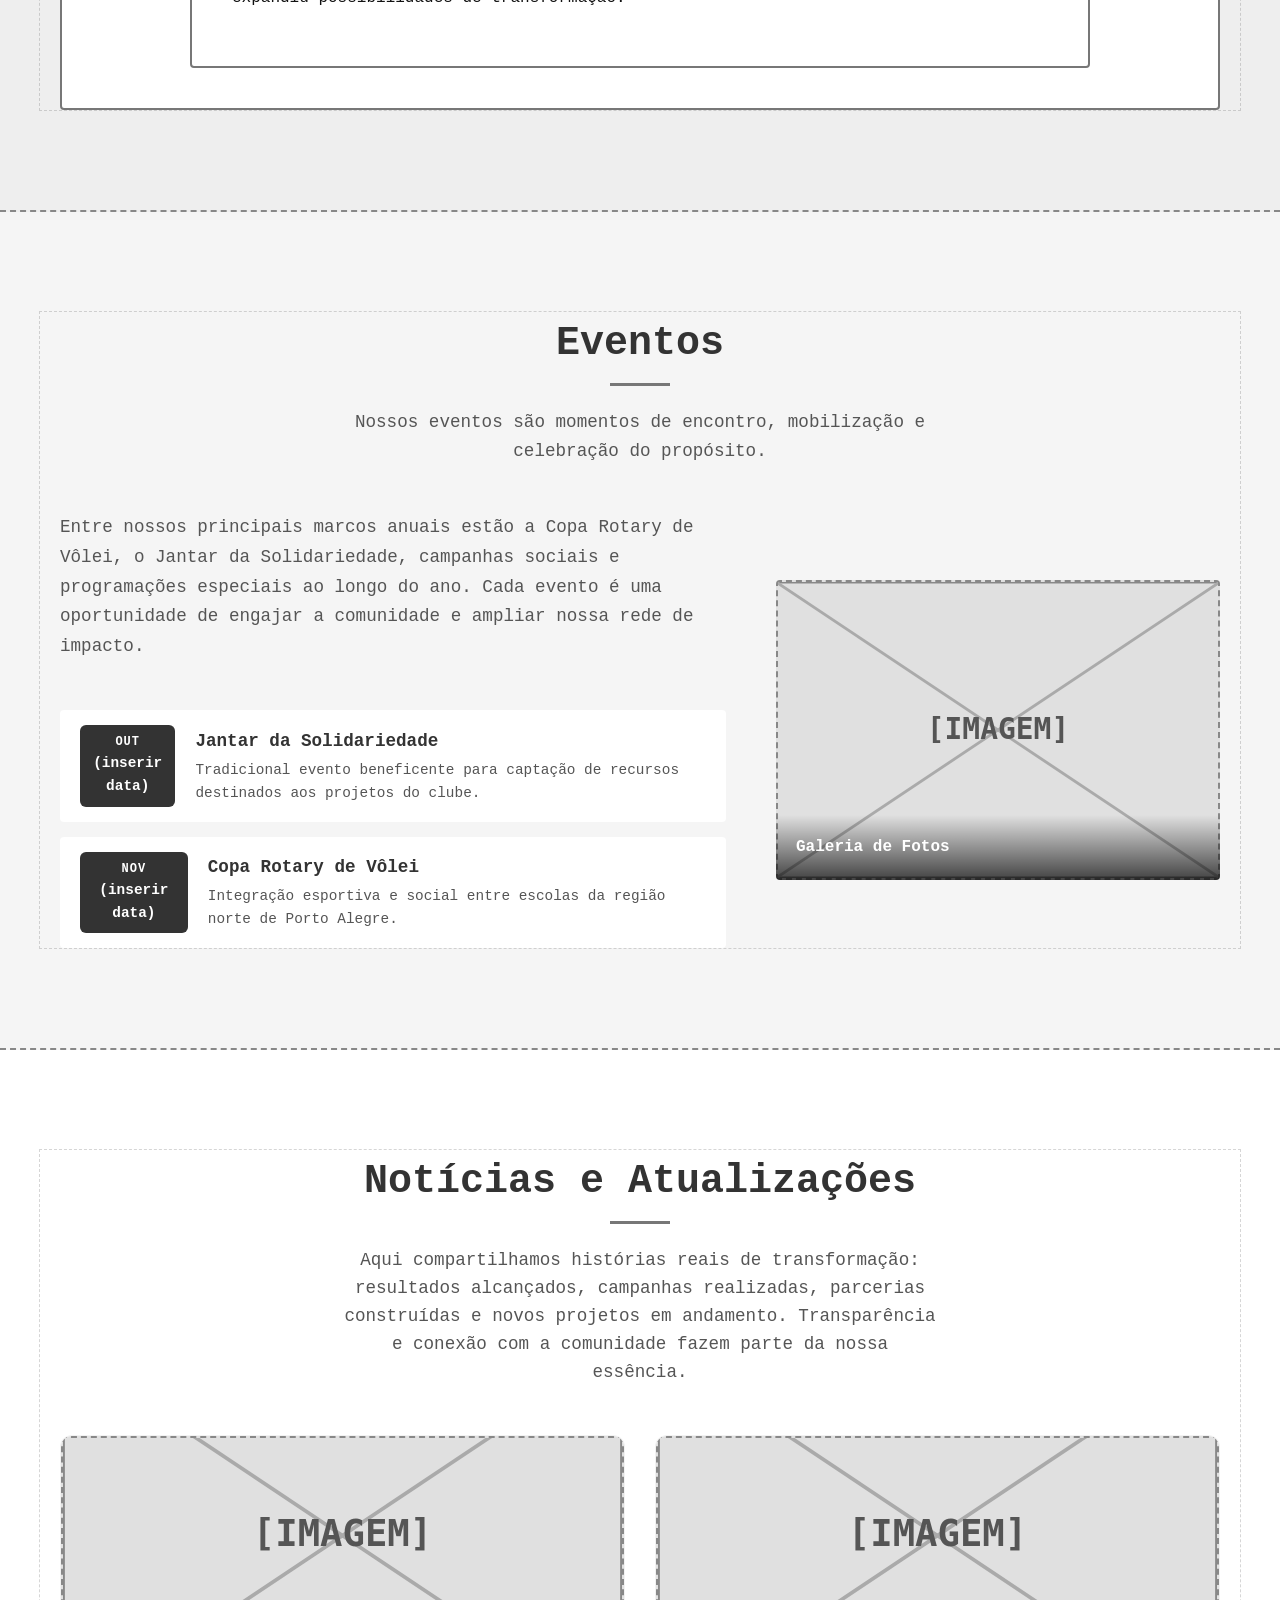
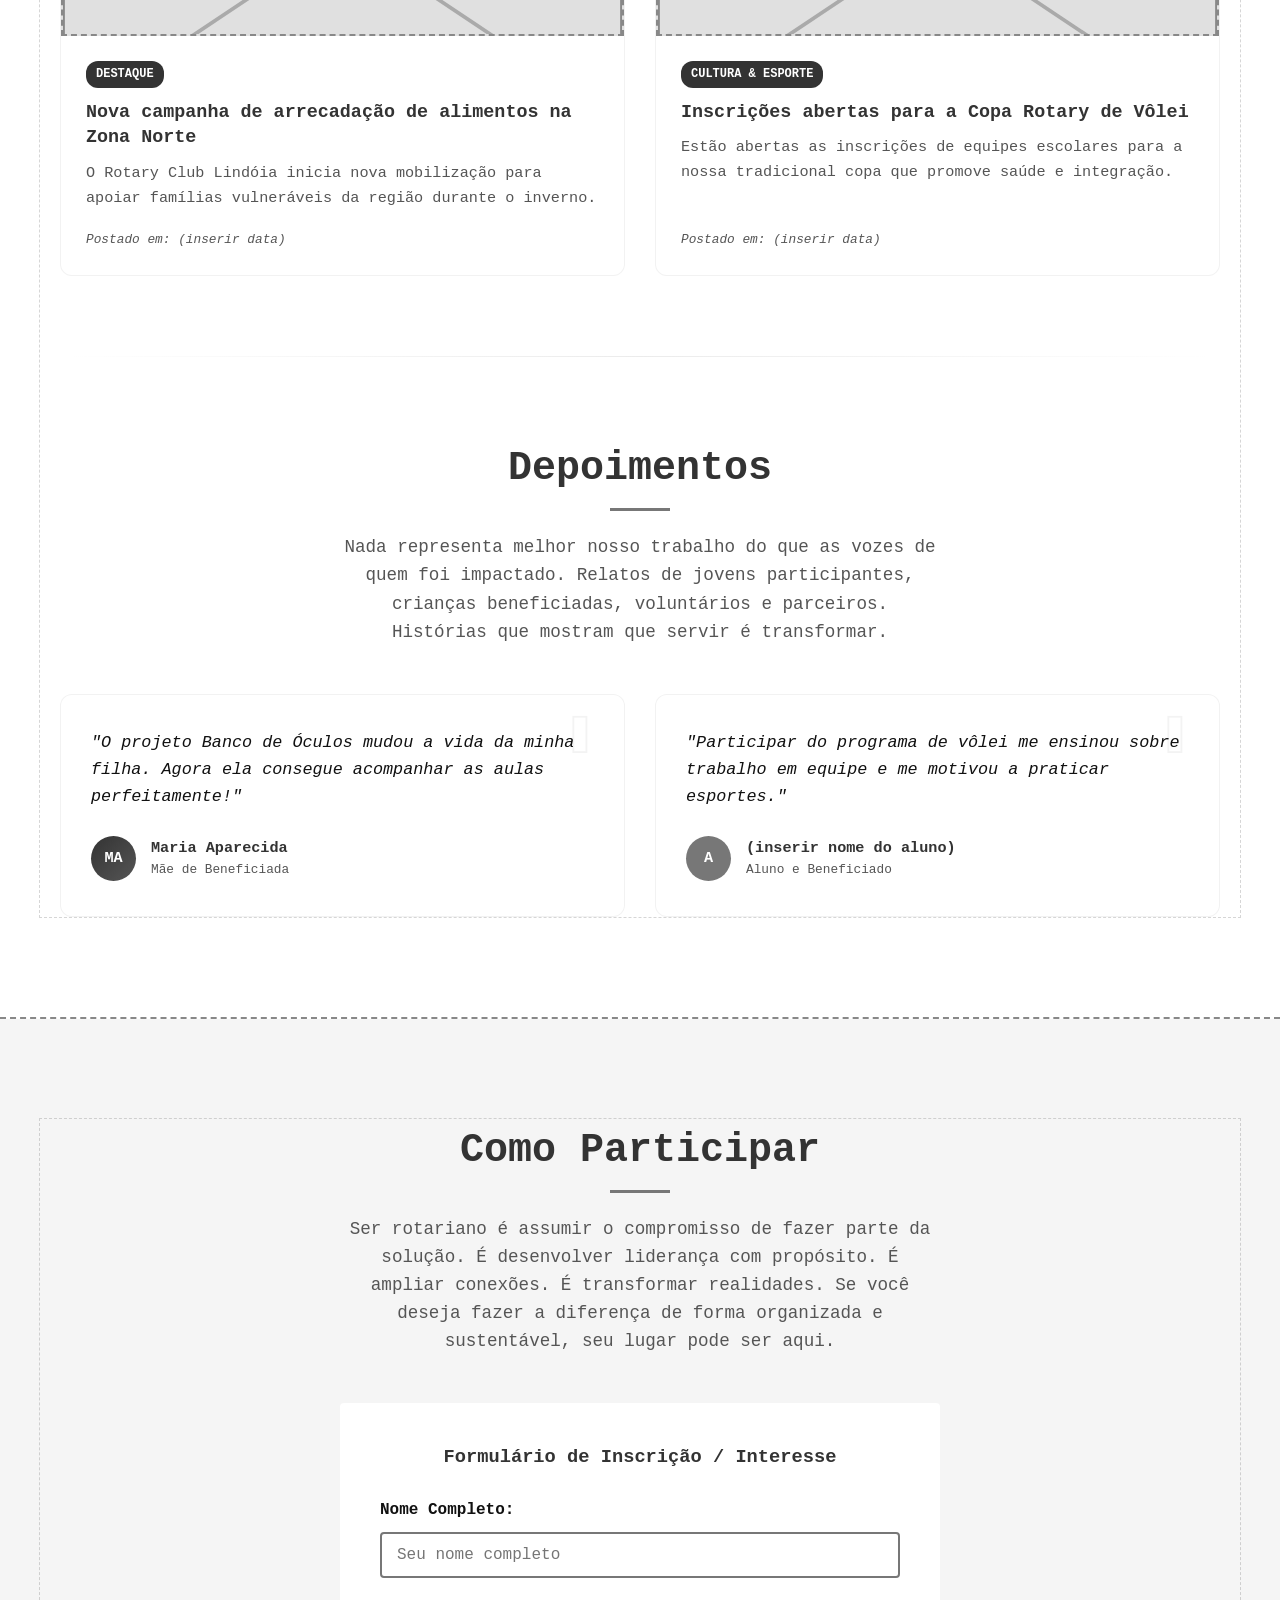
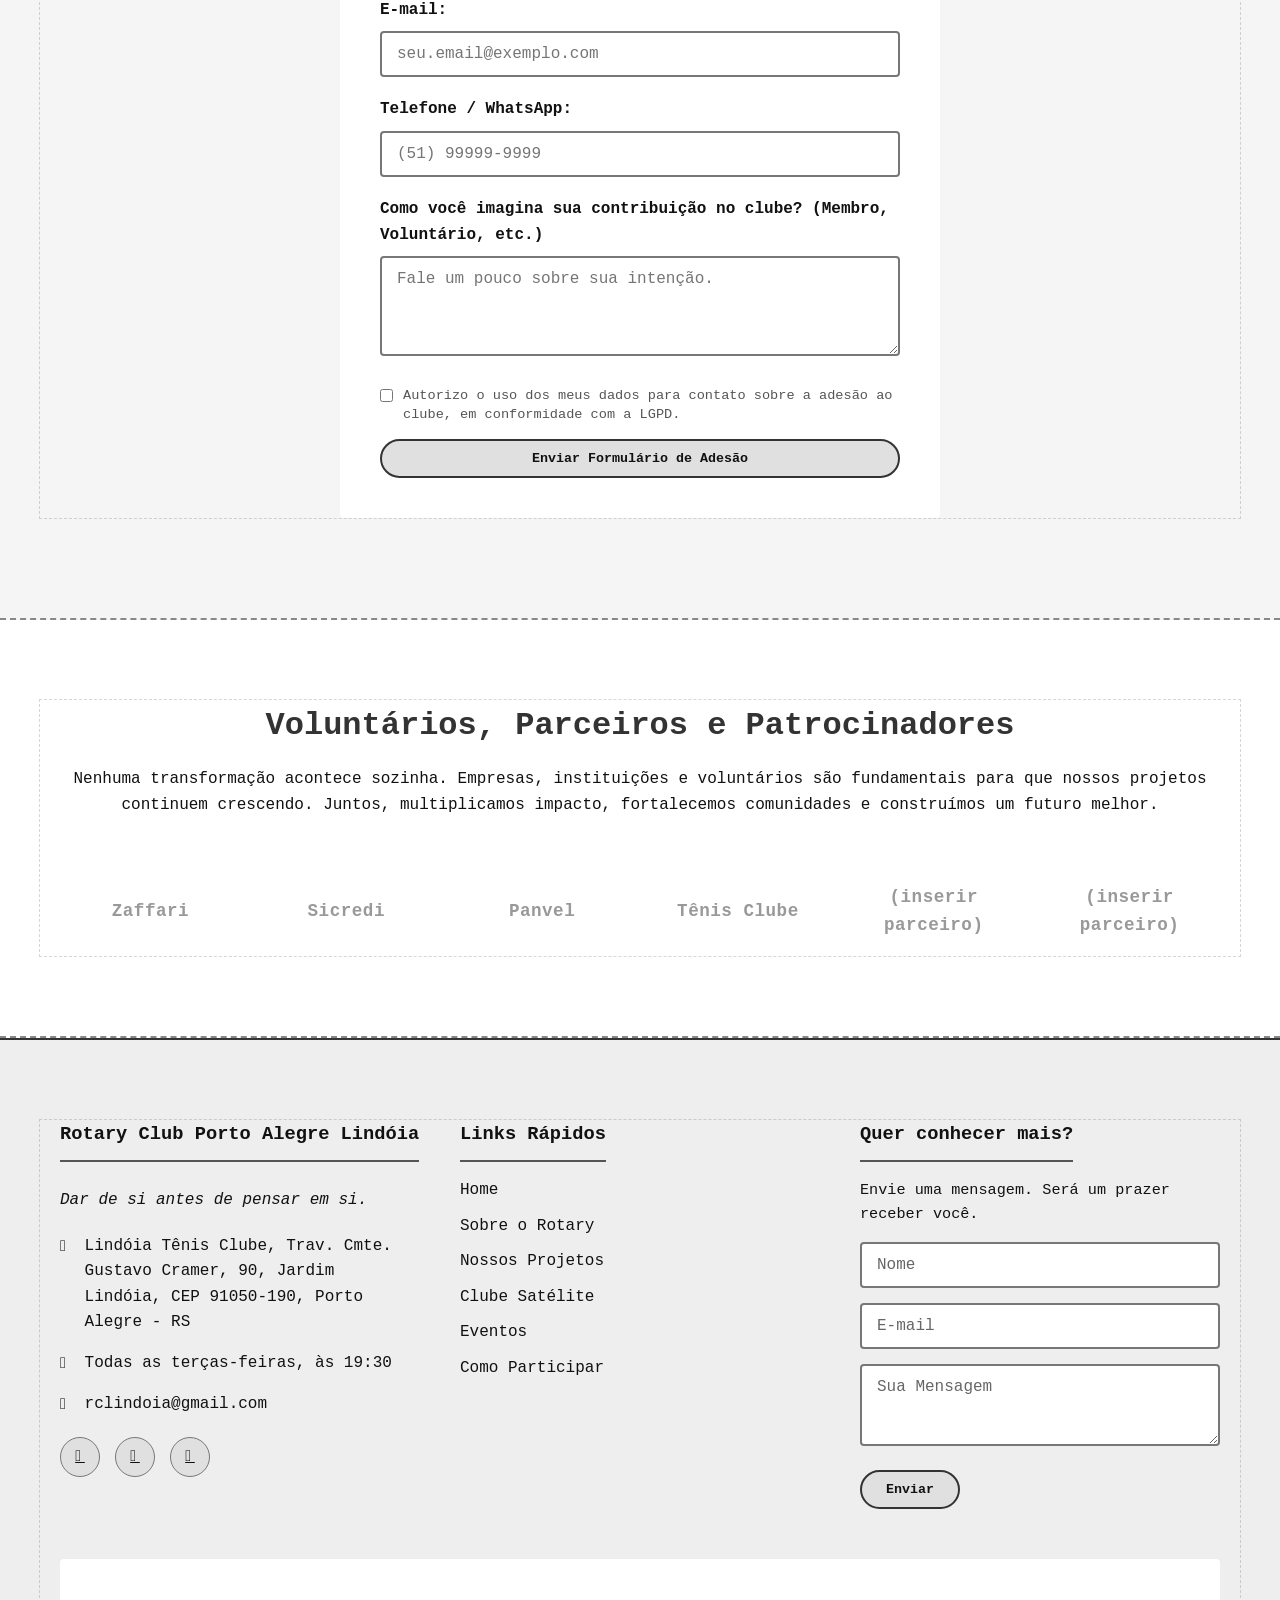
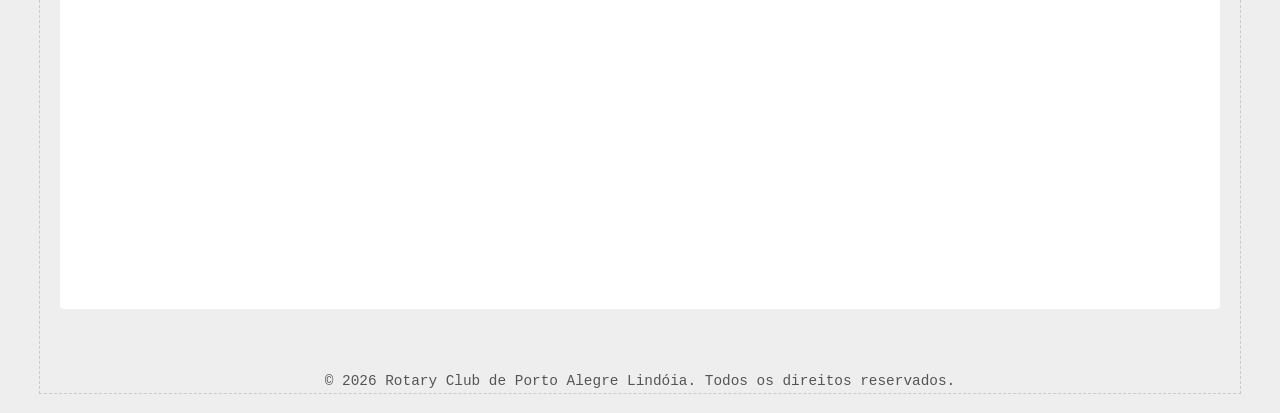
==== commit 8bc53a9c: "feat: improve UI for Mais Iniciativas and Diretoria sections" ====
--- a/wireframe.html
+++ b/wireframe.html
@@ -24,7 +24,8 @@
         <div class="container header-content">
             <div class="logo">
                 <a href="#home">
-                    <h1>Rotary <span>Lindóia</span></h1>
+                    <img src="assets/images/logmarca-rotary-lindoia.png" alt="Rotary Club de Porto Alegre Lindóia"
+                        class="logo-img">
                 </a>
             </div>
             <nav id="navbar">
@@ -38,7 +39,8 @@
                         </ul>
                     </li>
                     <li class="dropdown">
-                        <a href="#projetos" class="dropdown-toggle">Projetos & Ações <i class="fas fa-chevron-down"></i></a>
+                        <a href="#projetos" class="dropdown-toggle">Projetos & Ações <i
+                                class="fas fa-chevron-down"></i></a>
                         <ul class="dropdown-menu">
                             <li><a href="#projetos">Nossos Projetos</a></li>
                             <li><a href="#eventos">Eventos</a></li>
@@ -65,9 +67,11 @@
                 <div class="container slide-content">
                     <div class="hero-text-side">
                         <span class="tag">🌍 Servir para Transformar. Conectar para Impactar.</span>
-                        <h2>Rotary Club de Porto Alegre Lindóia</h2>
-                        <p>O Rotary Club de Porto Alegre Lindóia acredita que cada ação, por menor que pareça, pode gerar
-                            uma transformação duradoura. Somos cidadãos que decidiram colocar talentos, tempo e liderança a
+                        <h1>Rotary Club de Porto Alegre Lindóia</h1>
+                        <p>O Rotary Club de Porto Alegre Lindóia acredita que cada ação, por menor que pareça, pode
+                            gerar
+                            uma transformação duradoura. Somos cidadãos que decidiram colocar talentos, tempo e
+                            liderança a
                             serviço da comunidade.</p>
                         <div class="hero-actions">
                             <a href="#faca-parte" class="btn btn-primary btn-large">Doe Agora / Junte-se</a>
@@ -76,12 +80,10 @@
                     </div>
                     <div class="hero-card-side">
                         <div class="manifesto-card">
-                            <div class="manifesto-header">
-                                <i class="fas fa-quote-left manifesto-quote-icon"></i>
-                                <h3>Nosso Manifesto</h3>
-                            </div>
-                            <p>Fazemos parte de uma rede global de líderes comprometidos com um propósito maior: criar oportunidades, fortalecer pessoas e construir um mundo melhor.</p>
-                            <p class="manifesto-highlight">Aqui, o voluntariado encontra organização. A solidariedade encontra estratégia. E a boa vontade se transforma em resultado concreto.</p>
+                            <p>Fazemos parte de uma rede global de líderes comprometidos com um propósito maior: criar
+                                oportunidades, fortalecer pessoas e construir um mundo melhor.</p>
+                            <p class="manifesto-highlight">Aqui, o voluntariado encontra organização. A solidariedade
+                                encontra estratégia. E a boa vontade se transforma em resultado concreto.</p>
                         </div>
                     </div>
                 </div>
@@ -125,7 +127,7 @@
     <section id="faca-parte" class="join-us-section bg-light">
         <div class="container">
             <div class="section-title text-center">
-                <h2>💙 Faça Parte Dessa História</h2>
+                <h2>Faça Parte Dessa História</h2>
                 <p>A transformação começa com uma escolha. Escolha como deseja participar:</p>
             </div>
 
@@ -704,10 +706,14 @@
                 <span class="tag-satelite">Rotary Club Satélite – Lindóia Solidário</span>
                 <h2>Rotary Club Satélite – Lindóia Solidário</h2>
                 <div class="satelite-intro-wrapper">
-                    <p class="lead">O Rotary Club Satélite de Porto Alegre – Lindóia Solidário nasceu com o propósito de ampliar o impacto do servir na comunidade, fortalecendo a atuação rotária por meio de novas líderes, novas ideias e novas frentes de ação.</p>
-                    <p class="satelite-intro-text">Como parte do movimento global do Rotary International, o clube satélite compartilha os mesmos valores éticos, o mesmo compromisso com a comunidade e a mesma missão de promover mudanças positivas e sustentáveis.</p>
-                </div>
-                
+                    <p class="lead">O Rotary Club Satélite de Porto Alegre – Lindóia Solidário nasceu com o propósito de
+                        ampliar o impacto do servir na comunidade, fortalecendo a atuação rotária por meio de novas
+                        líderes, novas ideias e novas frentes de ação.</p>
+                    <p class="satelite-intro-text">Como parte do movimento global do Rotary International, o clube
+                        satélite compartilha os mesmos valores éticos, o mesmo compromisso com a comunidade e a mesma
+                        missão de promover mudanças positivas e sustentáveis.</p>
+                </div>
+
                 <div class="satelite-motto-grid mt-5">
                     <div class="motto-card box-shadow">
                         <div class="motto-icon-wrapper">
@@ -910,7 +916,9 @@
             <div class="news-section-wrapper">
                 <div class="section-title text-center">
                     <h2>Notícias e Atualizações</h2>
-                    <p>Aqui compartilhamos histórias reais de transformação: resultados alcançados, campanhas realizadas, parcerias construídas e novos projetos em andamento. Transparência e conexão com a comunidade fazem parte da nossa essência.</p>
+                    <p>Aqui compartilhamos histórias reais de transformação: resultados alcançados, campanhas
+                        realizadas, parcerias construídas e novos projetos em andamento. Transparência e conexão com a
+                        comunidade fazem parte da nossa essência.</p>
                 </div>
 
                 <div class="news-grid mt-5">
@@ -921,11 +929,12 @@
                         <div class="news-card-content">
                             <span class="news-tag">Destaque</span>
                             <h4>Nova campanha de arrecadação de alimentos na Zona Norte</h4>
-                            <p>O Rotary Club Lindóia inicia nova mobilização para apoiar famílias vulneráveis da região durante o inverno.</p>
+                            <p>O Rotary Club Lindóia inicia nova mobilização para apoiar famílias vulneráveis da região
+                                durante o inverno.</p>
                             <span class="news-date">Postado em: (inserir data)</span>
                         </div>
                     </div>
-                    
+
                     <div class="news-card box-shadow">
                         <div class="news-card-img-wrapper">
                             <img src="assets/images/volei.png" alt="Copa Rotary de Vôlei">
@@ -933,7 +942,8 @@
                         <div class="news-card-content">
                             <span class="news-tag">Cultura & Esporte</span>
                             <h4>Inscrições abertas para a Copa Rotary de Vôlei</h4>
-                            <p>Estão abertas as inscrições de equipes escolares para a nossa tradicional copa que promove saúde e integração.</p>
+                            <p>Estão abertas as inscrições de equipes escolares para a nossa tradicional copa que
+                                promove saúde e integração.</p>
                             <span class="news-date">Postado em: (inserir data)</span>
                         </div>
                     </div>
@@ -947,13 +957,16 @@
             <div class="testimonials-section-wrapper mt-5">
                 <div class="section-title text-center">
                     <h2>Depoimentos</h2>
-                    <p>Nada representa melhor nosso trabalho do que as vozes de quem foi impactado. Relatos de jovens participantes, crianças beneficiadas, voluntários e parceiros. Histórias que mostram que servir é transformar.</p>
+                    <p>Nada representa melhor nosso trabalho do que as vozes de quem foi impactado. Relatos de jovens
+                        participantes, crianças beneficiadas, voluntários e parceiros. Histórias que mostram que servir
+                        é transformar.</p>
                 </div>
 
                 <div class="testimonials-grid mt-5">
                     <div class="testimonial-card box-shadow">
                         <i class="fas fa-quote-right testimonial-quote-icon"></i>
-                        <p class="testimonial-text">"O projeto Banco de Óculos mudou a vida da minha filha. Agora ela consegue acompanhar as aulas perfeitamente!"</p>
+                        <p class="testimonial-text">"O projeto Banco de Óculos mudou a vida da minha filha. Agora ela
+                            consegue acompanhar as aulas perfeitamente!"</p>
                         <div class="testimonial-author">
                             <div class="author-avatar">MA</div>
                             <div class="author-meta">
@@ -965,7 +978,8 @@
 
                     <div class="testimonial-card box-shadow">
                         <i class="fas fa-quote-right testimonial-quote-icon"></i>
-                        <p class="testimonial-text">"Participar do programa de vôlei me ensinou sobre trabalho em equipe e me motivou a praticar esportes."</p>
+                        <p class="testimonial-text">"Participar do programa de vôlei me ensinou sobre trabalho em equipe
+                            e me motivou a praticar esportes."</p>
                         <div class="testimonial-author">
                             <div class="author-avatar gold">A</div>
                             <div class="author-meta">
--- a/css/wireframe.css
+++ b/css/wireframe.css
@@ -232,6 +232,13 @@
 
 .logo a {
     text-decoration: none;
+    display: block;
+}
+
+.logo-img {
+    max-height: 100px;
+    width: auto;
+    display: block;
 }
 
 .logo h1 {
@@ -396,6 +403,7 @@
     align-items: center;
 }
 
+.slide-content h1,
 .slide-content h2 {
     color: var(--white);
     font-size: 3.5rem;
@@ -1713,6 +1721,7 @@
         text-align: center;
     }
 
+    .slide-content h1,
     .slide-content h2 {
         font-size: 2.5rem;
     }
@@ -2308,7 +2317,7 @@
     display: flex;
     flex-direction: column;
     align-items: center;
-    justify-content: space-between;
+    justify-content: flex-start;
     min-height: 350px;
 }
 
@@ -2653,7 +2662,7 @@
 }
 
 /* Image to SVG Placeholders */
-img {
+img:not(.logo-img) {
     content: url("data:image/svg+xml;charset=utf-8,%3Csvg%20xmlns='http://www.w3.org/2000/svg'%20width='300'%20height='200'%20viewBox='0%200%20300%20200'%3E%3Crect%20width='100%25'%20height='100%25'%20fill='%23e0e0e0'%20stroke='%23888888'%20stroke-width='2'/%3E%3Cline%20x1='0'%20y1='0'%20x2='300'%20y2='200'%20stroke='%23aaaaaa'%20stroke-width='2'/%3E%3Cline%20x1='300'%20y1='0'%20x2='0'%20y2='200'%20stroke='%23aaaaaa'%20stroke-width='2'/%3E%3Ctext%20x='50%25'%20y='50%25'%20dominant-baseline='middle'%20text-anchor='middle'%20font-family='monospace'%20font-size='20'%20font-weight='bold'%20fill='%23555555'%3E[IMAGEM]%3C/text%3E%3C/svg%3E") !important;
     object-fit: cover !important;
     border: 2px dashed #888888 !important;
@@ -2669,6 +2678,7 @@
     color: #111111 !important;
 }
 
+.slide-content h1,
 .slide-content h2,
 .slide-content p {
     color: #111111 !important;
@@ -2751,7 +2761,8 @@
     background: #e0e0e0 !important;
     color: #333333 !important;
     margin: 4px !important;
-    padding: 8px 16px !important; /* Slightly more compact padding to prevent overflowing */
+    padding: 8px 16px !important;
+    /* Slightly more compact padding to prevent overflowing */
 }
 
 .action-tab-btn.active,
@@ -2945,6 +2956,7 @@
 }
 
 @media (max-width: 768px) {
+
     /* Section paddings - less vertical space wasted on mobile */
     section,
     .about-section,
@@ -3023,6 +3035,7 @@
 }
 
 @media (max-width: 600px) {
+
     /* Stack Director cards to 1 column to avoid squeezed names */
     .directors-grid,
     .sat-directors-grid {
@@ -3032,12 +3045,14 @@
 }
 
 @media (max-width: 480px) {
+
     /* Tighten container margins and paddings even further on tiny viewports */
     .action-tabs-container,
     .form-container {
         padding: 15px !important;
     }
 
+    .slide-content h1,
     .slide-content h2 {
         font-size: 2rem !important;
     }
